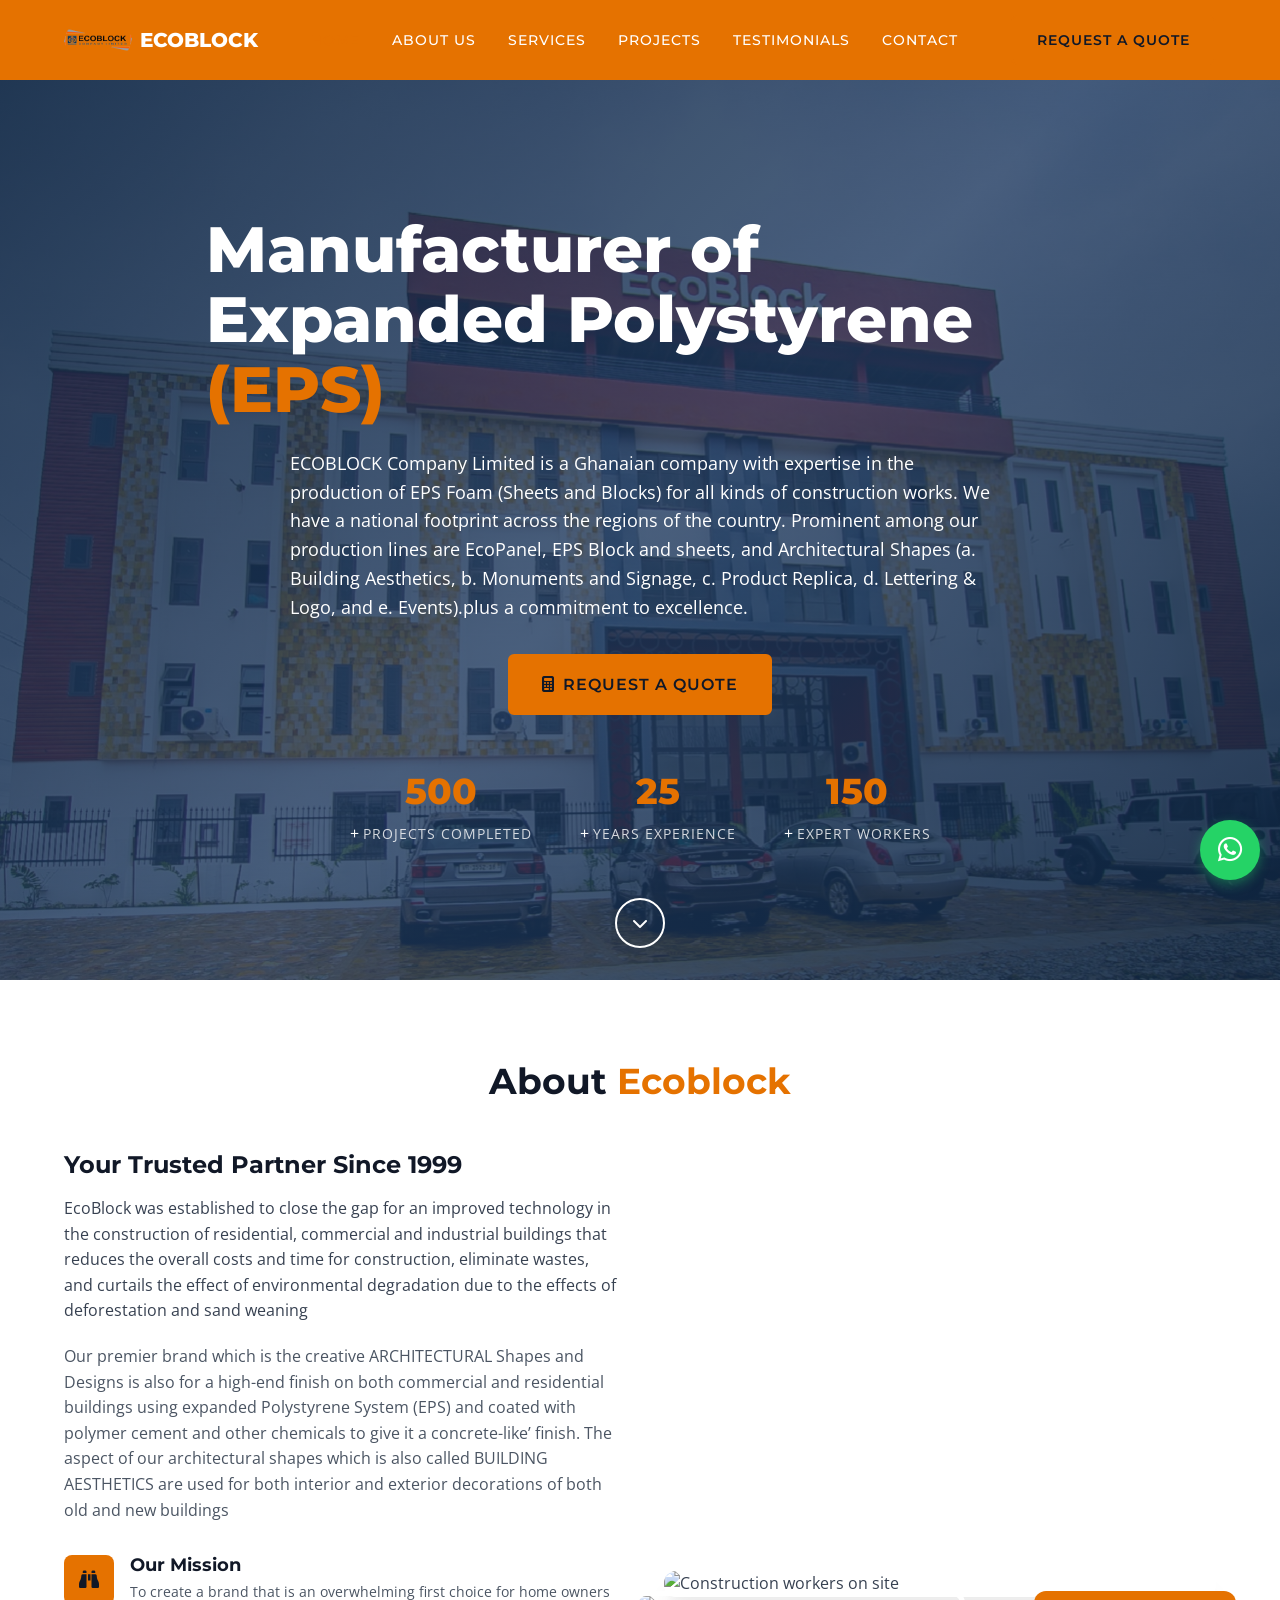
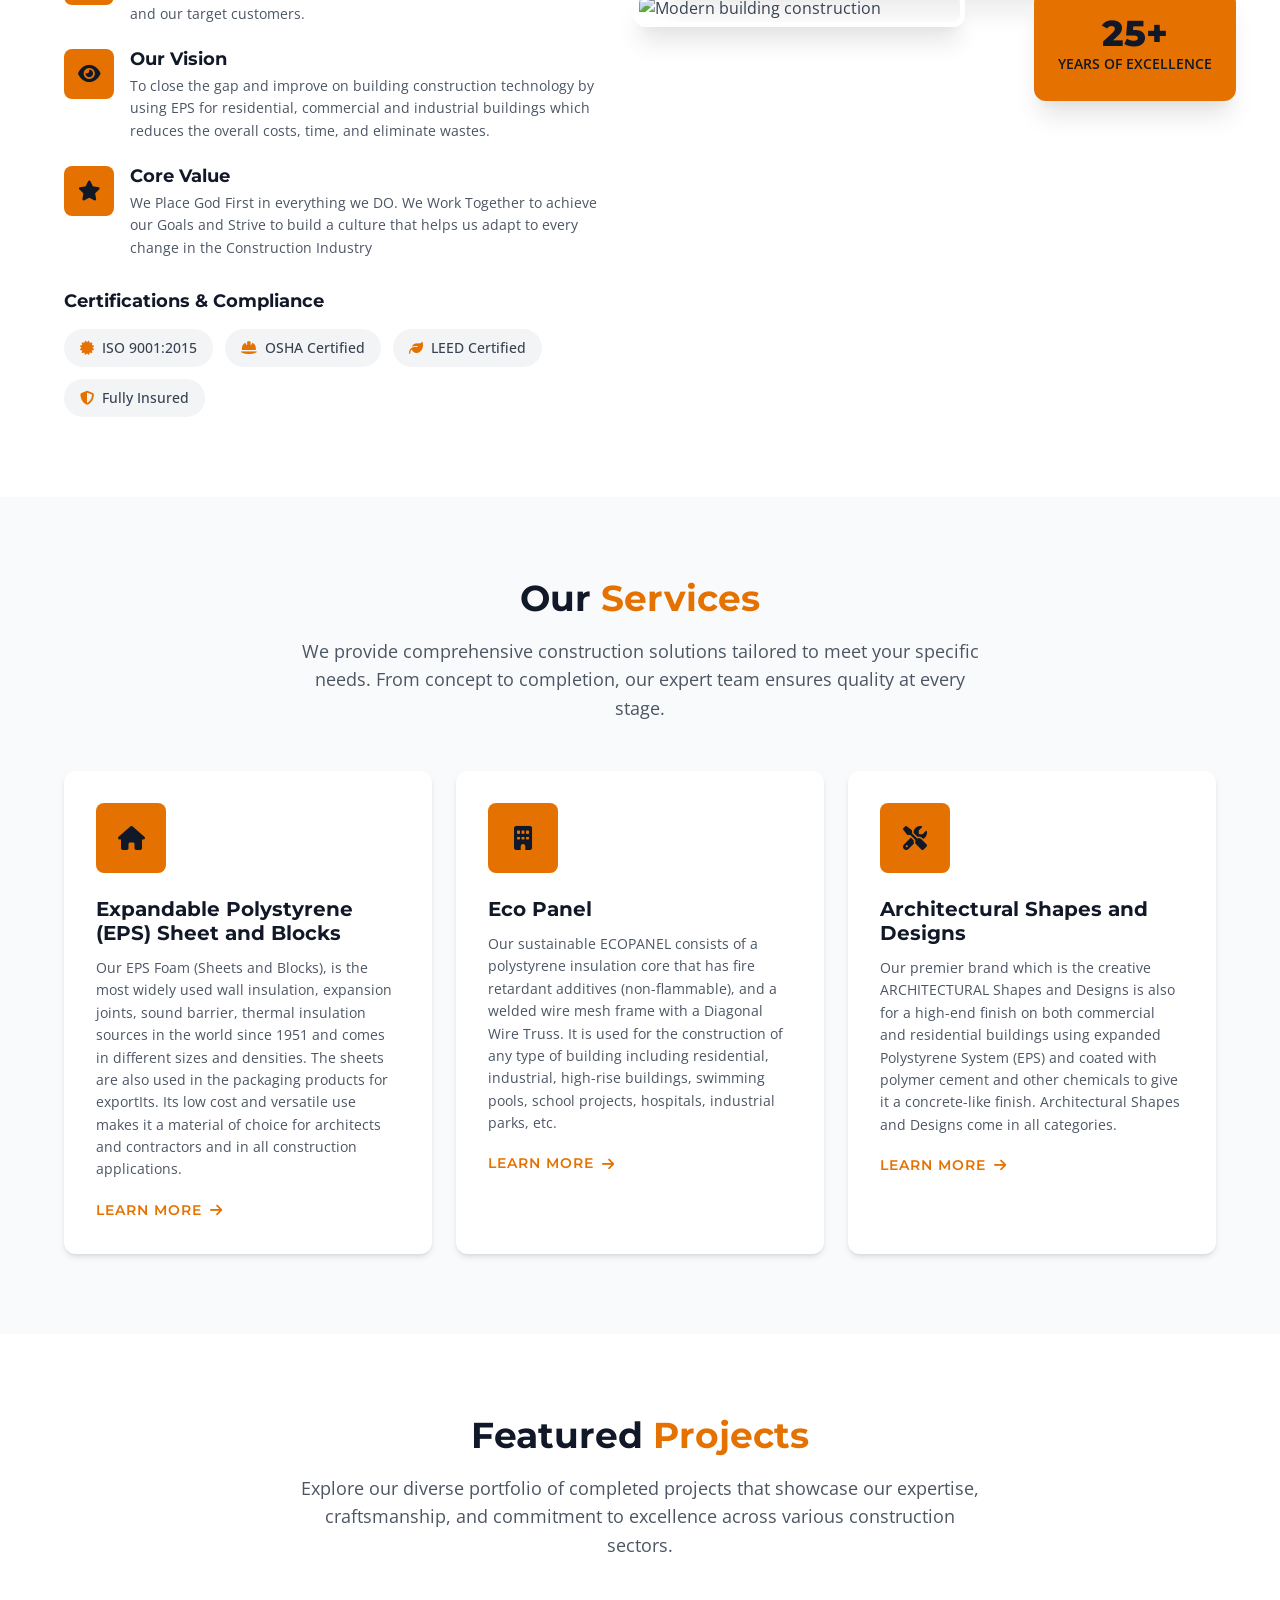
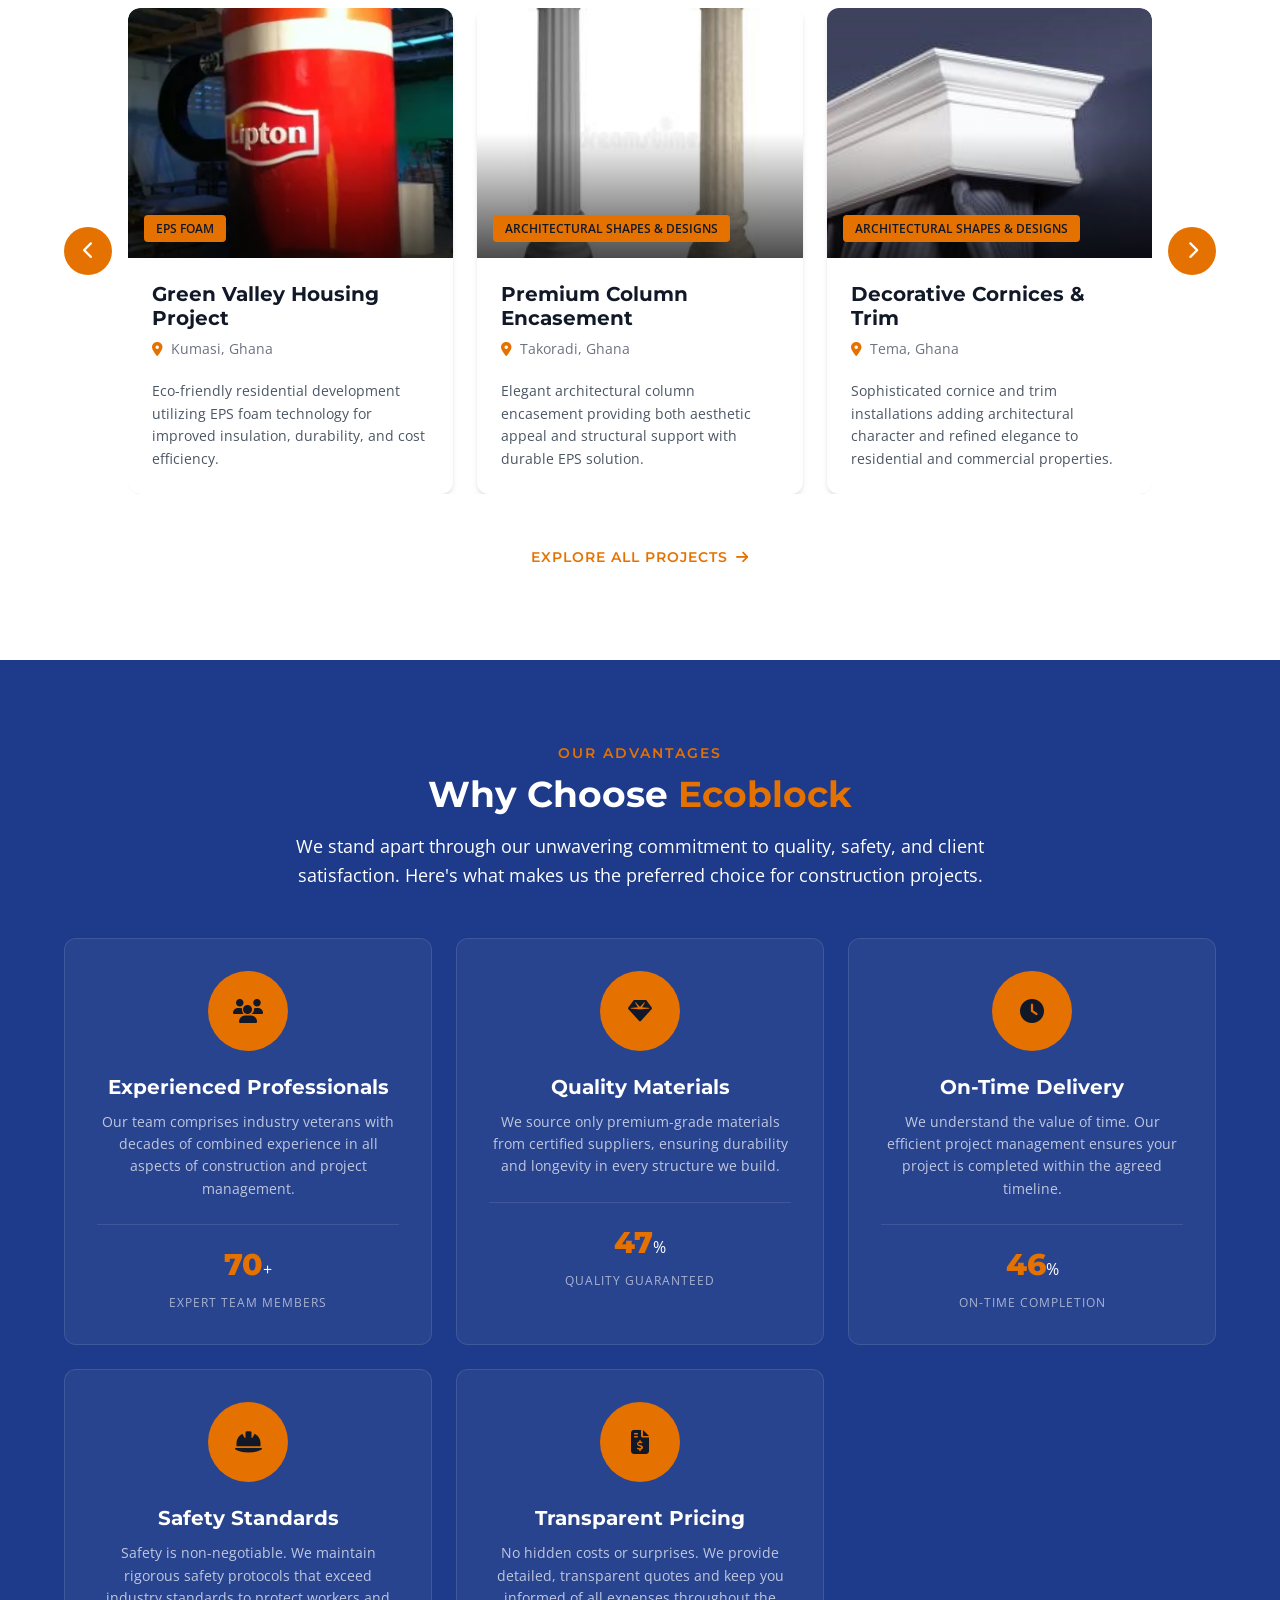
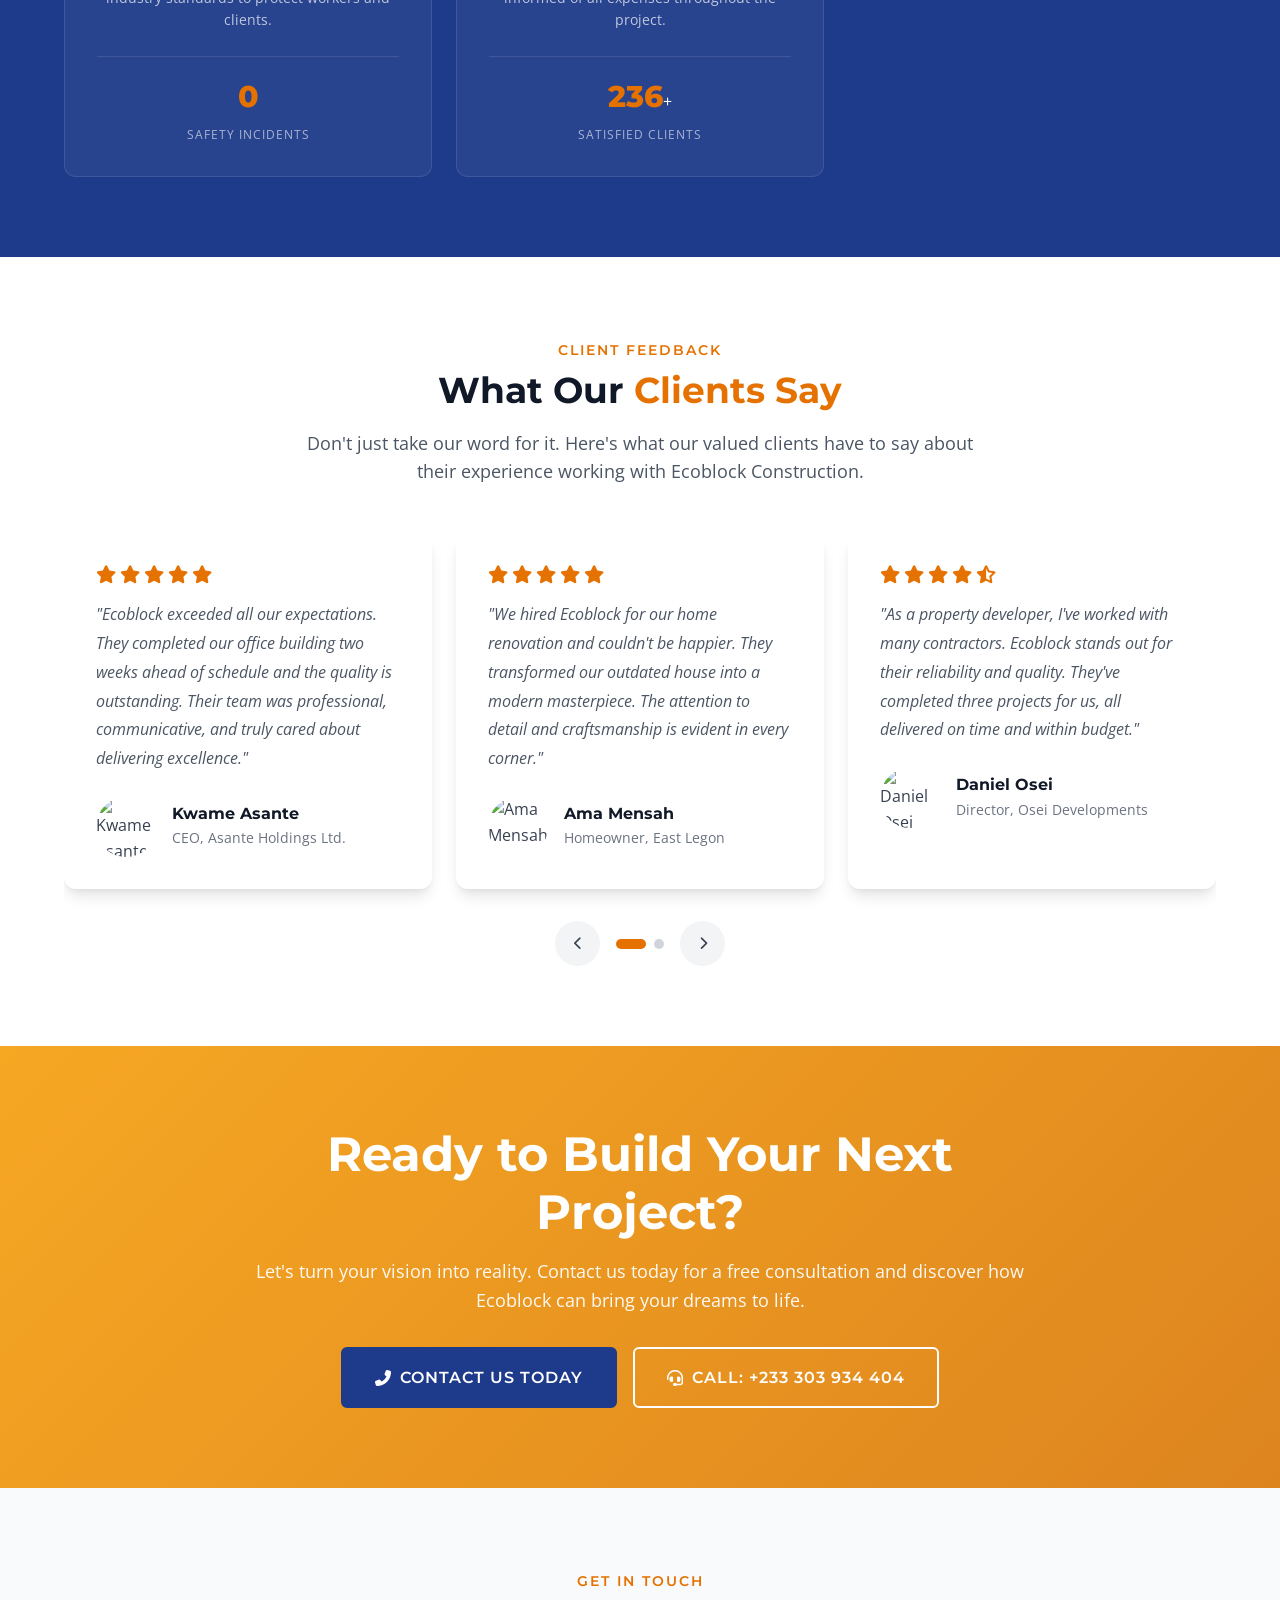
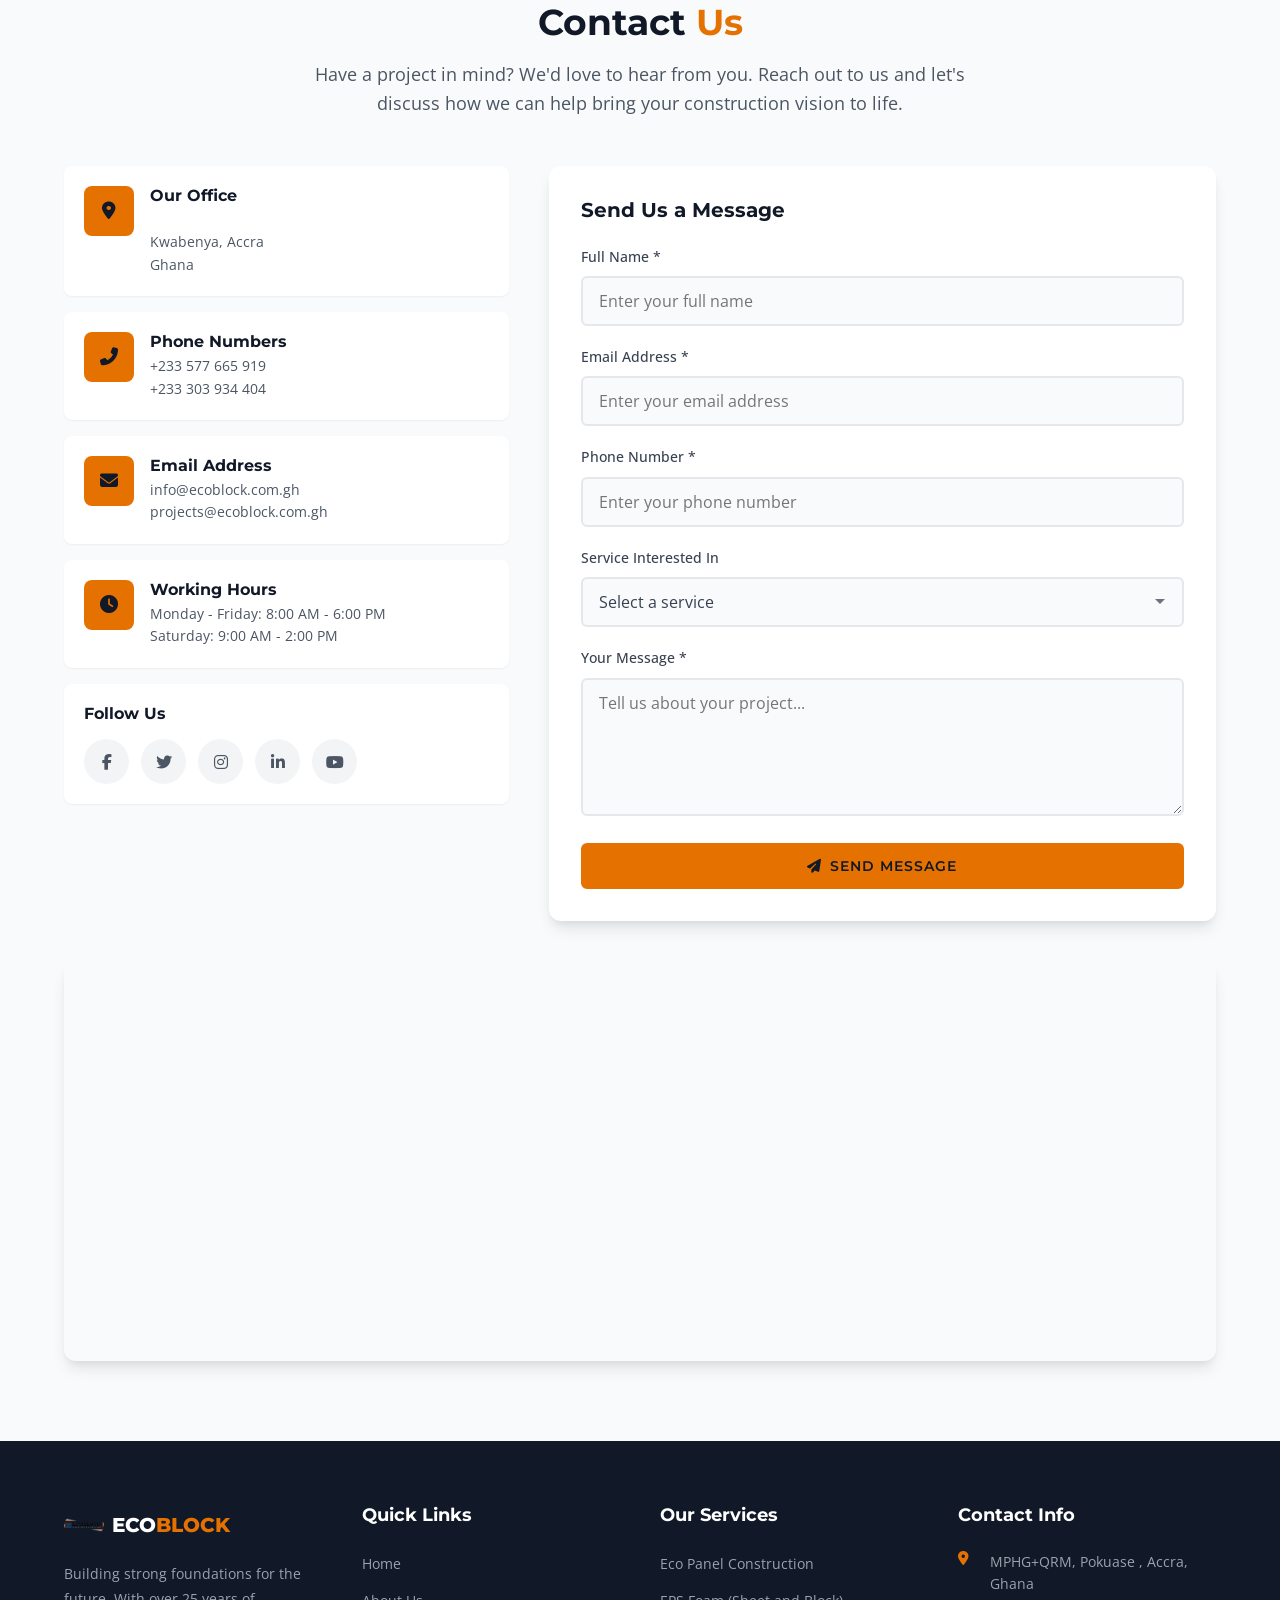
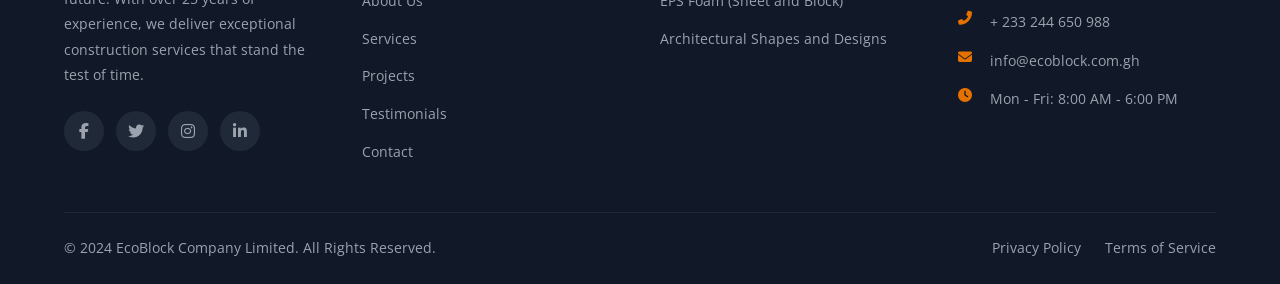
==== index.html @ 510cb577 "minor changes" ====
<!DOCTYPE html>
<html lang="en">
<head>
    <meta charset="UTF-8">
    <meta name="viewport" content="width=device-width, initial-scale=1.0">
    <meta name="description" content="Ecoblock Construction - Professional construction services for residential, commercial, and infrastructure projects. Building strong foundations for the future.">
    <meta name="keywords" content="construction, building, contractor, residential construction, commercial construction, renovation, remodeling">
    <meta name="author" content="Ecoblock Construction">
    <title>Ecoblock Construction | Building Strong Foundations for the Future</title>
    
    <!-- Favicon -->
    <link rel="icon" type="image/svg+xml" href="assets/images/favicon.svg">
    
    <!-- Google Fonts -->
    <link rel="preconnect" href="https://fonts.googleapis.com">
    <link rel="preconnect" href="https://fonts.gstatic.com" crossorigin>
    <link href="https://fonts.googleapis.com/css2?family=Montserrat:wght@400;500;600;700;800&family=Open+Sans:wght@400;500;600&display=swap" rel="stylesheet">
    
    <!-- Font Awesome Icons -->
    <link rel="stylesheet" href="https://cdnjs.cloudflare.com/ajax/libs/font-awesome/6.5.1/css/all.min.css">
    
    <!-- Custom CSS -->
    <link rel="stylesheet" href="css/styles.css">
</head>
<body>
    <!-- Header / Navigation -->
    <header class="header" id="header">
        <nav class="nav container">
            <a href="#home" class="nav__logo">
                <img src="assets/images/ecoblock-logo.svg" alt="Ecoblock Construction Logo" class="nav__logo-img">
                <span class="nav__logo-text">ECOBLOCK<span class="highlight"></span></span>
            </a>
            
            <div class="nav__menu" id="nav-menu">
                <ul class="nav__list">
                    <li class="nav__item">
                        <a href="#home" class="nav__link active">Home</a>
                    </li>
                    <li class="nav__item">
                        <a href="#about" class="nav__link">About Us</a>
                    </li>
                    <li class="nav__item">
                        <a href="#services" class="nav__link">Services</a>
                    </li>
                    <li class="nav__item">
                        <a href="#projects" class="nav__link">Projects</a>
                    </li>
                    <li class="nav__item">
                        <a href="#testimonials" class="nav__link">Testimonials</a>
                    </li>
                    <li class="nav__item">
                        <a href="#contact" class="nav__link">Contact</a>
                    </li>
                </ul>
                <button class="nav__close" id="nav-close" aria-label="Close menu">
                    <i class="fas fa-times"></i>
                </button>
            </div>
            
            <div class="nav__actions">
                <a href="#contact" class="btn btn--primary nav__cta">Request a Quote</a>
                <button class="nav__toggle" id="nav-toggle" aria-label="Open menu">
                    <i class="fas fa-bars"></i>
                </button>
            </div>
        </nav>
    </header>

    <main>
        <!-- Hero Section -->
        <section class="hero" id="home">
            <div class="hero__overlay"></div>
            <div class="hero__content container">
                <h1 class="hero__title animate-fade-up">
                    Manufacturer of Expanded Polystyrene<br>
                    <span class="highlight">(EPS)</span>
                </h1>
                <p class="hero__description animate-fade-up delay-1">
                     ECOBLOCK Company Limited is a Ghanaian company with expertise in the production of EPS Foam 
                    (Sheets and Blocks) for all kinds of construction works. We have a national 
                    footprint across the regions of the country. Prominent among our production 
                    lines are EcoPanel, EPS Block and sheets, and Architectural Shapes 
                    (a. Building Aesthetics, b. Monuments and Signage, c. Product Replica, d. 
                    Lettering & Logo, and  e. Events).plus a commitment to excellence.
                </p>
                <div class="hero__buttons animate-fade-up delay-2">
                    <a href="#contact" class="btn btn--primary btn--lg">
                        <i class="fas fa-calculator"></i>
                        Request a Quote
                    </a>              
                </div>
                <div class="hero__stats animate-fade-up delay-3">
                    <div class="hero__stat">
                        <span class="hero__stat-number" data-count="500">0</span>+
                        <span class="hero__stat-label">Projects Completed</span>
                    </div>
                    <div class="hero__stat">
                        <span class="hero__stat-number" data-count="25">0</span>+
                        <span class="hero__stat-label">Years Experience</span>
                    </div>
                    <div class="hero__stat">
                        <span class="hero__stat-number" data-count="150">0</span>+
                        <span class="hero__stat-label">Expert Workers</span>
                    </div>
                </div>
            </div>
            <div class="hero__scroll">
                <a href="#about" class="hero__scroll-link" aria-label="Scroll to About section">
                    <i class="fas fa-chevron-down"></i>
                </a>
            </div>
        </section>

        <!-- About Us Section -->
        <section class="about section" id="about">
            <div class="container">
                <div class="section__header">
                    <h2 class="section__title">About <span class="highlight">Ecoblock</span></h2>
                </div>
                
                <div class="about__grid">
                    <div class="about__content">
                        <h3 class="about__heading">Your Trusted Partner Since 1999</h3>
                        <p class="about__text">
                        </p>EcoBlock was established to close the gap for an improved technology in the construction 
                            of residential, commercial and industrial buildings that reduces the overall costs and 
                            time for construction, eliminate wastes, and curtails the effect of environmental 
                            degradation due to the effects of deforestation and sand weaning
                        <p class="about__text">
                            Our premier brand which is the creative ARCHITECTURAL Shapes and Designs is also for a 
                            high-end finish on both commercial and residential buildings using expanded Polystyrene
                            System (EPS) and coated with polymer cement and other chemicals to give it a concrete-like’ 
                            finish. The aspect of our architectural shapes which is also called BUILDING AESTHETICS 
                            are used for both interior and exterior decorations of both old and new buildings
                        </p>
                        
                        <div class="about__values">
                            <div class="about__value">
                                <div class="about__value-icon">
                                    <i class="fas fa-binoculars"></i>
                                </div>
                                <div class="about__value-content">
                                    <h4>Our Mission</h4>
                                    <p>To create a brand that is an overwhelming first choice for home owners and our target customers.</p>
                                </div>
                            </div>
                            <div class="about__value">
                                <div class="about__value-icon">
                                    <i class="fas fa-eye"></i>
                                </div>
                                <div class="about__value-content">
                                    <h4>Our Vision</h4>
                                    <p>To close the gap and improve on building construction technology by using EPS for 
                                        residential, commercial and industrial buildings which 
                                        reduces the overall costs, time, and eliminate wastes.</p>
                                </div>
                                
                            </div>
                            <div class="about__value">
                                <div class="about__value-icon">
                                    <i class="fas fa-star"></i>
                                </div>
                                <div class="about__value-content">
                                    <h4>Core Value</h4>
                                    <p> We Place God First in everything we DO. We Work Together to achieve our Goals 
                                        and Strive to build a culture that helps us adapt to every change in the Construction Industry     
                                    </p>
                                </div>
                                
                            </div>
                        </div>
                        
                        <div class="about__certifications">
                            <h4>Certifications & Compliance</h4>
                            <div class="about__badges">
                                <div class="about__badge">
                                    <i class="fas fa-certificate"></i>
                                    <span>ISO 9001:2015</span>
                                </div>
                                <div class="about__badge">
                                    <i class="fas fa-hard-hat"></i>
                                    <span>OSHA Certified</span>
                                </div>
                                <div class="about__badge">
                                    <i class="fas fa-leaf"></i>
                                    <span>LEED Certified</span>
                                </div>
                                <div class="about__badge">
                                    <i class="fas fa-shield-alt"></i>
                                    <span>Fully Insured</span>
                                </div>
                            </div>
                        </div>
                    </div>
                    
                    <div class="about__images">
                        <div class="about__image about__image--main">
                            <img src="https://images.unsplash.com/photo-1504307651254-35680f356dfd?w=600&h=400&fit=crop" 
                                 alt="Construction workers on site" 
                                 loading="lazy">
                        </div>
                        <div class="about__image about__image--secondary">
                            <img src="https://images.unsplash.com/photo-1541888946425-d81bb19240f5?w=400&h=300&fit=crop" 
                                 alt="Modern building construction" 
                                 loading="lazy">
                        </div>
                        <div class="about__experience">
                            <span class="about__experience-number">25+</span>
                            <span class="about__experience-text">Years of Excellence</span>
                        </div>
                    </div>
                </div>
            </div>
        </section>

        <!-- Services Section -->
        <section class="services section section--gray" id="services">
            <div class="container">
                <div class="section__header">
                    <h2 class="section__title">Our <span class="highlight">Services</span></h2>
                    <p class="section__description">
                        We provide comprehensive construction solutions tailored to meet your specific needs. 
                        From concept to completion, our expert team ensures quality at every stage.
                    </p>
                </div>
                
                <div class="services__grid">
                    <article class="service-card">
                        <div class="service-card__icon">
                            <i class="fas fa-home"></i>
                        </div>
                        <h3 class="service-card__title">Expandable Polystyrene (EPS) Sheet and Blocks </h3>
                        <p class="service-card__description">
                            Our EPS Foam (Sheets and Blocks), is the  most widely used wall insulation, 
                            expansion joints, sound barrier, thermal insulation sources in the world since 
                            1951 and comes in different sizes and densities. The sheets are also used in 
                            the packaging products for exportIts. Its low cost and versatile use makes it 
                            a material of choice for architects and contractors and in all construction applications.
                            
                        </p>
                        <a href="service-eps-foam.html" class="service-card__link">
                            Learn More <i class="fas fa-arrow-right"></i>
                        </a>
                    </article>
                    
                    <article class="service-card">
                        <div class="service-card__icon">
                            <i class="fas fa-building"></i>
                        </div>
                        <h3 class="service-card__title">Eco Panel</h3>
                        <p class="service-card__description">
                        Our sustainable ECOPANEL consists of a polystyrene insulation core that has fire retardant additives (non-flammable),
                        and a welded wire mesh frame with a Diagonal Wire Truss. It is used for the construction of any type of building
                        including residential, industrial, high-rise buildings, swimming pools, school projects, hospitals, industrial parks,
                        etc.
                        </p>
                        <a href="service-eco-panel.html" class="service-card__link">
                            Learn More <i class="fas fa-arrow-right"></i>
                        </a>
                    </article>
                    
                    <article class="service-card">
                        <div class="service-card__icon">
                            <i class="fas fa-tools"></i>
                        </div>
                        <h3 class="service-card__title">Architectural Shapes and Designs</h3>
                        <p class="service-card__description">
                        Our premier brand which is the creative ARCHITECTURAL Shapes and Designs is also for a high-end finish on both
                        commercial and residential buildings using expanded Polystyrene System (EPS) and coated with polymer cement and other
                        chemicals to give it a concrete-like finish. Architectural Shapes and Designs come in all categories.
                        </p>
                        <a href="service-architectural-shapes.html" class="service-card__link">
                            Learn More <i class="fas fa-arrow-right"></i>
                        </a>
                    </article>
                </div>
            </div>
        </section>

        <!-- Projects Section -->
        <section class="projects section" id="projects">
            <div class="container">
                <div class="section__header">
                    <h2 class="section__title">Featured <span class="highlight">Projects</span></h2>
                    <p class="section__description">
                        Explore our diverse portfolio of completed projects that showcase our expertise, 
                        craftsmanship, and commitment to excellence across various construction sectors.
                    </p>
                </div>
                
                <div class="projects__carousel">
                    <button class="carousel__btn carousel__btn--prev" id="projects-carousel-prev" aria-label="Previous project">
                        <i class="fas fa-chevron-left"></i>
                    </button>
                    
                    <div class="carousel__viewport">
                        <div class="carousel__track" id="projects-carousel-track">
                            <article class="project-card" data-category="residential">
                                <div class="project-card__image">
                                    <img src="assets/projects-images/ecoblock-ecopanel-2.webp" 
                                         alt="EPS Foam Residential Project" 
                                         loading="lazy">
                                    <div class="project-card__overlay">
                                        <span class="project-card__category">EPS Foam</span>
                                    </div>
                                </div>
                                <div class="project-card__content">
                                    <h3 class="project-card__title">Green Valley Housing Project</h3>
                                    <p class="project-card__location">
                                        <i class="fas fa-map-marker-alt"></i> Kumasi, Ghana
                                    </p>
                                    <p class="project-card__description">
                                        Eco-friendly residential development utilizing EPS foam technology 
                                        for improved insulation, durability, and cost efficiency.
                                    </p>
                                </div>
                            </article>
                            
                            <article class="project-card" data-category="infrastructure">
                                <div class="project-card__image">
                                    <img src="assets/projects-images/Column-Encasement-1.jpg" 
                                         alt="Architectural Column Encasement" 
                                         loading="lazy">
                                    <div class="project-card__overlay">
                                        <span class="project-card__category">Architectural Shapes & Designs</span>
                                    </div>
                                </div>
                                <div class="project-card__content">
                                    <h3 class="project-card__title">Premium Column Encasement</h3>
                                    <p class="project-card__location">
                                        <i class="fas fa-map-marker-alt"></i> Takoradi, Ghana
                                    </p>
                                    <p class="project-card__description">
                                        Elegant architectural column encasement providing both aesthetic appeal 
                                        and structural support with durable EPS solution.
                                    </p>
                                </div>
                            </article>
                            
                            <article class="project-card" data-category="infrastructure">
                                <div class="project-card__image">
                                    <img src="assets/projects-images/Cornices.jpg" 
                                         alt="Decorative Cornices Installation" 
                                         loading="lazy">
                                    <div class="project-card__overlay">
                                        <span class="project-card__category">Architectural Shapes & Designs</span>
                                    </div>
                                </div>
                                <div class="project-card__content">
                                    <h3 class="project-card__title">Decorative Cornices & Trim</h3>
                                    <p class="project-card__location">
                                        <i class="fas fa-map-marker-alt"></i> Tema, Ghana
                                    </p>
                                    <p class="project-card__description">
                                        Sophisticated cornice and trim installations adding architectural character 
                                        and refined elegance to residential and commercial properties.
                                    </p>
                                </div>
                            </article>
                            
                            <article class="project-card" data-category="commercial">
                                <div class="project-card__image">
                                    <img src="assets/projects-images/Fanmilk.webp" 
                                         alt="Fanmilk Facility Project" 
                                         loading="lazy">
                                    <div class="project-card__overlay">
                                        <span class="project-card__category">Commercial</span>
                                    </div>
                                </div>
                                <div class="project-card__content">
                                    <h3 class="project-card__title">Fanmilk Manufacturing Facility</h3>
                                    <p class="project-card__location">
                                        <i class="fas fa-map-marker-alt"></i> Central Region, Ghana
                                    </p>
                                    <p class="project-card__description">
                                        State-of-the-art manufacturing facility with climate-controlled EPS 
                                        insulation systems for optimal product preservation and efficiency.
                                    </p>
                                </div>
                            </article>
                            
                            <article class="project-card" data-category="commercial">
                                <div class="project-card__image">
                                    <img src="assets/projects-images/Lipton.webp" 
                                         alt="Lipton Distribution Center" 
                                         loading="lazy">
                                    <div class="project-card__overlay">
                                        <span class="project-card__category">Commercial</span>
                                    </div>
                                </div>
                                <div class="project-card__content">
                                    <h3 class="project-card__title">Lipton Distribution Center</h3>
                                    <p class="project-card__location">
                                        <i class="fas fa-map-marker-alt"></i> Accra, Ghana
                                    </p>
                                    <p class="project-card__description">
                                        Modern distribution center featuring advanced EPS insulation for temperature 
                                        control and warehouse optimization with sustainable design.
                                    </p>
                                </div>
                            </article>
                        </div>
                    </div>
                    
                    <button class="carousel__btn carousel__btn--next" id="projects-carousel-next" aria-label="Next project">
                        <i class="fas fa-chevron-right"></i>
                    </button>
                </div>
                
                <div class="projects__cta">
                    <a href="projects.html" class="btn btn--secondary">
                        Explore All Projects<i class="fas fa-arrow-right"></i>
                    </a>
                </div>
            </div>
        </section>

        <!-- Why Choose Us Section -->
        <section class="why-us section section--dark" id="why-us">
            <div class="container">
                <div class="section__header section__header--light">
                    <span class="section__subtitle">Our Advantages</span>
                    <h2 class="section__title">Why Choose <span class="highlight">Ecoblock</span></h2>
                    <p class="section__description">
                        We stand apart through our unwavering commitment to quality, safety, and client satisfaction. 
                        Here's what makes us the preferred choice for construction projects.
                    </p>
                </div>
                
                <div class="why-us__grid">
                    <div class="why-us__card">
                        <div class="why-us__icon">
                            <i class="fas fa-users"></i>
                        </div>
                        <h3 class="why-us__title">Experienced Professionals</h3>
                        <p class="why-us__description">
                            Our team comprises industry veterans with decades of combined experience 
                            in all aspects of construction and project management.
                        </p>
                        <div class="why-us__counter">
                            <span class="why-us__number" data-count="150">0</span>+
                            <span class="why-us__label">Expert Team Members</span>
                        </div>
                    </div>
                    
                    <div class="why-us__card">
                        <div class="why-us__icon">
                            <i class="fas fa-gem"></i>
                        </div>
                        <h3 class="why-us__title">Quality Materials</h3>
                        <p class="why-us__description">
                            We source only premium-grade materials from certified suppliers, 
                            ensuring durability and longevity in every structure we build.
                        </p>
                        <div class="why-us__counter">
                            <span class="why-us__number" data-count="100">0</span>%
                            <span class="why-us__label">Quality Guaranteed</span>
                        </div>
                    </div>
                    
                    <div class="why-us__card">
                        <div class="why-us__icon">
                            <i class="fas fa-clock"></i>
                        </div>
                        <h3 class="why-us__title">On-Time Delivery</h3>
                        <p class="why-us__description">
                            We understand the value of time. Our efficient project management 
                            ensures your project is completed within the agreed timeline.
                        </p>
                        <div class="why-us__counter">
                            <span class="why-us__number" data-count="98">0</span>%
                            <span class="why-us__label">On-Time Completion</span>
                        </div>
                    </div>
                    
                    <div class="why-us__card">
                        <div class="why-us__icon">
                            <i class="fas fa-hard-hat"></i>
                        </div>
                        <h3 class="why-us__title">Safety Standards</h3>
                        <p class="why-us__description">
                            Safety is non-negotiable. We maintain rigorous safety protocols 
                            that exceed industry standards to protect workers and clients.
                        </p>
                        <div class="why-us__counter">
                            <span class="why-us__number" data-count="0">0</span>
                            <span class="why-us__label">Safety Incidents</span>
                        </div>
                    </div>
                    
                    <div class="why-us__card">
                        <div class="why-us__icon">
                            <i class="fas fa-file-invoice-dollar"></i>
                        </div>
                        <h3 class="why-us__title">Transparent Pricing</h3>
                        <p class="why-us__description">
                            No hidden costs or surprises. We provide detailed, transparent 
                            quotes and keep you informed of all expenses throughout the project.
                        </p>
                        <div class="why-us__counter">
                            <span class="why-us__number" data-count="500">0</span>+
                            <span class="why-us__label">Satisfied Clients</span>
                        </div>
                    </div>
                </div>
            </div>
        </section>

        <!-- Testimonials Section -->
        <section class="testimonials section" id="testimonials">
            <div class="container">
                <div class="section__header">
                    <span class="section__subtitle">Client Feedback</span>
                    <h2 class="section__title">What Our <span class="highlight">Clients Say</span></h2>
                    <p class="section__description">
                        Don't just take our word for it. Here's what our valued clients have to say 
                        about their experience working with Ecoblock Construction.
                    </p>
                </div>
                
                <div class="testimonials__slider">
                    <div class="testimonials__track">
                        <article class="testimonial-card">
                            <div class="testimonial-card__rating">
                                <i class="fas fa-star"></i>
                                <i class="fas fa-star"></i>
                                <i class="fas fa-star"></i>
                                <i class="fas fa-star"></i>
                                <i class="fas fa-star"></i>
                            </div>
                            <blockquote class="testimonial-card__quote">
                                "Ecoblock exceeded all our expectations. They completed our office building 
                                two weeks ahead of schedule and the quality is outstanding. Their team was 
                                professional, communicative, and truly cared about delivering excellence."
                            </blockquote>
                            <div class="testimonial-card__author">
                                <img src="https://images.unsplash.com/photo-1560250097-0b93528c311a?w=100&h=100&fit=crop" 
                                     alt="Kwame Asante" 
                                     class="testimonial-card__avatar">
                                <div class="testimonial-card__info">
                                    <h4 class="testimonial-card__name">Kwame Asante</h4>
                                    <p class="testimonial-card__role">CEO, Asante Holdings Ltd.</p>
                                </div>
                            </div>
                        </article>
                        
                        <article class="testimonial-card">
                            <div class="testimonial-card__rating">
                                <i class="fas fa-star"></i>
                                <i class="fas fa-star"></i>
                                <i class="fas fa-star"></i>
                                <i class="fas fa-star"></i>
                                <i class="fas fa-star"></i>
                            </div>
                            <blockquote class="testimonial-card__quote">
                                "We hired Ecoblock for our home renovation and couldn't be happier. 
                                They transformed our outdated house into a modern masterpiece. The attention 
                                to detail and craftsmanship is evident in every corner."
                            </blockquote>
                            <div class="testimonial-card__author">
                                <img src="https://images.unsplash.com/photo-1573496359142-b8d87734a5a2?w=100&h=100&fit=crop" 
                                     alt="Ama Mensah" 
                                     class="testimonial-card__avatar">
                                <div class="testimonial-card__info">
                                    <h4 class="testimonial-card__name">Ama Mensah</h4>
                                    <p class="testimonial-card__role">Homeowner, East Legon</p>
                                </div>
                            </div>
                        </article>
                        
                        <article class="testimonial-card">
                            <div class="testimonial-card__rating">
                                <i class="fas fa-star"></i>
                                <i class="fas fa-star"></i>
                                <i class="fas fa-star"></i>
                                <i class="fas fa-star"></i>
                                <i class="fas fa-star-half-alt"></i>
                            </div>
                            <blockquote class="testimonial-card__quote">
                                "As a property developer, I've worked with many contractors. Ecoblock 
                                stands out for their reliability and quality. They've completed three 
                                projects for us, all delivered on time and within budget."
                            </blockquote>
                            <div class="testimonial-card__author">
                                <img src="https://images.unsplash.com/photo-1472099645785-5658abf4ff4e?w=100&h=100&fit=crop" 
                                     alt="Daniel Osei" 
                                     class="testimonial-card__avatar">
                                <div class="testimonial-card__info">
                                    <h4 class="testimonial-card__name">Daniel Osei</h4>
                                    <p class="testimonial-card__role">Director, Osei Developments</p>
                                </div>
                            </div>
                        </article>
                        
                        <article class="testimonial-card">
                            <div class="testimonial-card__rating">
                                <i class="fas fa-star"></i>
                                <i class="fas fa-star"></i>
                                <i class="fas fa-star"></i>
                                <i class="fas fa-star"></i>
                                <i class="fas fa-star"></i>
                            </div>
                            <blockquote class="testimonial-card__quote">
                                "The Ecoblock team built our church's new community center. Their 
                                respect for our vision and budget constraints while delivering exceptional 
                                quality made them a blessing to work with."
                            </blockquote>
                            <div class="testimonial-card__author">
                                <img src="https://images.unsplash.com/photo-1507003211169-0a1dd7228f2d?w=100&h=100&fit=crop" 
                                     alt="Rev. Emmanuel Adjei" 
                                     class="testimonial-card__avatar">
                                <div class="testimonial-card__info">
                                    <h4 class="testimonial-card__name">Rev. Emmanuel Adjei</h4>
                                    <p class="testimonial-card__role">Senior Pastor, Grace Chapel</p>
                                </div>
                            </div>
                        </article>
                    </div>
                    
                    <div class="testimonials__controls">
                        <button class="testimonials__btn testimonials__btn--prev" aria-label="Previous testimonial">
                            <i class="fas fa-chevron-left"></i>
                        </button>
                        <div class="testimonials__dots"></div>
                        <button class="testimonials__btn testimonials__btn--next" aria-label="Next testimonial">
                            <i class="fas fa-chevron-right"></i>
                        </button>
                    </div>
                </div>
            </div>
        </section>

        <!-- CTA Section -->
        <section class="cta section">
            <div class="cta__background"></div>
            <div class="container">
                <div class="cta__content">
                    <h2 class="cta__title">Ready to Build Your Next Project?</h2>
                    <p class="cta__description">
                        Let's turn your vision into reality. Contact us today for a free consultation 
                        and discover how Ecoblock can bring your  dreams to life.
                    </p>
                    <div class="cta__buttons">
                        <a href="#contact" class="btn btn--primary btn--lg">
                            <i class="fas fa-phone-alt"></i>
                            Contact Us Today
                        </a>
                        <a href="tel:+233302123456" class="btn btn--outline-light btn--lg">
                            <i class="fas fa-headset"></i>
                            Call: +233 303 934 404
                        </a>
                    </div>
                </div>
            </div>
        </section>

        <!-- Contact Section -->
        <section class="contact section section--gray" id="contact">
            <div class="container">
                <div class="section__header">
                    <span class="section__subtitle">Get In Touch</span>
                    <h2 class="section__title">Contact <span class="highlight">Us</span></h2>
                    <p class="section__description">
                        Have a project in mind? We'd love to hear from you. Reach out to us and 
                        let's discuss how we can help bring your construction vision to life.
                    </p>
                </div>
                
                <div class="contact__grid">
                    <div class="contact__info">
                        <div class="contact__card">
                            <div class="contact__card-icon">
                                <i class="fas fa-map-marker-alt"></i>
                            </div>
                            <div class="contact__card-content">
                                <h3>Our Office</h3>
                                <p><br>Kwabenya, Accra<br>Ghana</p>
                            </div>
                        </div>
                        
                        <div class="contact__card">
                            <div class="contact__card-icon">
                                <i class="fas fa-phone-alt"></i>
                            </div>
                            <div class="contact__card-content">
                                <h3>Phone Numbers</h3>
                                <p>
                                    <a href="tel:+233302123456">+233 577 665 919</a><br>
                                    <a href="tel:+233244567890">+233 303 934 404</a>
                                </p>
                            </div>
                        </div>
                        
                        <div class="contact__card">
                            <div class="contact__card-icon">
                                <i class="fas fa-envelope"></i>
                            </div>
                            <div class="contact__card-content">
                                <h3>Email Address</h3>
                                <p>
                                    <a href="mailto:info@ecoblock.com">info@ecoblock.com.gh</a><br>
                                    <a href="mailto:projects@ecoblock.com">projects@ecoblock.com.gh</a>
                                </p>
                            </div>
                        </div>
                        
                        <div class="contact__card">
                            <div class="contact__card-icon">
                                <i class="fas fa-clock"></i>
                            </div>
                            <div class="contact__card-content">
                                <h3>Working Hours</h3>
                                <p>Monday - Friday: 8:00 AM - 6:00 PM<br>Saturday: 9:00 AM - 2:00 PM</p>
                            </div>
                        </div>
                        
                        <div class="contact__social">
                            <h3>Follow Us</h3>
                            <div class="contact__social-links">
                                <a href="#" class="contact__social-link" aria-label="Facebook">
                                    <i class="fab fa-facebook-f"></i>
                                </a>
                                <a href="#" class="contact__social-link" aria-label="Twitter">
                                    <i class="fab fa-twitter"></i>
                                </a>
                                <a href="#" class="contact__social-link" aria-label="Instagram">
                                    <i class="fab fa-instagram"></i>
                                </a>
                                <a href="#" class="contact__social-link" aria-label="LinkedIn">
                                    <i class="fab fa-linkedin-in"></i>
                                </a>
                                <a href="#" class="contact__social-link" aria-label="YouTube">
                                    <i class="fab fa-youtube"></i>
                                </a>
                            </div>
                        </div>
                    </div>
                    
                    <div class="contact__form-wrapper">
                        <form class="contact__form" id="contact-form" novalidate>
                            <h3 class="contact__form-title">Send Us a Message</h3>
                            
                            <div class="form__group">
                                <label for="name" class="form__label">Full Name *</label>
                                <input type="text" 
                                       id="name" 
                                       name="name" 
                                       class="form__input" 
                                       placeholder="Enter your full name"
                                       required>
                                <span class="form__error" id="name-error"></span>
                            </div>
                            
                            <div class="form__group">
                                <label for="email" class="form__label">Email Address *</label>
                                <input type="email" 
                                       id="email" 
                                       name="email" 
                                       class="form__input" 
                                       placeholder="Enter your email address"
                                       required>
                                <span class="form__error" id="email-error"></span>
                            </div>
                            
                            <div class="form__group">
                                <label for="phone" class="form__label">Phone Number *</label>
                                <input type="tel" 
                                       id="phone" 
                                       name="phone" 
                                       class="form__input" 
                                       placeholder="Enter your phone number"
                                       required>
                                <span class="form__error" id="phone-error"></span>
                            </div>
                            
                            <div class="form__group">
                                <label for="service" class="form__label">Service Interested In</label>
                                <select id="service" name="service" class="form__input form__select">
                                    <option value="">Select a service</option>
                                    <option value="residential">EPS Foam (Sheets and Blocks)</option>
                                    <option value="commercial">ECOPANEL Construction</option>
                                    <option value="renovation">Architectural Designs and Shapes</option>
                                    
                                    
                                </select>
                            </div>
                            
                            <div class="form__group">
                                <label for="message" class="form__label">Your Message *</label>
                                <textarea id="message" 
                                          name="message" 
                                          class="form__input form__textarea" 
                                          placeholder="Tell us about your project..."
                                          rows="5"
                                          required></textarea>
                                <span class="form__error" id="message-error"></span>
                            </div>
                            
                            <button type="submit" class="btn btn--primary btn--block">
                                <i class="fas fa-paper-plane"></i>
                                Send Message
                            </button>
                            
                            <div class="form__success" id="form-success">
                                <i class="fas fa-check-circle"></i>
                                <p>Thank you! Your message has been sent successfully. We'll get back to you soon.</p>
                            </div>
                        </form>
                    </div>
                </div>
                
                <!-- Google Map -->
                <div class="contact__map">
                    <iframe 
                        src="https://www.google.com/maps/embed?pb=!1m18!1m12!1m3!1d3970.7229!2d-0.1870!3d5.5600!2m3!1f0!2f0!3f0!3m2!1i1024!2i768!4f13.1!3m3!1m2!1s0x0%3A0x0!2zNcKwMzMnMzYuMCJOIDDCsDExJzEzLjIiVw!5e0!3m2!1sen!2sgh!4v1234567890"
                        width="100%" 
                        height="400" 
                        style="border:0;" 
                        allowfullscreen="" 
                        loading="lazy" 
                        referrerpolicy="no-referrer-when-downgrade"
                        title="Ecoblock Construction Office Location">
                    </iframe>
                </div>
            </div>
        </section>
    </main>

    <!-- Footer -->
    <footer class="footer">
        <div class="container">
            <div class="footer__grid">
                <div class="footer__brand">
                    <a href="#home" class="footer__logo">
                        <img src="assets/images/ecoblock-logo.svg" alt="Ecoblock Construction Logo" class="footer__logo-img">
                        <span class="footer__logo-text">ECO<span class="highlight">BLOCK</span></span>
                    </a>
                    <p class="footer__description">
                        Building strong foundations for the future. With over 25 years of experience, 
                        we deliver exceptional construction services that stand the test of time.
                    </p>
                    <div class="footer__social">
                        <a href="#" class="footer__social-link" aria-label="Facebook">
                            <i class="fab fa-facebook-f"></i>
                        </a>
                        <a href="#" class="footer__social-link" aria-label="Twitter">
                            <i class="fab fa-twitter"></i>
                        </a>
                        <a href="#" class="footer__social-link" aria-label="Instagram">
                            <i class="fab fa-instagram"></i>
                        </a>
                        <a href="#" class="footer__social-link" aria-label="LinkedIn">
                            <i class="fab fa-linkedin-in"></i>
                        </a>
                    </div>
                </div>
                
                <div class="footer__links">
                    <h3 class="footer__title">Quick Links</h3>
                    <ul class="footer__list">
                        <li><a href="#home">Home</a></li>
                        <li><a href="#about">About Us</a></li>
                        <li><a href="#services">Services</a></li>
                        <li><a href="#projects">Projects</a></li>
                        <li><a href="#testimonials">Testimonials</a></li>
                        <li><a href="#contact">Contact</a></li>
                    </ul>
                </div>
                
                <div class="footer__links">
                    <h3 class="footer__title">Our Services</h3>
                    <ul class="footer__list">
                        <li><a href="#services">Eco Panel Construction</a></li>
                        <li><a href="#services">EPS Foam (Sheet and Block)</a></li>
                        <li><a href="#services">Architectural Shapes and Designs</a></li>         

                    </ul>
                </div>
                
                <div class="footer__contact">
                    <h3 class="footer__title">Contact Info</h3>
                    <ul class="footer__contact-list">
                        <li>
                            <i class="fas fa-map-marker-alt"></i>
                            <span>MPHG+QRM, Pokuase , Accra, Ghana</span>
                        </li>
                        <li>
                            <i class="fas fa-phone-alt"></i>
                            <a href="tel:+233302123456">+ 233 244 650 988</a>
                        </li>
                        <li>
                            <i class="fas fa-envelope"></i>
                            <a href="mailto:info@ecoblock.com">info@ecoblock.com.gh</a>
                        </li>
                        <li>
                            <i class="fas fa-clock"></i>
                            <span>Mon - Fri: 8:00 AM - 6:00 PM</span>
                        </li>
                    </ul>
                </div>
            </div>
            
            <div class="footer__bottom">
                <p class="footer__copyright">
                    &copy; 2024 EcoBlock Company Limited. All Rights Reserved.
                </p>
                <div class="footer__legal">
                    <a href="#">Privacy Policy</a>
                    <a href="#">Terms of Service</a>
                </div>
            </div>
        </div>
    </footer>

    <!-- Back to Top Button -->
    <button class="back-to-top" id="back-to-top" aria-label="Back to top">
        <i class="fas fa-chevron-up"></i>
    </button>

    <!-- WhatsApp Button -->
    <a href="https://wa.me/233244650988?text=Hello%20Ecoblock%20Company%20Limited%2C%20I%20would%20like%20to%20inquire%20about%20your%20services" 
       target="_blank" 
       rel="noopener noreferrer" 
       class="whatsapp-button" 
       aria-label="Chat with us on WhatsApp">
        <i class="fab fa-whatsapp"></i>
    </a>

    <!-- JavaScript -->
    <script src="js/main.js"></script>
</body>
</html>
---- css/styles.css ----
/* ===================================
   BuildStrong Construction Website
   Modern CSS Stylesheet
   =================================== */

/* ===================================
   CSS Custom Properties (Variables)
   =================================== */
:root {
    /* Primary Colors */
    --color-primary: #e57200;
    --color-primary-dark: #d97706;
    --color-primary-light: #fbbf24;
    
    /* Secondary Colors */
    --color-secondary: #0c2269;
    --color-secondary-dark: #1e3a8a;
    --color-secondary-light: #3b82f6;
    
    /* Neutral Colors */
    --color-dark: #1f2937;
    --color-gray-900: #111827;
    --color-gray-800: #1f2937;
    --color-gray-700: #374151;
    --color-gray-600: #4b5563;
    --color-gray-500: #6b7280;
    --color-gray-400: #9ca3af;
    --color-gray-300: #d1d5db;
    --color-gray-200: #e5e7eb;
    --color-gray-100: #f3f4f6;
    --color-gray-50: #f9fafb;
    --color-white: #ffffff;
    
    /* Accent Colors */
    --color-success: #10b981;
    --color-warning: #f59e0b;
    --color-error: #ef4444;
    --color-info: #3b82f6;
    
    /* Typography */
    --font-heading: 'Montserrat', sans-serif;
    --font-body: 'Open Sans', sans-serif;
    
    /* Font Sizes */
    --text-xs: 0.75rem;
    --text-sm: 0.875rem;
    --text-base: 1rem;
    --text-lg: 1.125rem;
    --text-xl: 1.25rem;
    --text-2xl: 1.5rem;
    --text-3xl: 1.875rem;
    --text-4xl: 2.25rem;
    --text-5xl: 3rem;
    --text-6xl: 3.75rem;
    
    /* Font Weights */
    --font-normal: 400;
    --font-medium: 500;
    --font-semibold: 600;
    --font-bold: 700;
    --font-extrabold: 800;
    
    /* Spacing */
    --spacing-1: 0.25rem;
    --spacing-2: 0.5rem;
    --spacing-3: 0.75rem;
    --spacing-4: 1rem;
    --spacing-5: 1.25rem;
    --spacing-6: 1.5rem;
    --spacing-8: 2rem;
    --spacing-10: 2.5rem;
    --spacing-12: 3rem;
    --spacing-16: 4rem;
    --spacing-20: 5rem;
    --spacing-24: 6rem;
    
    /* Border Radius */
    --radius-sm: 0.25rem;
    --radius-md: 0.375rem;
    --radius-lg: 0.5rem;
    --radius-xl: 0.75rem;
    --radius-2xl: 1rem;
    --radius-full: 9999px;
    
    /* Shadows */
    --shadow-sm: 0 1px 2px 0 rgba(0, 0, 0, 0.05);
    --shadow-md: 0 4px 6px -1px rgba(0, 0, 0, 0.1), 0 2px 4px -1px rgba(0, 0, 0, 0.06);
    --shadow-lg: 0 10px 15px -3px rgba(0, 0, 0, 0.1), 0 4px 6px -2px rgba(0, 0, 0, 0.05);
    --shadow-xl: 0 20px 25px -5px rgba(0, 0, 0, 0.1), 0 10px 10px -5px rgba(0, 0, 0, 0.04);
    --shadow-2xl: 0 25px 50px -12px rgba(0, 0, 0, 0.25);
    
    /* Transitions */
    --transition-fast: 150ms ease;
    --transition-base: 300ms ease;
    --transition-slow: 500ms ease;
    
    /* Z-Index */
    --z-dropdown: 100;
    --z-sticky: 200;
    --z-fixed: 300;
    --z-modal: 400;
    --z-tooltip: 500;
    
    /* Container */
    --container-max: 1200px;
    --container-padding: 1.5rem;
    
    /* Header Height */
    --header-height: 80px;
}

/* ===================================
   CSS Reset & Base Styles
   =================================== */
*,
*::before,
*::after {
    box-sizing: border-box;
    margin: 0;
    padding: 0;
}

html {
    scroll-behavior: smooth;
    font-size: 16px;
}

body {
    font-family: var(--font-body);
    font-size: var(--text-base);
    font-weight: var(--font-normal);
    line-height: 1.6;
    color: var(--color-gray-700);
    background-color: var(--color-white);
    overflow-x: hidden;
}

h1, h2, h3, h4, h5, h6 {
    font-family: var(--font-heading);
    font-weight: var(--font-bold);
    line-height: 1.2;
    color: var(--color-gray-900);
}

h1 { font-size: var(--text-5xl); }
h2 { font-size: var(--text-4xl); }
h3 { font-size: var(--text-2xl); }
h4 { font-size: var(--text-xl); }
h5 { font-size: var(--text-lg); }
h6 { font-size: var(--text-base); }

p {
    margin-bottom: var(--spacing-4);
}

a {
    color: var(--color-primary);
    text-decoration: none;
    transition: color var(--transition-fast);
}

a:hover {
    color: var(--color-primary-dark);
}

img {
    max-width: 100%;
    height: auto;
    display: block;
}

ul, ol {
    list-style: none;
}

button {
    font-family: inherit;
    cursor: pointer;
    border: none;
    background: none;
}

input, textarea, select {
    font-family: inherit;
    font-size: inherit;
}

/* ===================================
   Utility Classes
   =================================== */
.container {
    max-width: var(--container-max);
    margin: 0 auto;
    padding: 0 var(--container-padding);
}

.highlight {
    color: var(--color-primary);
}

.section {
    padding: var(--spacing-20) 0;
}

.section--gray {
    background-color: var(--color-gray-50);
}

.section--dark {
    background-color: var(--color-secondary-dark);
    color: var(--color-white);
}

.section__header {
    text-align: center;
    max-width: 700px;
    margin: 0 auto var(--spacing-12);
}

.section__header--light .section__title,
.section__header--light .section__description {
    color: var(--color-white);
}

.section__subtitle {
    display: inline-block;
    font-family: var(--font-heading);
    font-size: var(--text-sm);
    font-weight: var(--font-semibold);
    text-transform: uppercase;
    letter-spacing: 2px;
    color: var(--color-primary);
    margin-bottom: var(--spacing-2);
}

.section__title {
    font-size: var(--text-4xl);
    margin-bottom: var(--spacing-4);
}

.section__description {
    font-size: var(--text-lg);
    color: var(--color-gray-600);
}

/* Animations */
.animate-fade-up {
    opacity: 0;
    transform: translateY(30px);
    animation: fadeUp 0.8s ease forwards;
}

.delay-1 { animation-delay: 0.2s; }
.delay-2 { animation-delay: 0.4s; }
.delay-3 { animation-delay: 0.6s; }

@keyframes fadeUp {
    to {
        opacity: 1;
        transform: translateY(0);
    }
}

@keyframes fadeIn {
    from { opacity: 0; }
    to { opacity: 1; }
}

@keyframes slideInLeft {
    from {
        opacity: 0;
        transform: translateX(-50px);
    }
    to {
        opacity: 1;
        transform: translateX(0);
    }
}

@keyframes slideInRight {
    from {
        opacity: 0;
        transform: translateX(50px);
    }
    to {
        opacity: 1;
        transform: translateX(0);
    }
}

@keyframes pulse {
    0%, 100% { transform: scale(1); }
    50% { transform: scale(1.05); }
}

@keyframes bounce {
    0%, 100% { transform: translateY(0); }
    50% { transform: translateY(-10px); }
}

/* ===================================
   Button Styles
   =================================== */
.btn {
    display: inline-flex;
    align-items: center;
    justify-content: center;
    gap: var(--spacing-2);
    padding: var(--spacing-3) var(--spacing-6);
    font-family: var(--font-heading);
    font-size: var(--text-sm);
    font-weight: var(--font-semibold);
    text-transform: uppercase;
    letter-spacing: 1px;
    border-radius: var(--radius-md);
    transition: all var(--transition-base);
    cursor: pointer;
}

.btn--primary {
    background-color: var(--color-primary);
    color: var(--color-gray-900);
    border: 2px solid var(--color-primary);
}

.btn--primary:hover {
    background-color: var(--color-primary-dark);
    border-color: var(--color-primary-dark);
    color: var(--color-white);
    transform: translateY(-2px);
    box-shadow: var(--shadow-lg);
}

.btn--outline {
    background-color: transparent;
    color: var(--color-white);
    border: 2px solid var(--color-white);
}

.btn--outline:hover {
    background-color: var(--color-white);
    color: var(--color-gray-900);
    transform: translateY(-2px);
}

.btn--outline-light {
    background-color: transparent;
    color: var(--color-white);
    border: 2px solid var(--color-white);
}

.btn--outline-light:hover {
    background-color: var(--color-white);
    color: var(--color-secondary-dark);
}

.btn--lg {
    padding: var(--spacing-4) var(--spacing-8);
    font-size: var(--text-base);
}

.btn--block {
    width: 100%;
}

/* ===================================
   Header / Navigation
   =================================== */
.header {
    position: sticky;
    top: 0;
    left: 0;
    width: 100%;
    height: var(--header-height);
    background-color: var(--color-primary);
    z-index: var(--z-fixed);
    transition: all var(--transition-base);
}

.header.scrolled {
    background-color: var(--color-white);
    box-shadow: var(--shadow-md);
}

.header.scrolled .nav__link {
    color: var(--color-gray-700);
}

.header.scrolled .nav__link:hover,
.header.scrolled .nav__link.active {
    color: var(--color-primary);
}

.header.scrolled .nav__logo-text {
    color: var(--color-gray-900);
}

.nav {
    display: flex;
    align-items: center;
    justify-content: space-between;
    height: 100%;
}

.nav__logo {
    display: flex;
    align-items: center;
    gap: var(--spacing-2);
}

.nav__logo-img {
    width: 67.5px;
    height: 67.5px;
}

.nav__logo-text {
    font-family: var(--font-heading);
    font-size: var(--text-xl);
    font-weight: var(--font-extrabold);
    color: var(--color-white);
    transition: color var(--transition-base);
}

.nav__menu {
    display: flex;
    align-items: center;
}

.nav__list {
    display: flex;
    align-items: center;
    gap: var(--spacing-8);
}

.nav__link {
    font-family: var(--font-heading);
    font-size: var(--text-sm);
    font-weight: var(--font-medium);
    color: var(--color-white);
    text-transform: uppercase;
    letter-spacing: 1px;
    position: relative;
    transition: color var(--transition-fast);
}

.nav__link::after {
    content: '';
    position: absolute;
    bottom: -5px;
    left: 0;
    width: 0;
    height: 2px;
    background-color: var(--color-primary);
    transition: width var(--transition-base);
}

.nav__link:hover::after,
.nav__link.active::after {
    width: 100%;
}

.nav__link:hover,
.nav__link.active {
    color: var(--color-primary);
}

.nav__actions {
    display: flex;
    align-items: center;
    gap: var(--spacing-4);
}

.nav__cta {
    display: none;
}

.nav__toggle,
.nav__close {
    display: none;
    font-size: var(--text-xl);
    color: var(--color-white);
    cursor: pointer;
}

.header.scrolled .nav__toggle {
    color: var(--color-gray-900);
}

/* Mobile Navigation */
@media (max-width: 991px) {
    .nav__menu {
        position: fixed;
        top: 0;
        right: -100%;
        width: 80%;
        max-width: 400px;
        height: 100vh;
        background-color: var(--color-white);
        flex-direction: column;
        justify-content: center;
        padding: var(--spacing-8);
        box-shadow: var(--shadow-2xl);
        transition: right var(--transition-base);
        z-index: var(--z-modal);
    }

    .nav__menu.show {
        right: 0;
    }

    .nav__list {
        flex-direction: column;
        gap: var(--spacing-6);
    }

    .nav__link {
        font-size: var(--text-lg);
        color: var(--color-gray-700);
    }

    .nav__close {
        display: block;
        position: absolute;
        top: var(--spacing-6);
        right: var(--spacing-6);
        color: var(--color-gray-700);
    }

    .nav__toggle {
        display: block;
    }

    .nav__cta {
        display: none;
    }
}

@media (min-width: 992px) {
    .nav__cta {
        display: inline-flex;
    }
}

/* ===================================
   Hero Section
   =================================== */
.hero {
    position: relative;
    min-height: 100vh;
    display: flex;
    align-items: center;
    justify-content: center;
    background: url('../assets/images/hero-bg.jpg') center/cover no-repeat;
    color: var(--color-white);
}

.hero__overlay {
    position: absolute;
    top: 0;
    left: 0;
    width: 100%;
    height: 100%;
    background: linear-gradient(
        135deg,
        rgba(15, 39, 68, 0.9) 0%,
        rgba(30, 58, 95, 0.8) 50%,
        rgba(15, 39, 68, 0.9) 100%
    );
}

.hero__content {
    position: relative;
    z-index: 1;
    text-align: left;
    max-width: 900px;
    padding: var(--spacing-20) var(--spacing-4);
}

.hero__title {
    font-size: clamp(2.5rem, 5vw, 4rem);
    font-weight: var(--font-extrabold);
    margin-bottom: var(--spacing-6);
    color: var(--color-white);
    line-height: 1.1;
}

.hero__description {
    font-size: var(--text-lg);
    max-width: 700px;
    margin: 0 auto var(--spacing-8);
    opacity: 0.9;
}

.hero__buttons {
    display: flex;
    flex-wrap: wrap;
    justify-content: center;
    gap: var(--spacing-4);
    margin-bottom: var(--spacing-12);
}

.hero__stats {
    display: flex;
    justify-content: center;
    gap: var(--spacing-12);
    flex-wrap: wrap;
}

.hero__stat {
    text-align: center;
}

.hero__stat-number {
    display: block;
    font-family: var(--font-heading);
    font-size: var(--text-4xl);
    font-weight: var(--font-extrabold);
    color: var(--color-primary);
}

.hero__stat-label {
    font-size: var(--text-sm);
    text-transform: uppercase;
    letter-spacing: 1px;
    opacity: 0.8;
}

.hero__scroll {
    position: absolute;
    bottom: var(--spacing-8);
    left: 50%;
    transform: translateX(-50%);
    z-index: 1;
}

.hero__scroll-link {
    display: flex;
    align-items: center;
    justify-content: center;
    width: 50px;
    height: 50px;
    border: 2px solid var(--color-white);
    border-radius: var(--radius-full);
    color: var(--color-white);
    animation: bounce 2s infinite;
    transition: all var(--transition-base);
}

.hero__scroll-link:hover {
    background-color: var(--color-primary);
    border-color: var(--color-primary);
    color: var(--color-gray-900);
}

/* ===================================
   About Section
   =================================== */
.about__grid {
    display: grid;
    grid-template-columns: 1fr;
    gap: var(--spacing-12);
    align-items: center;
}

@media (min-width: 992px) {
    .about__grid {
        grid-template-columns: 1fr 1fr;
    }
}

.about__heading {
    font-size: var(--text-2xl);
    margin-bottom: var(--spacing-4);
}

.about__text {
    color: var(--color-gray-600);
    margin-bottom: var(--spacing-4);
}
p + p {
    margin-top: 20px; /* Adjust the space as needed */
}


.about__values {
    display: flex;
    flex-direction: column;
    gap: var(--spacing-6);
    margin: var(--spacing-8) 0;
}

.about__value {
    display: flex;
    gap: var(--spacing-4);
}

.about__value-icon {
    flex-shrink: 0;
    width: 50px;
    height: 50px;
    display: flex;
    align-items: center;
    justify-content: center;
    background-color: var(--color-primary);
    border-radius: var(--radius-lg);
    color: var(--color-gray-900);
    font-size: var(--text-xl);
}

.about__value-content h4 {
    font-size: var(--text-lg);
    margin-bottom: var(--spacing-1);
}

.about__value-content p {
    font-size: var(--text-sm);
    color: var(--color-gray-600);
    margin-bottom: 0;
}

.about__certifications h4 {
    font-size: var(--text-lg);
    margin-bottom: var(--spacing-4);
}

.about__badges {
    display: flex;
    flex-wrap: wrap;
    gap: var(--spacing-3);
}

.about__badge {
    display: flex;
    align-items: center;
    gap: var(--spacing-2);
    padding: var(--spacing-2) var(--spacing-4);
    background-color: var(--color-gray-100);
    border-radius: var(--radius-full);
    font-size: var(--text-sm);
    font-weight: var(--font-medium);
}

.about__badge i {
    color: var(--color-primary);
}

.about__images {
    position: relative;
}

.about__image {
    border-radius: var(--radius-xl);
    overflow: hidden;
    box-shadow: var(--shadow-xl);
}

.about__image img {
    width: 100%;
    height: auto;
    object-fit: cover;
    transition: transform var(--transition-slow);
}

.about__image:hover img {
    transform: scale(1.05);
}

.about__image--main {
    position: relative;
    z-index: 1;
}

.about__image--secondary {
    display: none;
}

@media (min-width: 768px) {
    .about__image--secondary {
        display: block;
        position: absolute;
        bottom: -30px;
        left: -30px;
        width: 60%;
        z-index: 2;
        border: 5px solid var(--color-white);
    }
}

.about__experience {
    position: absolute;
    top: 20px;
    right: -20px;
    background-color: var(--color-primary);
    color: var(--color-gray-900);
    padding: var(--spacing-6);
    border-radius: var(--radius-xl);
    text-align: center;
    box-shadow: var(--shadow-xl);
    z-index: 3;
}

.about__experience-number {
    display: block;
    font-family: var(--font-heading);
    font-size: var(--text-4xl);
    font-weight: var(--font-extrabold);
    line-height: 1;
}

.about__experience-text {
    font-size: var(--text-sm);
    font-weight: var(--font-semibold);
    text-transform: uppercase;
}

/* ===================================
   Services Section
   =================================== */
.services__grid {
    display: grid;
    grid-template-columns: repeat(auto-fit, minmax(300px, 1fr));
    gap: var(--spacing-6);
}

.service-card {
    background-color: var(--color-white);
    padding: var(--spacing-8);
    border-radius: var(--radius-xl);
    box-shadow: var(--shadow-md);
    transition: all var(--transition-base);
    position: relative;
    overflow: hidden;
}

.service-card::before {
    content: '';
    position: absolute;
    top: 0;
    left: 0;
    width: 100%;
    height: 4px;
    background-color: var(--color-primary);
    transform: scaleX(0);
    transform-origin: left;
    transition: transform var(--transition-base);
}

.service-card:hover {
    transform: translateY(-10px);
    box-shadow: var(--shadow-xl);
}

.service-card:hover::before {
    transform: scaleX(1);
}

.service-card__icon {
    width: 70px;
    height: 70px;
    display: flex;
    align-items: center;
    justify-content: center;
    background-color: var(--color-primary);
    border-radius: var(--radius-lg);
    margin-bottom: var(--spacing-6);
    font-size: var(--text-2xl);
    color: var(--color-gray-900);
    transition: all var(--transition-base);
}

.service-card:hover .service-card__icon {
    background-color: var(--color-secondary);
    color: var(--color-white);
}

.service-card__title {
    font-size: var(--text-xl);
    margin-bottom: var(--spacing-3);
}

.service-card__description {
    color: var(--color-gray-600);
    margin-bottom: var(--spacing-4);
    font-size: var(--text-sm);
}

.service-card__link {
    display: inline-flex;
    align-items: center;
    gap: var(--spacing-2);
    font-family: var(--font-heading);
    font-size: var(--text-sm);
    font-weight: var(--font-semibold);
    color: var(--color-primary);
    text-transform: uppercase;
    letter-spacing: 1px;
}

.service-card__link i {
    transition: transform var(--transition-fast);
}

.service-card__link:hover i {
    transform: translateX(5px);
}

/* ===================================
   Projects Section
   =================================== */
.projects__filters {
    display: flex;
    justify-content: center;
    flex-wrap: wrap;
    gap: var(--spacing-3);
    margin-bottom: var(--spacing-10);
}

.projects__filter {
    padding: var(--spacing-2) var(--spacing-5);
    font-family: var(--font-heading);
    font-size: var(--text-sm);
    font-weight: var(--font-medium);
    color: var(--color-gray-600);
    background-color: var(--color-gray-100);
    border-radius: var(--radius-full);
    transition: all var(--transition-fast);
}

.projects__filter:hover,
.projects__filter.active {
    background-color: var(--color-primary);
    color: var(--color-gray-900);
}

/* Projects Carousel */
.projects__carousel {
    display: flex;
    align-items: center;
    gap: var(--spacing-4);
    position: relative;
    margin-top: var(--spacing-8);
}

.carousel__viewport {
    flex: 1;
    overflow: hidden;
    border-radius: var(--radius-xl);
}

.carousel__track {
    display: flex;
    gap: var(--spacing-6);
    transition: transform var(--transition-base);
}

.carousel__track .project-card {
    flex: 0 0 calc(50% - var(--spacing-3));
    scroll-snap-align: start;
}

.carousel__btn {
    display: flex;
    align-items: center;
    justify-content: center;
    width: 48px;
    height: 48px;
    border-radius: var(--radius-full);
    background-color: var(--color-primary);
    color: var(--color-white);
    border: none;
    cursor: pointer;
    font-size: var(--text-lg);
    transition: all var(--transition-fast);
    flex-shrink: 0;
}

.carousel__btn:hover {
    background-color: var(--color-primary-dark);
    transform: scale(1.1);
}

.carousel__btn:active {
    transform: scale(0.95);
}

.carousel__btn--prev {
    order: -1;
}

/* Projects CTA */
.projects__cta {
    display: flex;
    justify-content: center;
    margin-top: var(--spacing-10);
}

.projects__grid {
    display: grid;
    grid-template-columns: repeat(auto-fit, minmax(350px, 1fr));
    gap: var(--spacing-6);
}

.project-card {
    background-color: var(--color-white);
    border-radius: var(--radius-xl);
    overflow: hidden;
    box-shadow: var(--shadow-md);
    transition: all var(--transition-base);
}

.project-card:hover {
    transform: translateY(-10px);
    box-shadow: var(--shadow-xl);
}

.project-card.hidden {
    display: none;
}

.project-card__image {
    position: relative;
    height: 250px;
    overflow: hidden;
}

.project-card__image img {
    width: 100%;
    height: 100%;
    object-fit: cover;
    transition: transform var(--transition-slow);
}

.project-card:hover .project-card__image img {
    transform: scale(1.1);
}

.project-card__overlay {
    position: absolute;
    top: 0;
    left: 0;
    width: 100%;
    height: 100%;
    background: linear-gradient(to top, rgba(0, 0, 0, 0.7) 0%, transparent 50%);
    display: flex;
    align-items: flex-end;
    padding: var(--spacing-4);
}

.project-card__category {
    display: inline-block;
    padding: var(--spacing-1) var(--spacing-3);
    background-color: var(--color-primary);
    color: var(--color-gray-900);
    font-size: var(--text-xs);
    font-weight: var(--font-semibold);
    text-transform: uppercase;
    border-radius: var(--radius-sm);
}

.project-card__content {
    padding: var(--spacing-6);
}

.project-card__title {
    font-size: var(--text-xl);
    margin-bottom: var(--spacing-2);
}

.project-card__location {
    display: flex;
    align-items: center;
    gap: var(--spacing-2);
    font-size: var(--text-sm);
    color: var(--color-gray-500);
    margin-bottom: var(--spacing-3);
}

.project-card__location i {
    color: var(--color-primary);
}

.project-card__description {
    font-size: var(--text-sm);
    color: var(--color-gray-600);
    margin-bottom: 0;
}

/* ===================================
   Why Choose Us Section
   =================================== */
.why-us__grid {
    display: grid;
    grid-template-columns: repeat(auto-fit, minmax(280px, 1fr));
    gap: var(--spacing-6);
}

.why-us__card {
    background-color: rgba(255, 255, 255, 0.05);
    padding: var(--spacing-8);
    border-radius: var(--radius-xl);
    text-align: center;
    border: 1px solid rgba(255, 255, 255, 0.1);
    transition: all var(--transition-base);
}

.why-us__card:hover {
    background-color: rgba(255, 255, 255, 0.1);
    transform: translateY(-5px);
}

.why-us__icon {
    width: 80px;
    height: 80px;
    display: flex;
    align-items: center;
    justify-content: center;
    background-color: var(--color-primary);
    border-radius: var(--radius-full);
    margin: 0 auto var(--spacing-6);
    font-size: var(--text-2xl);
    color: var(--color-gray-900);
}

.why-us__title {
    font-size: var(--text-xl);
    color: var(--color-white);
    margin-bottom: var(--spacing-3);
}

.why-us__description {
    font-size: var(--text-sm);
    color: rgba(255, 255, 255, 0.7);
    margin-bottom: var(--spacing-6);
}

.why-us__counter {
    padding-top: var(--spacing-4);
    border-top: 1px solid rgba(255, 255, 255, 0.1);
}

.why-us__number {
    font-family: var(--font-heading);
    font-size: var(--text-3xl);
    font-weight: var(--font-extrabold);
    color: var(--color-primary);
}

.why-us__label {
    display: block;
    font-size: var(--text-xs);
    text-transform: uppercase;
    letter-spacing: 1px;
    color: rgba(255, 255, 255, 0.6);
    margin-top: var(--spacing-1);
}

/* ===================================
   Testimonials Section
   =================================== */
.testimonials__slider {
    position: relative;
    overflow: hidden;
}

.testimonials__track {
    display: flex;
    gap: var(--spacing-6);
    transition: transform var(--transition-slow);
}

.testimonial-card {
    flex: 0 0 100%;
    background-color: var(--color-white);
    padding: var(--spacing-8);
    border-radius: var(--radius-xl);
    box-shadow: var(--shadow-lg);
}

@media (min-width: 768px) {
    .testimonial-card {
        flex: 0 0 calc(50% - var(--spacing-3));
    }
}

@media (min-width: 1024px) {
    .testimonial-card {
        flex: 0 0 calc(33.333% - var(--spacing-4));
    }
}

.testimonial-card__rating {
    display: flex;
    gap: var(--spacing-1);
    margin-bottom: var(--spacing-4);
}

.testimonial-card__rating i {
    color: var(--color-primary);
    font-size: var(--text-lg);
}

.testimonial-card__quote {
    font-size: var(--text-base);
    font-style: italic;
    color: var(--color-gray-600);
    margin-bottom: var(--spacing-6);
    line-height: 1.8;
}

.testimonial-card__author {
    display: flex;
    align-items: center;
    gap: var(--spacing-4);
}

.testimonial-card__avatar {
    width: 60px;
    height: 60px;
    border-radius: var(--radius-full);
    object-fit: cover;
}

.testimonial-card__name {
    font-size: var(--text-base);
    margin-bottom: var(--spacing-1);
}

.testimonial-card__role {
    font-size: var(--text-sm);
    color: var(--color-gray-500);
    margin-bottom: 0;
}

.testimonials__controls {
    display: flex;
    align-items: center;
    justify-content: center;
    gap: var(--spacing-4);
    margin-top: var(--spacing-8);
}

.testimonials__btn {
    width: 45px;
    height: 45px;
    display: flex;
    align-items: center;
    justify-content: center;
    background-color: var(--color-gray-100);
    border-radius: var(--radius-full);
    color: var(--color-gray-700);
    transition: all var(--transition-fast);
}

.testimonials__btn:hover {
    background-color: var(--color-primary);
    color: var(--color-gray-900);
}

.testimonials__dots {
    display: flex;
    gap: var(--spacing-2);
}

.testimonials__dot {
    width: 10px;
    height: 10px;
    background-color: var(--color-gray-300);
    border-radius: var(--radius-full);
    cursor: pointer;
    transition: all var(--transition-fast);
}

.testimonials__dot.active {
    width: 30px;
    background-color: var(--color-primary);
}

/* ===================================
   CTA Section
   =================================== */
.cta {
    position: relative;
    background: url('https://images.unsplash.com/photo-1541888946425-d81bb19240f5?w=1920&h=600&fit=crop') center/cover no-repeat fixed;
    color: var(--color-white);
}

.cta__background {
    position: absolute;
    top: 0;
    left: 0;
    width: 100%;
    height: 100%;
    background: linear-gradient(
        135deg,
        rgba(245, 158, 11, 0.9) 0%,
        rgba(217, 119, 6, 0.9) 100%
    );
}

.cta__content {
    position: relative;
    z-index: 1;
    text-align: center;
    max-width: 800px;
    margin: 0 auto;
}

.cta__title {
    font-size: clamp(2rem, 4vw, 3rem);
    color: var(--color-white);
    margin-bottom: var(--spacing-4);
}

.cta__description {
    font-size: var(--text-lg);
    margin-bottom: var(--spacing-8);
    opacity: 0.95;
}

.cta__buttons {
    display: flex;
    flex-wrap: wrap;
    justify-content: center;
    gap: var(--spacing-4);
}

.cta .btn--primary {
    background-color: var(--color-secondary-dark);
    border-color: var(--color-secondary-dark);
    color: var(--color-white);
}

.cta .btn--primary:hover {
    background-color: var(--color-white);
    border-color: var(--color-white);
    color: var(--color-secondary-dark);
}

/* ===================================
   Contact Section
   =================================== */
.contact__grid {
    display: grid;
    grid-template-columns: 1fr;
    gap: var(--spacing-10);
    margin-bottom: var(--spacing-10);
}

@media (min-width: 992px) {
    .contact__grid {
        grid-template-columns: 1fr 1.5fr;
    }
}

.contact__info {
    display: flex;
    flex-direction: column;
    gap: var(--spacing-4);
}

.contact__card {
    display: flex;
    gap: var(--spacing-4);
    padding: var(--spacing-5);
    background-color: var(--color-white);
    border-radius: var(--radius-lg);
    box-shadow: var(--shadow-sm);
    transition: all var(--transition-base);
}

.contact__card:hover {
    box-shadow: var(--shadow-md);
    transform: translateX(5px);
}

.contact__card-icon {
    flex-shrink: 0;
    width: 50px;
    height: 50px;
    display: flex;
    align-items: center;
    justify-content: center;
    background-color: var(--color-primary);
    border-radius: var(--radius-lg);
    color: var(--color-gray-900);
    font-size: var(--text-lg);
}

.contact__card-content h3 {
    font-size: var(--text-base);
    margin-bottom: var(--spacing-1);
}

.contact__card-content p {
    font-size: var(--text-sm);
    color: var(--color-gray-600);
    margin-bottom: 0;
}

.contact__card-content a {
    color: var(--color-gray-600);
}

.contact__card-content a:hover {
    color: var(--color-primary);
}

.contact__social {
    padding: var(--spacing-5);
    background-color: var(--color-white);
    border-radius: var(--radius-lg);
    box-shadow: var(--shadow-sm);
}

.contact__social h3 {
    font-size: var(--text-base);
    margin-bottom: var(--spacing-4);
}

.contact__social-links {
    display: flex;
    gap: var(--spacing-3);
}

.contact__social-link {
    width: 45px;
    height: 45px;
    display: flex;
    align-items: center;
    justify-content: center;
    background-color: var(--color-gray-100);
    border-radius: var(--radius-full);
    color: var(--color-gray-600);
    transition: all var(--transition-fast);
}

.contact__social-link:hover {
    background-color: var(--color-primary);
    color: var(--color-gray-900);
}

.contact__form-wrapper {
    background-color: var(--color-white);
    padding: var(--spacing-8);
    border-radius: var(--radius-xl);
    box-shadow: var(--shadow-lg);
}

.contact__form-title {
    font-size: var(--text-xl);
    margin-bottom: var(--spacing-6);
}

.form__group {
    margin-bottom: var(--spacing-5);
}

.form__label {
    display: block;
    font-size: var(--text-sm);
    font-weight: var(--font-medium);
    color: var(--color-gray-700);
    margin-bottom: var(--spacing-2);
}

.form__input {
    width: 100%;
    padding: var(--spacing-3) var(--spacing-4);
    font-size: var(--text-base);
    color: var(--color-gray-700);
    background-color: var(--color-gray-50);
    border: 2px solid var(--color-gray-200);
    border-radius: var(--radius-md);
    transition: all var(--transition-fast);
}

.form__input:focus {
    outline: none;
    border-color: var(--color-primary);
    background-color: var(--color-white);
}

.form__input.error {
    border-color: var(--color-error);
}

.form__textarea {
    resize: vertical;
    min-height: 120px;
}

.form__select {
    cursor: pointer;
    appearance: none;
    background-image: url("data:image/svg+xml,%3Csvg xmlns='http://www.w3.org/2000/svg' width='12' height='12' viewBox='0 0 12 12'%3E%3Cpath fill='%236b7280' d='M6 8L1 3h10z'/%3E%3C/svg%3E");
    background-repeat: no-repeat;
    background-position: right 1rem center;
}

.form__error {
    display: block;
    font-size: var(--text-xs);
    color: var(--color-error);
    margin-top: var(--spacing-1);
}

.form__success {
    display: none;
    align-items: center;
    gap: var(--spacing-3);
    padding: var(--spacing-4);
    background-color: rgba(16, 185, 129, 0.1);
    border-radius: var(--radius-md);
    margin-top: var(--spacing-4);
}

.form__success.show {
    display: flex;
}

.form__success i {
    font-size: var(--text-2xl);
    color: var(--color-success);
}

.form__success p {
    font-size: var(--text-sm);
    color: var(--color-success);
    margin-bottom: 0;
}

.contact__map {
    border-radius: var(--radius-xl);
    overflow: hidden;
    box-shadow: var(--shadow-lg);
}

.contact__map iframe {
    display: block;
}

/* ===================================
   Footer
   =================================== */
.footer {
    background-color: var(--color-gray-900);
    color: var(--color-gray-400);
    padding: var(--spacing-16) 0 0;
}

.footer__grid {
    display: grid;
    grid-template-columns: repeat(auto-fit, minmax(250px, 1fr));
    gap: var(--spacing-10);
    padding-bottom: var(--spacing-12);
    border-bottom: 1px solid var(--color-gray-800);
}

.footer__logo {
    display: flex;
    align-items: center;
    gap: var(--spacing-2);
    margin-bottom: var(--spacing-4);
}

.footer__logo-img {
    width: 40px;
    height: 40px;
}

.footer__logo-text {
    font-family: var(--font-heading);
    font-size: var(--text-xl);
    font-weight: var(--font-extrabold);
    color: var(--color-white);
}

.footer__description {
    font-size: var(--text-sm);
    line-height: 1.8;
    margin-bottom: var(--spacing-6);
}

.footer__social {
    display: flex;
    gap: var(--spacing-3);
}

.footer__social-link {
    width: 40px;
    height: 40px;
    display: flex;
    align-items: center;
    justify-content: center;
    background-color: var(--color-gray-800);
    border-radius: var(--radius-full);
    color: var(--color-gray-400);
    transition: all var(--transition-fast);
}

.footer__social-link:hover {
    background-color: var(--color-primary);
    color: var(--color-gray-900);
}

.footer__title {
    font-size: var(--text-lg);
    color: var(--color-white);
    margin-bottom: var(--spacing-6);
}

.footer__list {
    display: flex;
    flex-direction: column;
    gap: var(--spacing-3);
}

.footer__list a {
    font-size: var(--text-sm);
    color: var(--color-gray-400);
    transition: all var(--transition-fast);
}

.footer__list a:hover {
    color: var(--color-primary);
    padding-left: var(--spacing-2);
}

.footer__contact-list {
    display: flex;
    flex-direction: column;
    gap: var(--spacing-4);
}

.footer__contact-list li {
    display: flex;
    gap: var(--spacing-3);
    font-size: var(--text-sm);
}

.footer__contact-list i {
    color: var(--color-primary);
    width: 20px;
    flex-shrink: 0;
}

.footer__contact-list a {
    color: var(--color-gray-400);
}

.footer__contact-list a:hover {
    color: var(--color-primary);
}

.footer__bottom {
    display: flex;
    flex-direction: column;
    align-items: center;
    gap: var(--spacing-4);
    padding: var(--spacing-6) 0;
    text-align: center;
}

@media (min-width: 768px) {
    .footer__bottom {
        flex-direction: row;
        justify-content: space-between;
    }
}

.footer__copyright {
    font-size: var(--text-sm);
    margin-bottom: 0;
}

.footer__legal {
    display: flex;
    gap: var(--spacing-6);
}

.footer__legal a {
    font-size: var(--text-sm);
    color: var(--color-gray-400);
}

.footer__legal a:hover {
    color: var(--color-primary);
}

/* ===================================
   Back to Top Button
   =================================== */
.back-to-top {
    position: fixed;
    bottom: var(--spacing-6);
    right: var(--spacing-6);
    width: 50px;
    height: 50px;
    display: flex;
    align-items: center;
    justify-content: center;
    background-color: var(--color-primary);
    color: var(--color-gray-900);
    border-radius: var(--radius-full);
    box-shadow: var(--shadow-lg);
    opacity: 0;
    visibility: hidden;
    transform: translateY(20px);
    transition: all var(--transition-base);
    z-index: var(--z-fixed);
}

.back-to-top.show {
    opacity: 1;
    visibility: visible;
    transform: translateY(0);
}

.back-to-top:hover {
    background-color: var(--color-primary-dark);
    transform: translateY(-5px);
}

/* ===================================
   Scroll Animations
   =================================== */
.scroll-animate {
    opacity: 0;
    transform: translateY(30px);
    transition: all 0.6s ease;
}

.scroll-animate.animated {
    opacity: 1;
    transform: translateY(0);
}

/* ===================================
   Responsive Adjustments
   =================================== */
@media (max-width: 767px) {
    :root {
        --header-height: 70px;
    }

    .section {
        padding: var(--spacing-16) 0;
    }

    .section__title {
        font-size: var(--text-3xl);
    }

    .hero__title {
        font-size: var(--text-3xl);
    }

    .hero__stats {
        gap: var(--spacing-6);
    }

    .hero__stat-number {
        font-size: var(--text-2xl);
    }

    .about__experience {
        position: relative;
        top: 0;
        right: 0;
        margin-top: var(--spacing-4);
        display: inline-block;
    }

    .projects__grid {
        grid-template-columns: 1fr;
    }

    /* Mobile Carousel Styles */
    .carousel__track .project-card {
        flex: 0 0 100%;
    }

    .carousel__btn {
        width: 40px;
        height: 40px;
        font-size: var(--text-base);
    }

    .cta__title {
        font-size: var(--text-2xl);
    }
}

@media (min-width: 768px) and (max-width: 1023px) {
    /* Tablet Carousel Styles */
    .carousel__track .project-card {
        flex: 0 0 calc(50% - var(--spacing-3));
    }
}

@media (min-width: 1024px) {
    /* Desktop Carousel Styles */
    .carousel__track .project-card {
        flex: 0 0 calc(33.333% - var(--spacing-4));
    }
}

@media (max-width: 480px) {
    .hero__buttons {
        flex-direction: column;
    }

    .hero__buttons .btn {
        width: 100%;
    }

    .cta__buttons {
        flex-direction: column;
    }

    .cta__buttons .btn {
        width: 100%;
    }
}

/* ===================================
   WhatsApp Button
   =================================== */
.whatsapp-button {
    position: fixed;
    bottom: 20px;
    right: 20px;
    width: 60px;
    height: 60px;
    background-color: #25d366;
    border-radius: 50%;
    display: flex;
    align-items: center;
    justify-content: center;
    box-shadow: 0 4px 12px rgba(37, 211, 102, 0.4);
    cursor: pointer;
    z-index: 999;
    transition: all var(--transition-base);
    text-decoration: none;
}

.whatsapp-button:hover {
    background-color: #20ba5a;
    transform: scale(1.1);
    box-shadow: 0 6px 20px rgba(37, 211, 102, 0.6);
}

.whatsapp-button i {
    color: var(--color-white);
    font-size: 28px;
}

@media (max-width: 768px) {
    .whatsapp-button {
        width: 55px;
        height: 55px;
        bottom: 15px;
        right: 15px;
    }

    .whatsapp-button i {
        font-size: 24px;
    }
}

/* ===================================
   Print Styles
   =================================== */
@media print {
    .header,
    .hero__scroll,
    .back-to-top,
    .nav__toggle,
    .testimonials__controls,
    .whatsapp-button {
        display: none !important;
    }

    .hero {
        min-height: auto;
        padding: var(--spacing-8);
    }

    .section {
        padding: var(--spacing-8) 0;
    }
}
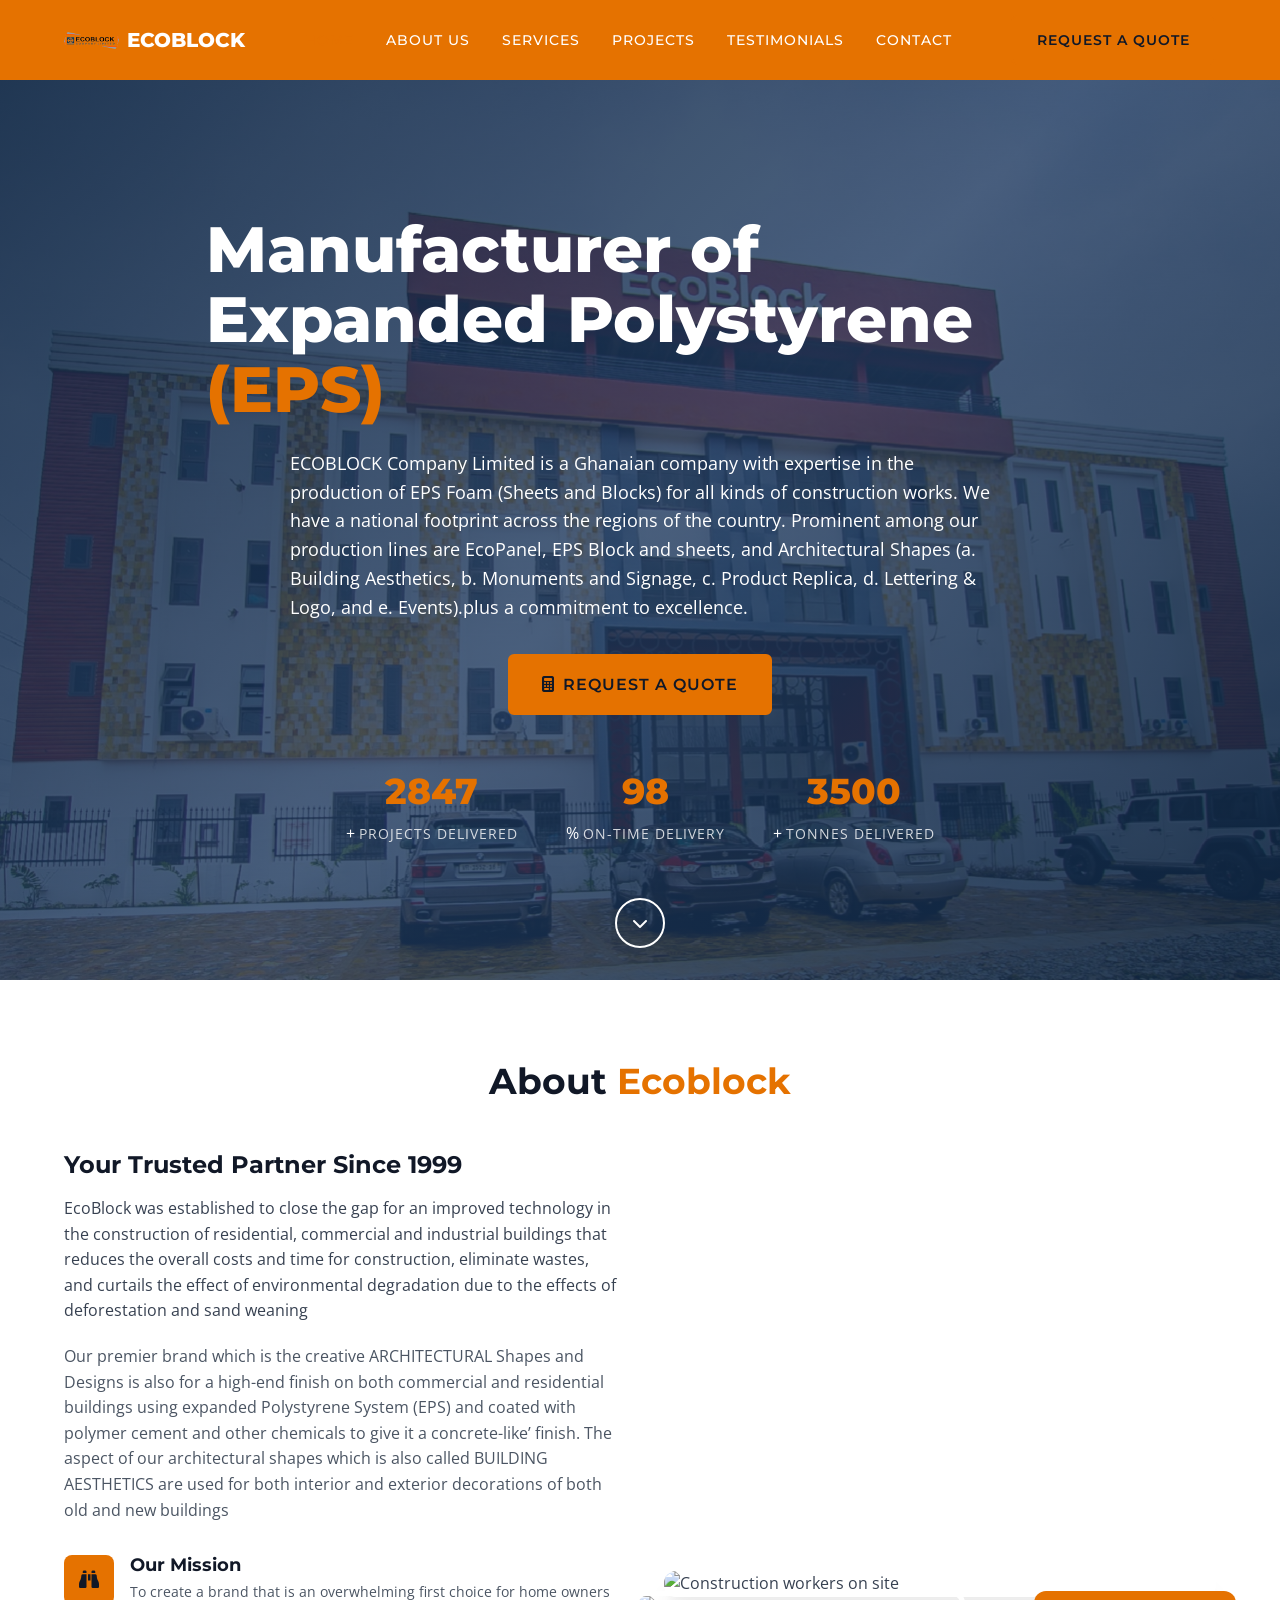
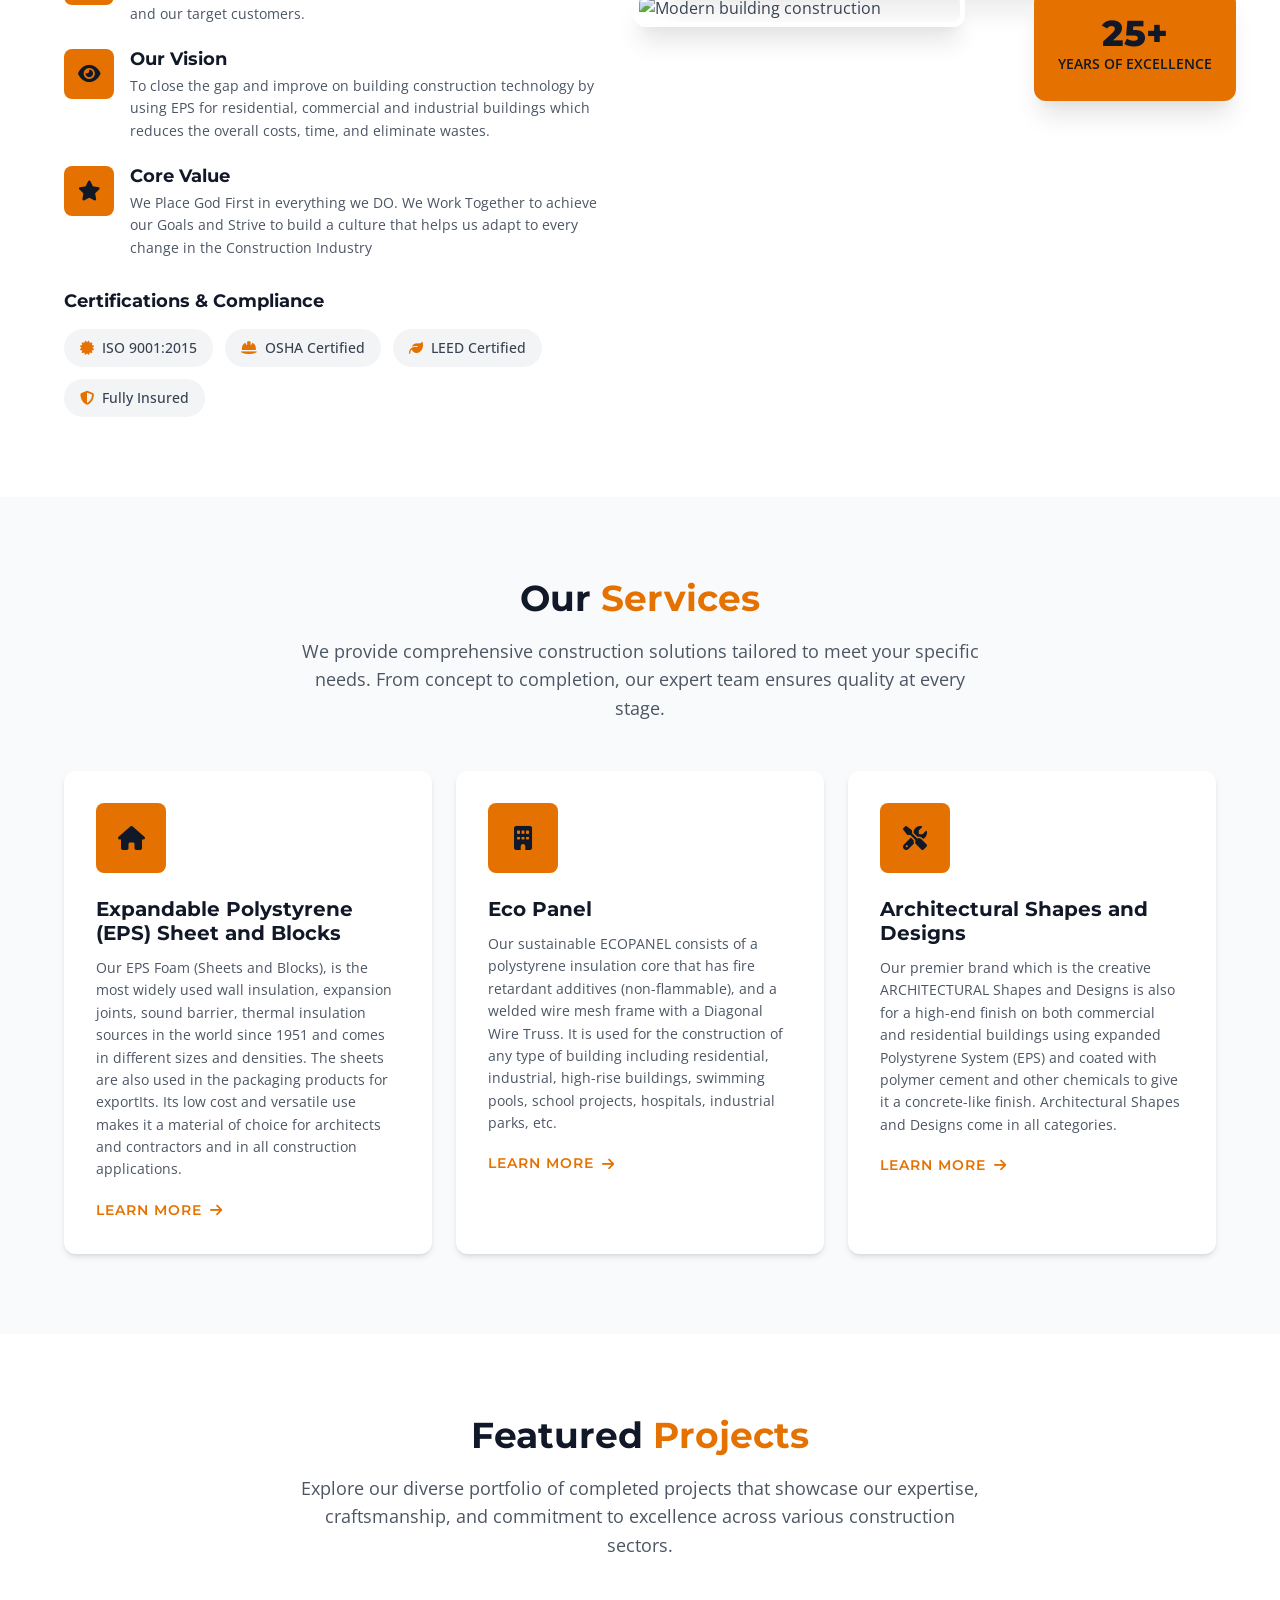
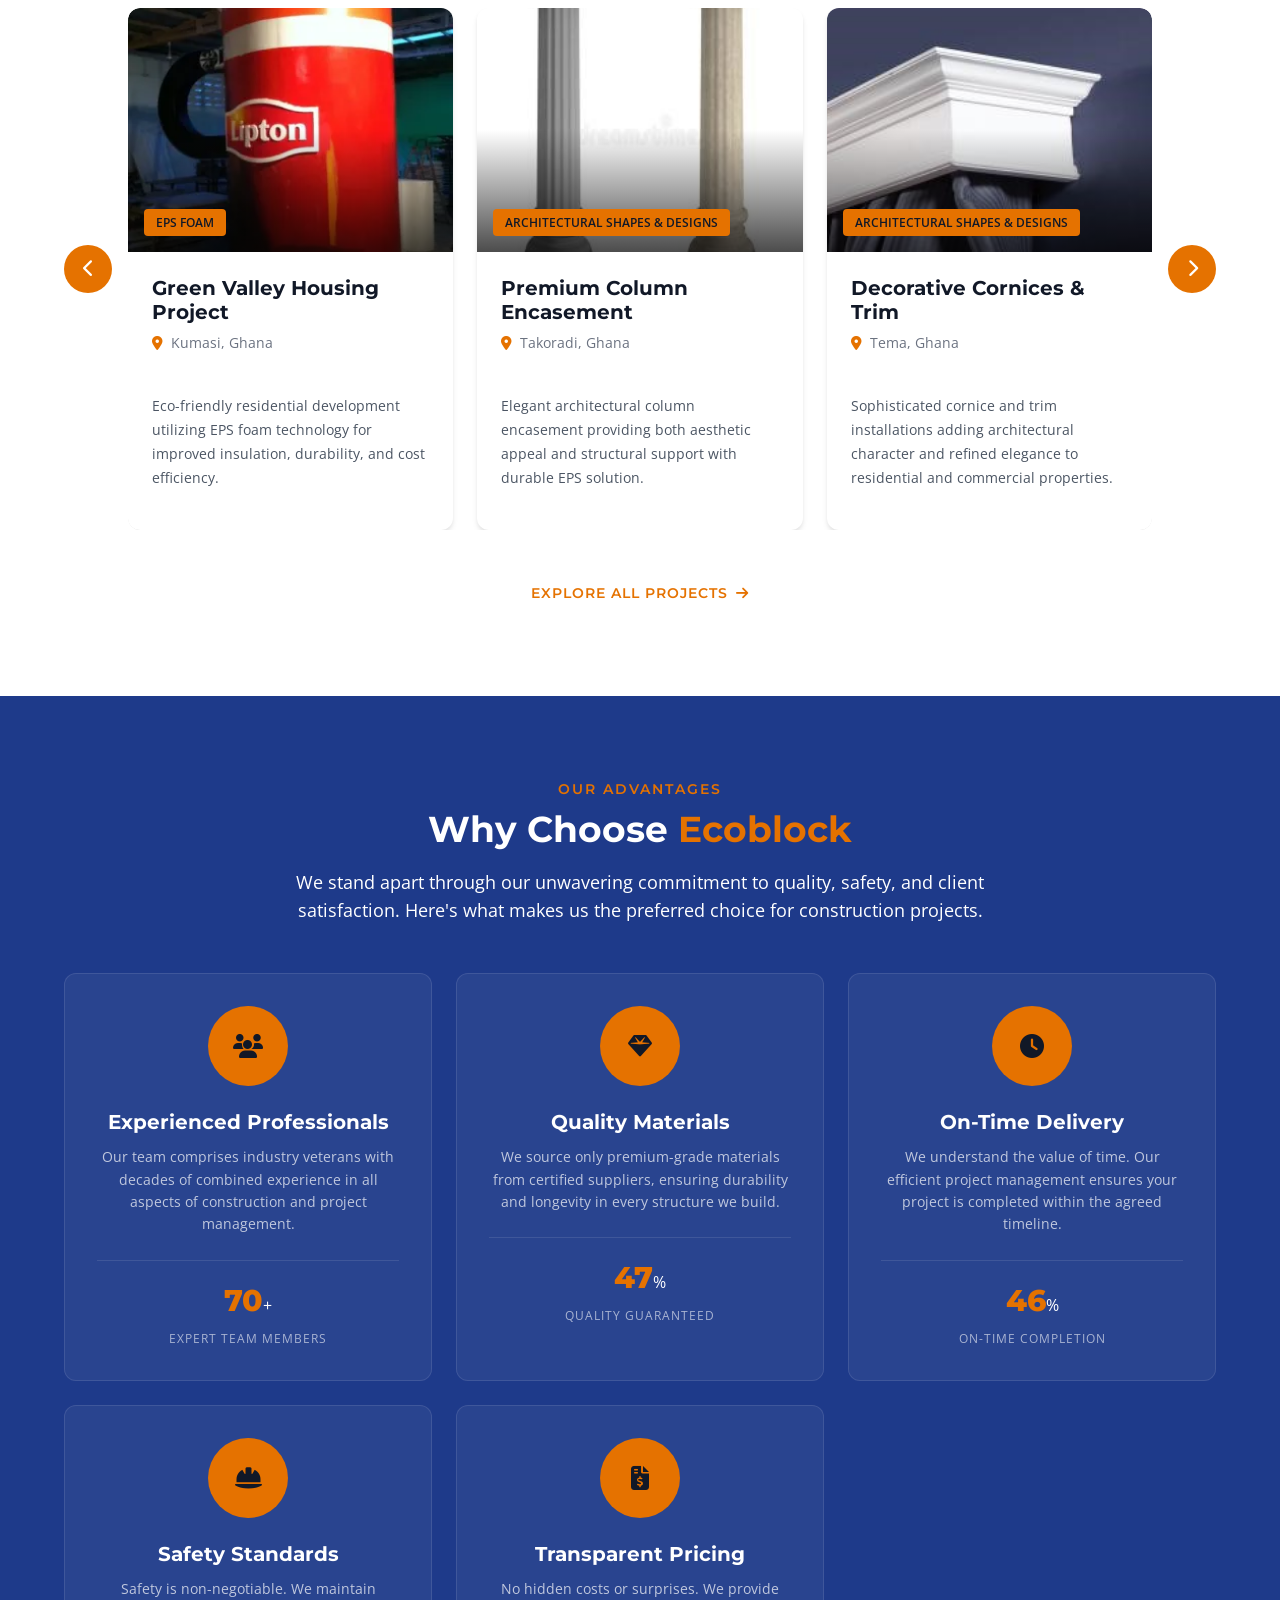
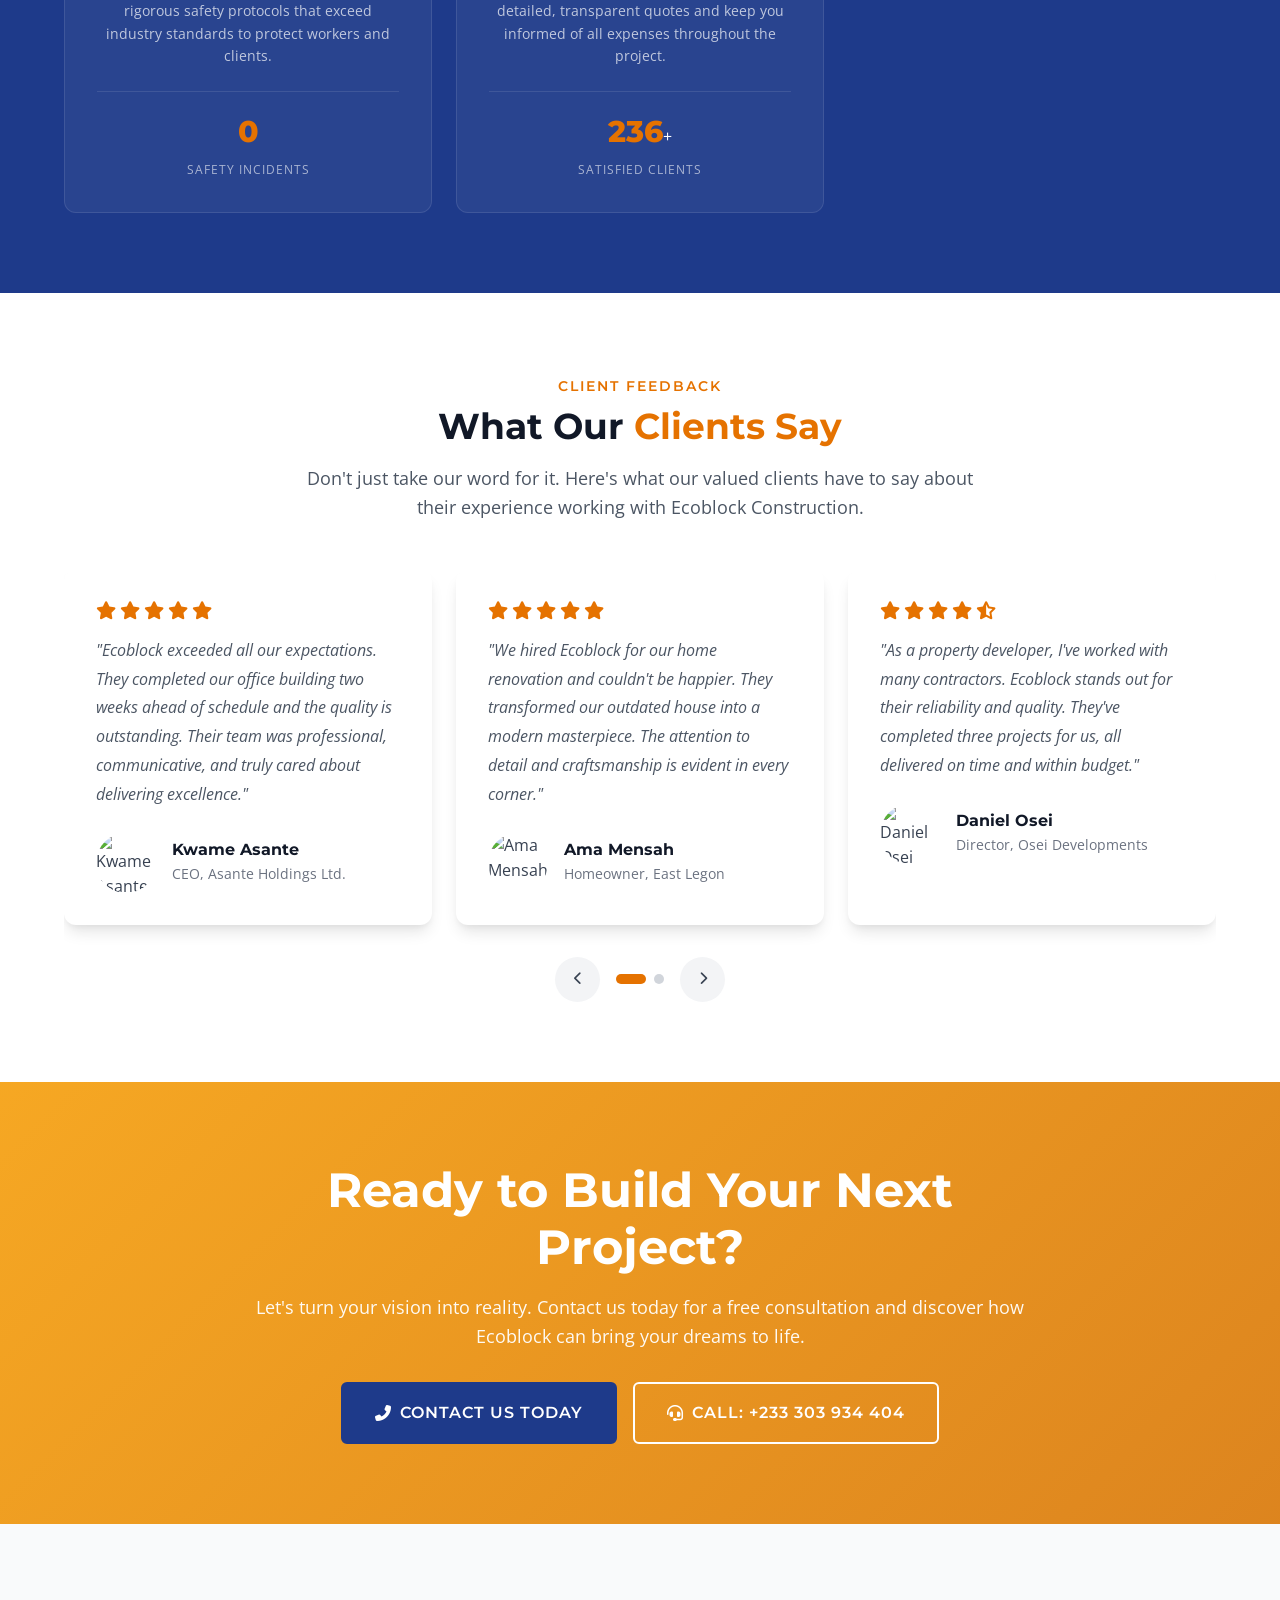
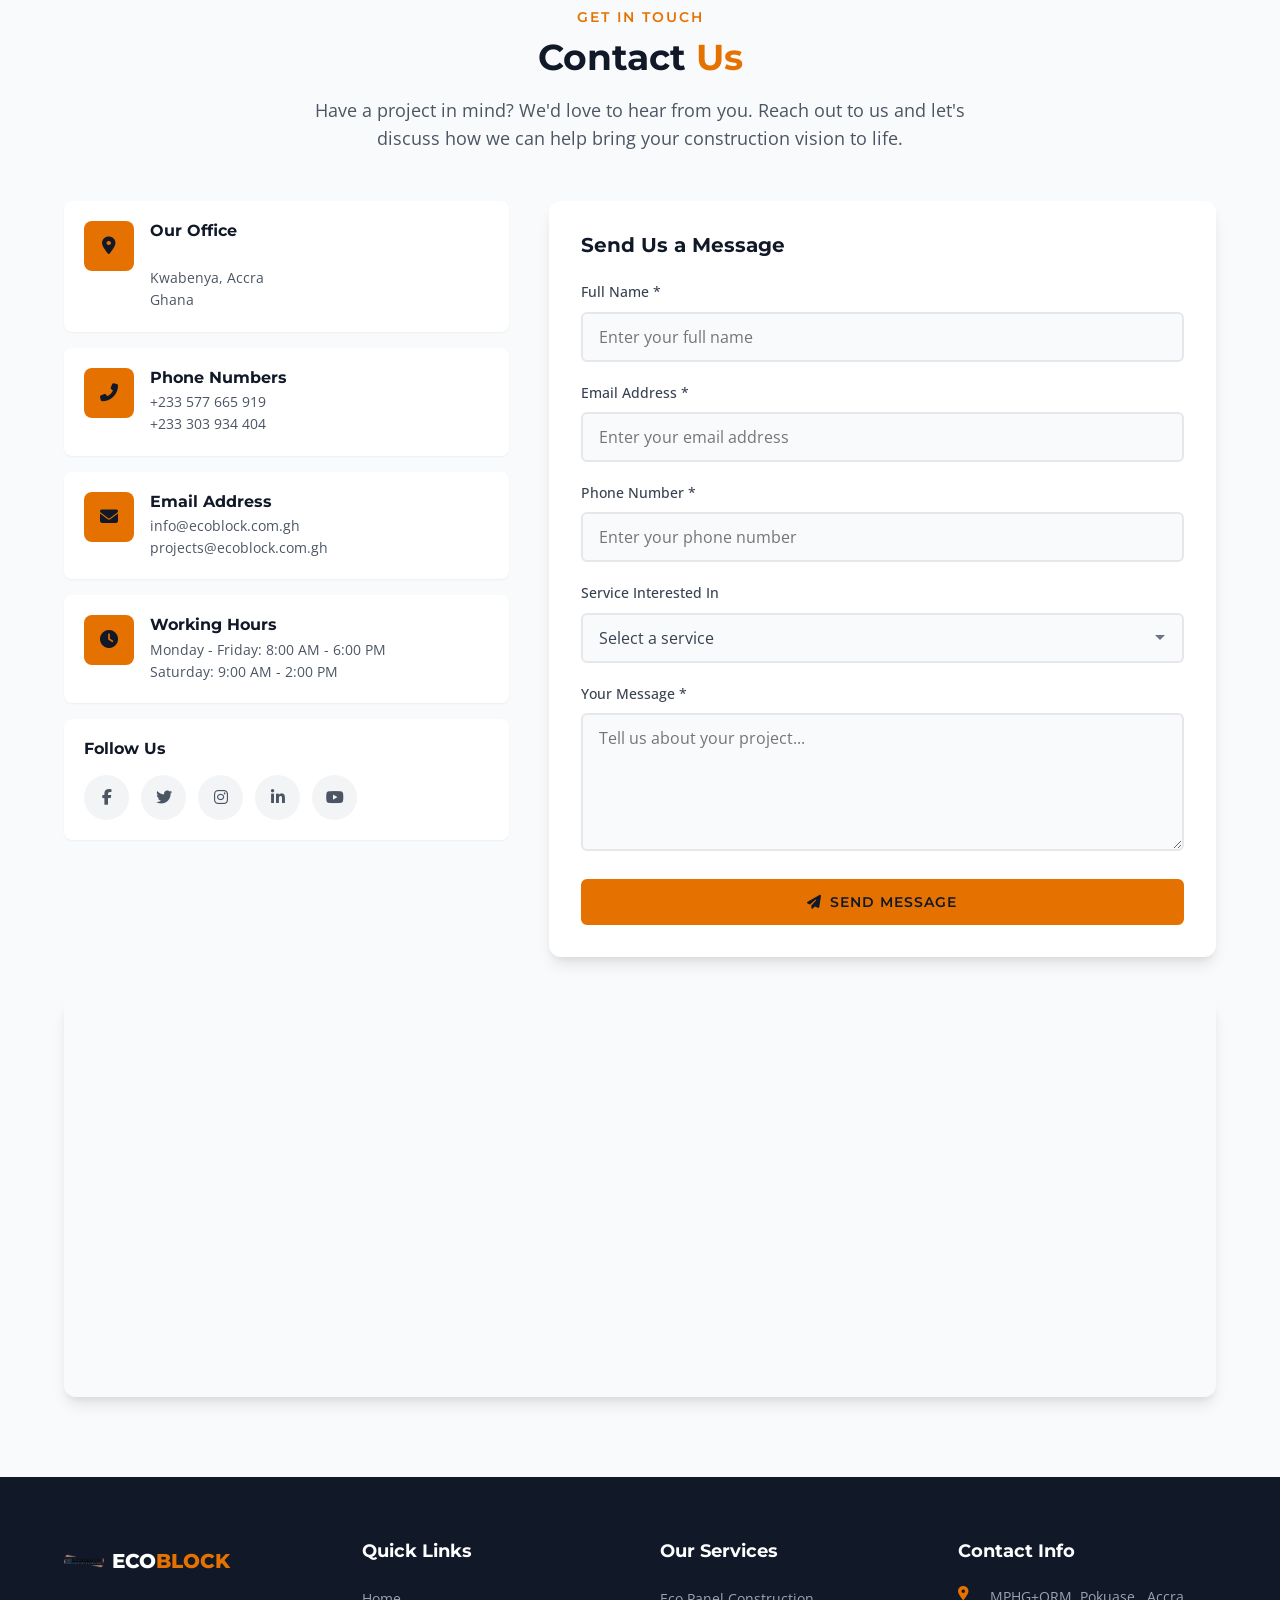
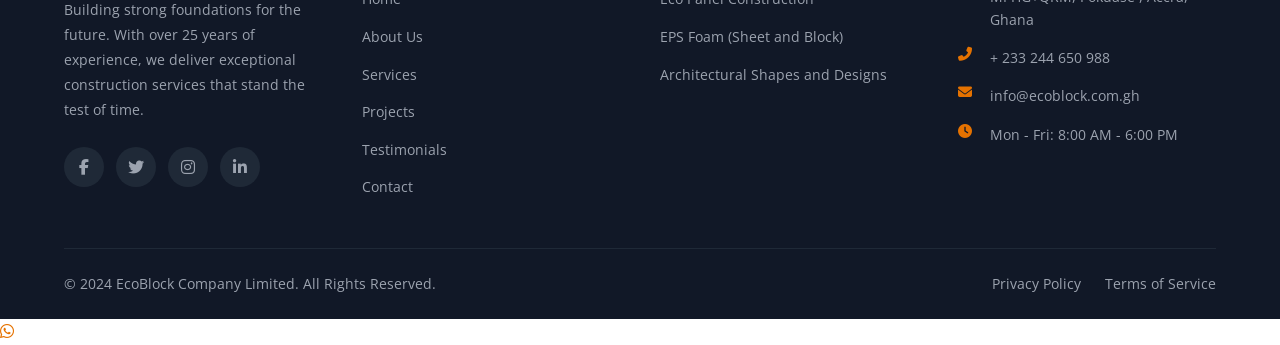
==== commit 2afffccf: "concersion related stats added" ====
--- a/index.html
+++ b/index.html
@@ -91,16 +91,16 @@
                 </div>
                 <div class="hero__stats animate-fade-up delay-3">
                     <div class="hero__stat">
-                        <span class="hero__stat-number" data-count="500">0</span>+
-                        <span class="hero__stat-label">Projects Completed</span>
+                        <span class="hero__stat-number" data-count="2847">0</span>+
+                        <span class="hero__stat-label">Projects Delivered</span>
                     </div>
                     <div class="hero__stat">
-                        <span class="hero__stat-number" data-count="25">0</span>+
-                        <span class="hero__stat-label">Years Experience</span>
+                        <span class="hero__stat-number" data-count="98">0</span>%
+                        <span class="hero__stat-label">On-Time Delivery</span>
                     </div>
                     <div class="hero__stat">
-                        <span class="hero__stat-number" data-count="150">0</span>+
-                        <span class="hero__stat-label">Expert Workers</span>
+                        <span class="hero__stat-number" data-count="3500">0</span>+
+                        <span class="hero__stat-label">Tonnes Delivered</span>
                     </div>
                 </div>
             </div>
--- a/css/styles.css
+++ b/css/styles.css
@@ -409,8 +409,8 @@
 }
 
 .nav__logo-img {
-    width: 67.5px;
-    height: 67.5px;
+    width: 55px;
+    height: 55px;
 }
 
 .nav__logo-text {
@@ -554,6 +554,16 @@
     color: var(--color-white);
 }
 
+.hero--service {
+    min-height: 50vh;
+}
+
+@media (max-width: 768px) {
+    .hero--service {
+        min-height: 40vh;
+    }
+}
+
 .hero__overlay {
     position: absolute;
     top: 0;
@@ -678,7 +688,7 @@
     margin-bottom: var(--spacing-4);
 }
 p + p {
-    margin-top: 20px; /* Adjust the space as needed */
+    margin-top: var(--spacing-5);
 }
 
 
@@ -996,8 +1006,12 @@
 
 .projects__grid {
     display: grid;
-    grid-template-columns: repeat(auto-fit, minmax(350px, 1fr));
+    grid-template-columns: repeat(3, 1fr);
     gap: var(--spacing-6);
+    width: 100%;
+    position: relative;
+    grid-auto-flow: row;
+    grid-auto-rows: 1fr;
 }
 
 .project-card {
@@ -1006,6 +1020,11 @@
     overflow: hidden;
     box-shadow: var(--shadow-md);
     transition: all var(--transition-base);
+    display: flex;
+    flex-direction: column;
+    height: 100%;
+    min-width: 0;
+    width: 100%;
 }
 
 .project-card:hover {
@@ -1019,15 +1038,19 @@
 
 .project-card__image {
     position: relative;
-    height: 250px;
+    width: 100%;
+    aspect-ratio: 4 / 3;
     overflow: hidden;
+    flex-shrink: 0;
 }
 
 .project-card__image img {
     width: 100%;
     height: 100%;
     object-fit: cover;
+    object-position: center;
     transition: transform var(--transition-slow);
+    display: block;
 }
 
 .project-card:hover .project-card__image img {
@@ -1059,11 +1082,16 @@
 
 .project-card__content {
     padding: var(--spacing-6);
+    display: flex;
+    flex-direction: column;
+    gap: var(--spacing-2);
 }
 
 .project-card__title {
     font-size: var(--text-xl);
-    margin-bottom: var(--spacing-2);
+    margin-bottom: 0;
+    color: var(--color-gray-900);
+    font-weight: var(--font-bold);
 }
 
 .project-card__location {
@@ -1082,7 +1110,20 @@
 .project-card__description {
     font-size: var(--text-sm);
     color: var(--color-gray-600);
-    margin-bottom: 0;
+    line-height: 1.7;
+    margin-bottom: var(--spacing-4);
+}
+
+.project-card__details {
+    display: flex;
+    gap: var(--spacing-4);
+    margin-top: auto;
+    padding-top: var(--spacing-4);
+    border-top: 1px solid var(--color-gray-100);
+    font-size: var(--text-xs);
+    font-weight: var(--font-semibold);
+    text-transform: uppercase;
+    color: var(--color-gray-500);
 }
 
 /* ===================================
@@ -1775,6 +1816,22 @@
         grid-template-columns: 1fr;
     }
 
+    .project-card__image {
+        aspect-ratio: 4 / 3;
+    }
+
+    .project-card__title {
+        font-size: var(--text-lg);
+    }
+
+    .project-card__content {
+        padding: var(--spacing-4);
+    }
+
+    .project-card__description {
+        font-size: var(--text-xs);
+    }
+
     /* Mobile Carousel Styles */
     .carousel__track .project-card {
         flex: 0 0 100%;
@@ -1806,6 +1863,46 @@
 }
 
 @media (max-width: 480px) {
+    .projects__grid {
+        grid-template-columns: 1fr;
+        gap: var(--spacing-4);
+    }
+
+    .project-card {
+        border-radius: var(--radius-lg);
+    }
+
+    .project-card__image {
+        aspect-ratio: 4 / 3;
+    }
+
+    .project-card__title {
+        font-size: var(--text-base);
+        margin-bottom: var(--spacing-2);
+    }
+
+    .project-card__content {
+        padding: var(--spacing-3);
+        gap: var(--spacing-1);
+    }
+
+    .project-card__location {
+        font-size: var(--text-xs);
+        margin-bottom: var(--spacing-2);
+    }
+
+    .project-card__description {
+        font-size: var(--text-xs);
+        line-height: 1.5;
+        margin-bottom: var(--spacing-2);
+    }
+
+    .project-card__details {
+        gap: var(--spacing-2);
+        font-size: var(--text-xs);
+        padding-top: var(--spacing-2);
+    }
+
     .hero__buttons {
         flex-direction: column;
     }
@@ -1820,6 +1917,503 @@
 
     .cta__buttons .btn {
         width: 100%;
+    }
+}
+
+@media (min-width: 481px) and (max-width: 767px) {
+    .projects__grid {
+        grid-template-columns: repeat(2, 1fr);
+        gap: var(--spacing-5);
+    }
+
+    .project-card__image {
+        aspect-ratio: 4 / 3;
+        max-height: 220px;
+    
+    .project-card__title {
+        font-size: var(--text-lg);
+    }
+
+    .project-card__content {
+        padding: var(--spacing-4);
+    }
+
+    .project-card__description {
+        font-size: var(--text-sm);
+        line-height: 1.6;
+    }
+
+    .project-card__details {
+        gap: var(--spacing-3);
+        font-size: var(--text-xs);
+    }
+}
+
+@media (min-width: 768px) and (max-width: 1023px) {
+    .projects__grid {
+        grid-template-columns: repeat(2, 1fr);
+        gap: var(--spacing-6);
+    }
+
+    .project-card__image {
+        aspect-ratio: 4 / 3;
+        max-height: 240px;
+    
+    .project-card__title {
+        font-size: var(--text-xl);
+    }
+
+    .project-card__content {
+        padding: var(--spacing-5);
+    }
+
+    .project-card__description {
+        font-size: var(--text-sm);
+        line-height: 1.7;
+    }
+
+    /* Tablet Carousel Styles */
+    .carousel__track .project-card {
+        flex: 0 0 calc(50% - var(--spacing-3));
+    }
+}
+
+@media (min-width: 1024px) {
+    .projects__grid {
+        grid-template-columns: repeat(3, 1fr);
+        gap: var(--spacing-6);
+    }
+
+    .project-card__image {
+        aspect-ratio: 4 / 3;
+    }
+
+    .project-card__title {
+        font-size: var(--text-xl);
+    }
+
+    .project-card__content {
+        padding: var(--spacing-6);
+    }
+
+    .project-card__description {
+        font-size: var(--text-sm);
+        line-height: 1.7;
+    }
+
+    /* Desktop Carousel Styles */
+    .carousel__track .project-card {
+        flex: 0 0 calc(33.333% - var(--spacing-4));
+    }
+}
+
+@media (min-width: 1280px) {
+    .projects__grid {
+        gap: var(--spacing-7);
+    }
+}
+
+@media (min-width: 1536px) {
+    .projects__grid {
+        gap: var(--spacing-8);
+    }
+
+    .project-card__image {
+        aspect-ratio: 4 / 3;
+    }
+}
+
+/* ===================================
+   Service Page Cards - Modern Design
+   =================================== */
+
+/* Overview Cards */
+.overview-card {
+    background: linear-gradient(135deg, #ffffff 0%, #f9fafb 100%);
+    border: 1px solid #e5e7eb;
+    border-radius: var(--radius-2xl);
+    padding: var(--spacing-8);
+    text-align: center;
+    transition: all var(--transition-base);
+    position: relative;
+    overflow: hidden;
+    box-shadow: var(--shadow-md);
+}
+
+.overview-card::before {
+    content: '';
+    position: absolute;
+    top: 0;
+    left: 0;
+    right: 0;
+    height: 4px;
+    background: linear-gradient(90deg, var(--color-primary), var(--color-primary-light));
+    transform: scaleX(0);
+    transition: transform var(--transition-base);
+}
+
+.overview-card:hover {
+    transform: translateY(-8px);
+    box-shadow: var(--shadow-xl);
+    background: linear-gradient(135deg, #fff8f1 0%, #fffbf5 100%);
+    border-color: var(--color-primary);
+}
+
+.overview-card:hover::before {
+    transform: scaleX(1);
+}
+
+.overview-card__icon {
+    width: 64px;
+    height: 64px;
+    background: linear-gradient(135deg, var(--color-primary), var(--color-primary-dark));
+    border-radius: var(--radius-2xl);
+    display: flex;
+    align-items: center;
+    justify-content: center;
+    margin: 0 auto var(--spacing-4) auto;
+    font-size: 32px;
+    color: var(--color-white);
+    box-shadow: 0 4px 12px rgba(229, 114, 0, 0.3);
+}
+
+.overview-card h3 {
+    color: var(--color-dark);
+    font-weight: var(--font-bold);
+    margin-bottom: var(--spacing-3);
+    font-size: var(--text-lg);
+}
+
+.overview-card p {
+    color: var(--color-gray-600);
+    line-height: 1.6;
+    font-size: var(--text-sm);
+}
+
+/* Product Cards */
+.product-card {
+    background: linear-gradient(135deg, #ffffff 0%, #f9fafb 100%);
+    border-radius: var(--radius-2xl);
+    padding: var(--spacing-8);
+    transition: all var(--transition-base);
+    position: relative;
+    overflow: hidden;
+    box-shadow: var(--shadow-md);
+    border: 1px solid #e5e7eb;
+}
+
+.product-card::after {
+    content: '';
+    position: absolute;
+    top: -50%;
+    right: -50%;
+    width: 200%;
+    height: 200%;
+    background: radial-gradient(circle, rgba(229, 114, 0, 0.1) 0%, transparent 70%);
+    transition: all var(--transition-slow);
+    opacity: 0;
+}
+
+.product-card:hover {
+    transform: translateY(-10px) scale(1.02);
+    box-shadow: var(--shadow-xl);
+    border-color: var(--color-primary);
+    background: linear-gradient(135deg, #fff8f1 0%, #fffbf5 100%);
+}
+
+.product-card:hover::after {
+    opacity: 1;
+    top: -25%;
+    right: -25%;
+}
+
+.product-card__icon {
+    width: 72px;
+    height: 72px;
+    background: linear-gradient(135deg, var(--color-secondary), var(--color-secondary-dark));
+    border-radius: var(--radius-2xl);
+    display: flex;
+    align-items: center;
+    justify-content: center;
+    font-size: 36px;
+    color: var(--color-white);
+    margin-bottom: var(--spacing-6);
+    box-shadow: 0 8px 16px rgba(12, 34, 105, 0.25);
+}
+
+.product-card__title {
+    color: var(--color-dark);
+    font-weight: var(--font-bold);
+    font-size: var(--text-lg);
+    margin-bottom: var(--spacing-3);
+    line-height: 1.4;
+}
+
+.product-card__description {
+    color: var(--color-gray-600);
+    font-size: var(--text-sm);
+    margin-bottom: var(--spacing-4);
+    line-height: 1.6;
+}
+
+.product-card__features {
+    list-style: none;
+    padding: 0;
+    margin: 0;
+}
+
+.product-card__features li {
+    color: var(--color-gray-700);
+    padding: var(--spacing-2) 0;
+    font-size: var(--text-sm);
+    display: flex;
+    align-items: center;
+    gap: var(--spacing-3);
+}
+
+.product-card__features i {
+    color: var(--color-success);
+    font-weight: var(--font-bold);
+    min-width: 20px;
+}
+
+/* Application Items */
+.application-item {
+    background: linear-gradient(135deg, rgba(255, 255, 255, 0.9) 0%, rgba(249, 250, 251, 0.9) 100%);
+    border: 2px solid transparent;
+    border-radius: var(--radius-2xl);
+    padding: var(--spacing-6);
+    text-align: center;
+    transition: all var(--transition-base);
+    position: relative;
+    backdrop-filter: blur(10px);
+    box-shadow: 0 8px 32px rgba(0, 0, 0, 0.08);
+}
+
+.application-item::before {
+    content: '';
+    position: absolute;
+    top: 0;
+    left: 0;
+    right: 0;
+    bottom: 0;
+    background: linear-gradient(135deg, rgba(229, 114, 0, 0.05) 0%, rgba(12, 34, 105, 0.05) 100%);
+    border-radius: var(--radius-2xl);
+    opacity: 0;
+    transition: opacity var(--transition-base);
+    pointer-events: none;
+    z-index: -1;
+}
+
+.application-item:hover {
+    transform: translateY(-6px);
+    border-color: var(--color-primary);
+    box-shadow: 0 16px 48px rgba(229, 114, 0, 0.2);
+}
+
+.application-item:hover::before {
+    opacity: 1;
+}
+
+.application-item__icon {
+    width: 60px;
+    height: 60px;
+    background: linear-gradient(135deg, var(--color-primary), var(--color-primary-dark));
+    border-radius: 50%;
+    display: flex;
+    align-items: center;
+    justify-content: center;
+    margin: 0 auto var(--spacing-4) auto;
+    font-size: 28px;
+    color: var(--color-white);
+    box-shadow: 0 6px 20px rgba(229, 114, 0, 0.35);
+    transition: all var(--transition-base);
+}
+
+.application-item:hover .application-item__icon {
+    transform: rotate(-10deg) scale(1.1);
+    box-shadow: 0 8px 24px rgba(229, 114, 0, 0.4);
+}
+
+.application-item h3 {
+    color: var(--color-dark);
+    font-weight: var(--font-bold);
+    font-size: var(--text-base);
+    margin-bottom: var(--spacing-2);
+}
+
+.application-item p {
+    color: var(--color-gray-600);
+    font-size: var(--text-sm);
+    line-height: 1.6;
+}
+
+/* Benefit Items */
+.benefit-item {
+    background: var(--color-white);
+    border: 1px solid var(--color-gray-100);
+    border-radius: var(--radius-2xl);
+    padding: var(--spacing-10) var(--spacing-8);
+    transition: all var(--transition-base);
+    display: flex;
+    flex-direction: column;
+    position: relative;
+    box-shadow: 0 10px 30px rgba(0, 0, 0, 0.05);
+}
+
+.benefit-item::after {
+    content: '';
+    position: absolute;
+    bottom: 0;
+    left: 0;
+    width: 100%;
+    height: 4px;
+    background: var(--color-primary);
+    transform: scaleX(0);
+    transition: transform var(--transition-base);
+    transform-origin: left;
+}
+
+.benefit-item:hover {
+    transform: translateY(-10px);
+    box-shadow: 0 20px 40px rgba(0, 0, 0, 0.1);
+    border-color: var(--color-primary-light);
+}
+
+.benefit-item:hover::after {
+    transform: scaleX(1);
+}
+
+.benefit-item:hover .benefit-item__number {
+    opacity: 0.2;
+    transform: scale(1.1);
+}
+
+.benefit-item__number {
+    font-size: var(--text-5xl);
+    font-weight: var(--font-extrabold);
+    color: var(--color-primary);
+    opacity: 0.1;
+    position: absolute;
+    top: 20px;
+    right: 30px;
+    transition: all var(--transition-base);
+    pointer-events: none;
+    line-height: 1;
+}
+
+.benefit-item__title {
+    color: var(--color-dark);
+    font-weight: var(--font-extrabold);
+    font-size: var(--text-lg);
+    margin-bottom: var(--spacing-4);
+    line-height: 1.4;
+    position: relative;
+}
+
+.benefit-item__description {
+    color: var(--color-gray-600);
+    font-size: var(--text-base);
+    line-height: 1.8;
+    margin: 0;
+}
+
+/* Grid Layouts */
+.service-overview__grid {
+    display: grid;
+    grid-template-columns: repeat(auto-fit, minmax(260px, 1fr));
+    gap: var(--spacing-6);
+    margin-top: var(--spacing-12);
+}
+
+.products__grid {
+    display: grid;
+    grid-template-columns: repeat(auto-fit, minmax(300px, 1fr));
+    gap: var(--spacing-8);
+    margin-top: var(--spacing-12);
+}
+
+.applications__grid {
+    display: grid;
+    grid-template-columns: repeat(3, 1fr);
+    gap: var(--spacing-6);
+    margin-top: var(--spacing-12);
+}
+
+.benefits__list {
+    display: grid;
+    grid-template-columns: repeat(3, 1fr);
+    gap: var(--spacing-6);
+    margin-top: var(--spacing-12);
+}
+
+/* Responsive Design */
+@media (max-width: 1024px) {
+    .applications__grid {
+        grid-template-columns: repeat(2, 1fr);
+        gap: var(--spacing-6);
+    }
+
+    .benefits__list {
+        grid-template-columns: repeat(2, 1fr);
+        gap: var(--spacing-6);
+    }
+}
+
+@media (max-width: 768px) {
+    .service-overview__grid {
+        grid-template-columns: repeat(auto-fit, minmax(200px, 1fr));
+        gap: var(--spacing-4);
+    }
+
+    .products__grid {
+        grid-template-columns: 1fr;
+        gap: var(--spacing-6);
+    }
+
+    .applications__grid {
+        grid-template-columns: repeat(2, 1fr);
+        gap: var(--spacing-4);
+    }
+
+    .benefits__list {
+        padding: var(--spacing-6);
+    }
+
+    .benefit-item {
+        padding: var(--spacing-8) var(--spacing-6);
+    }
+
+    .overview-card,
+    .product-card {
+        padding: var(--spacing-6);
+    }
+}
+
+@media (max-width: 480px) {
+    .service-overview__grid {
+        grid-template-columns: 1fr;
+    }
+
+    .applications__grid {
+        grid-template-columns: 1fr;
+    }
+
+    .overview-card,
+    .product-card,
+    .application-item {
+        padding: var(--spacing-4);
+    }
+
+    .product-card__icon,
+    .overview-card__icon {
+        width: 56px;
+        height: 56px;
+        font-size: 28px;
+    }
+
+    .benefit-item__number {
+        font-size: var(--text-2xl);
     }
 }
 
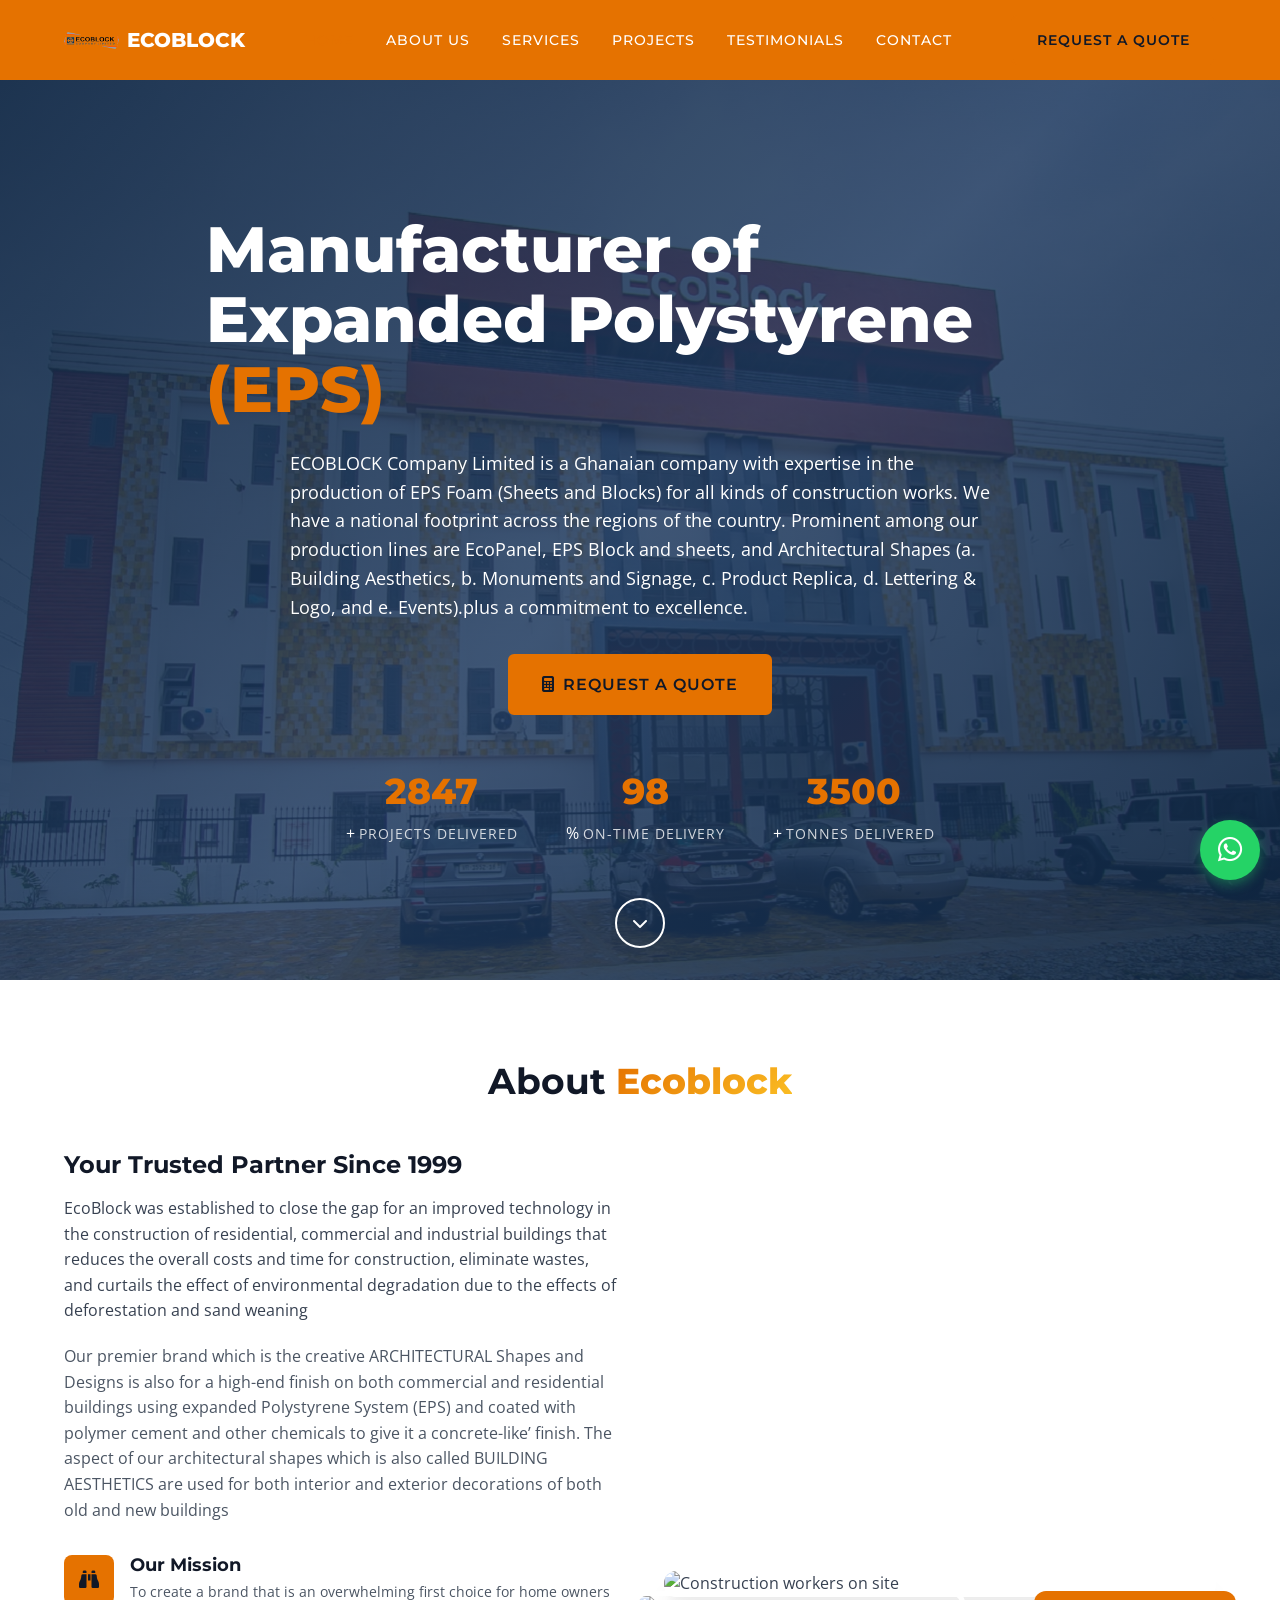
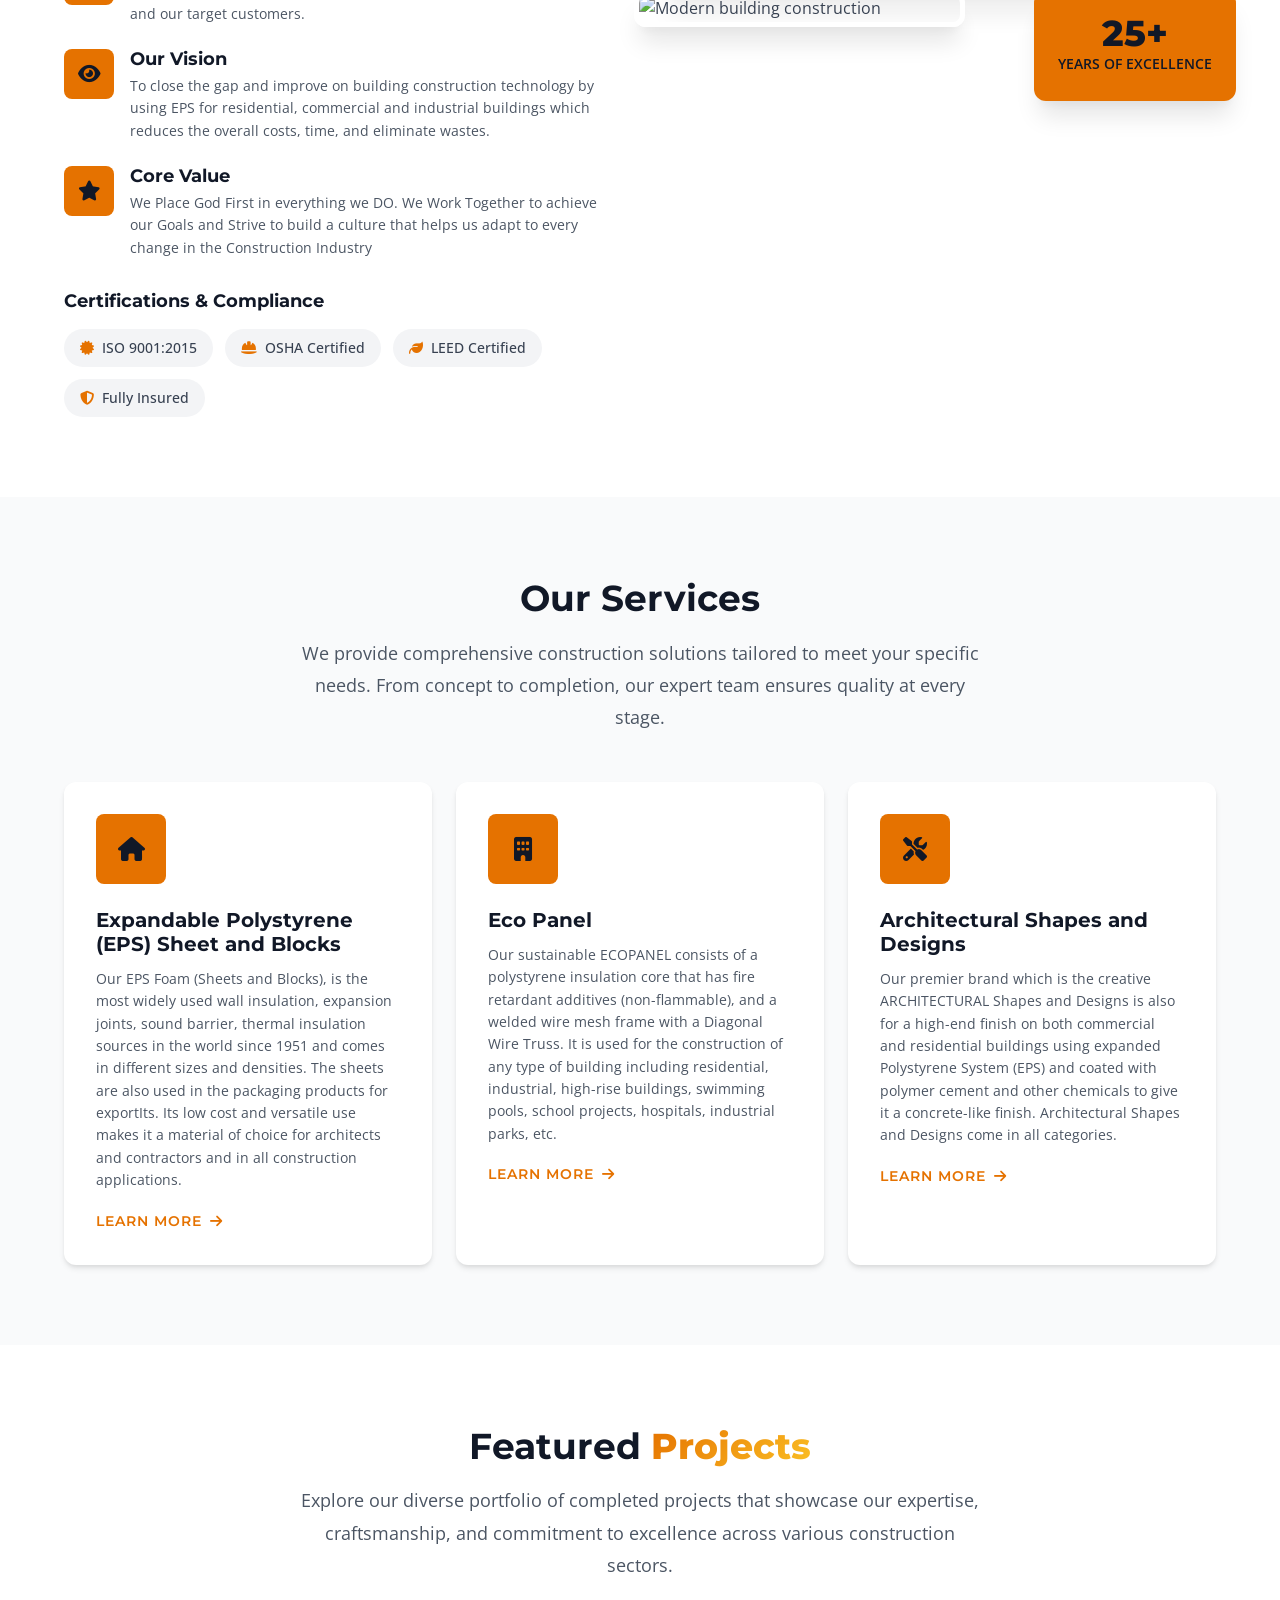
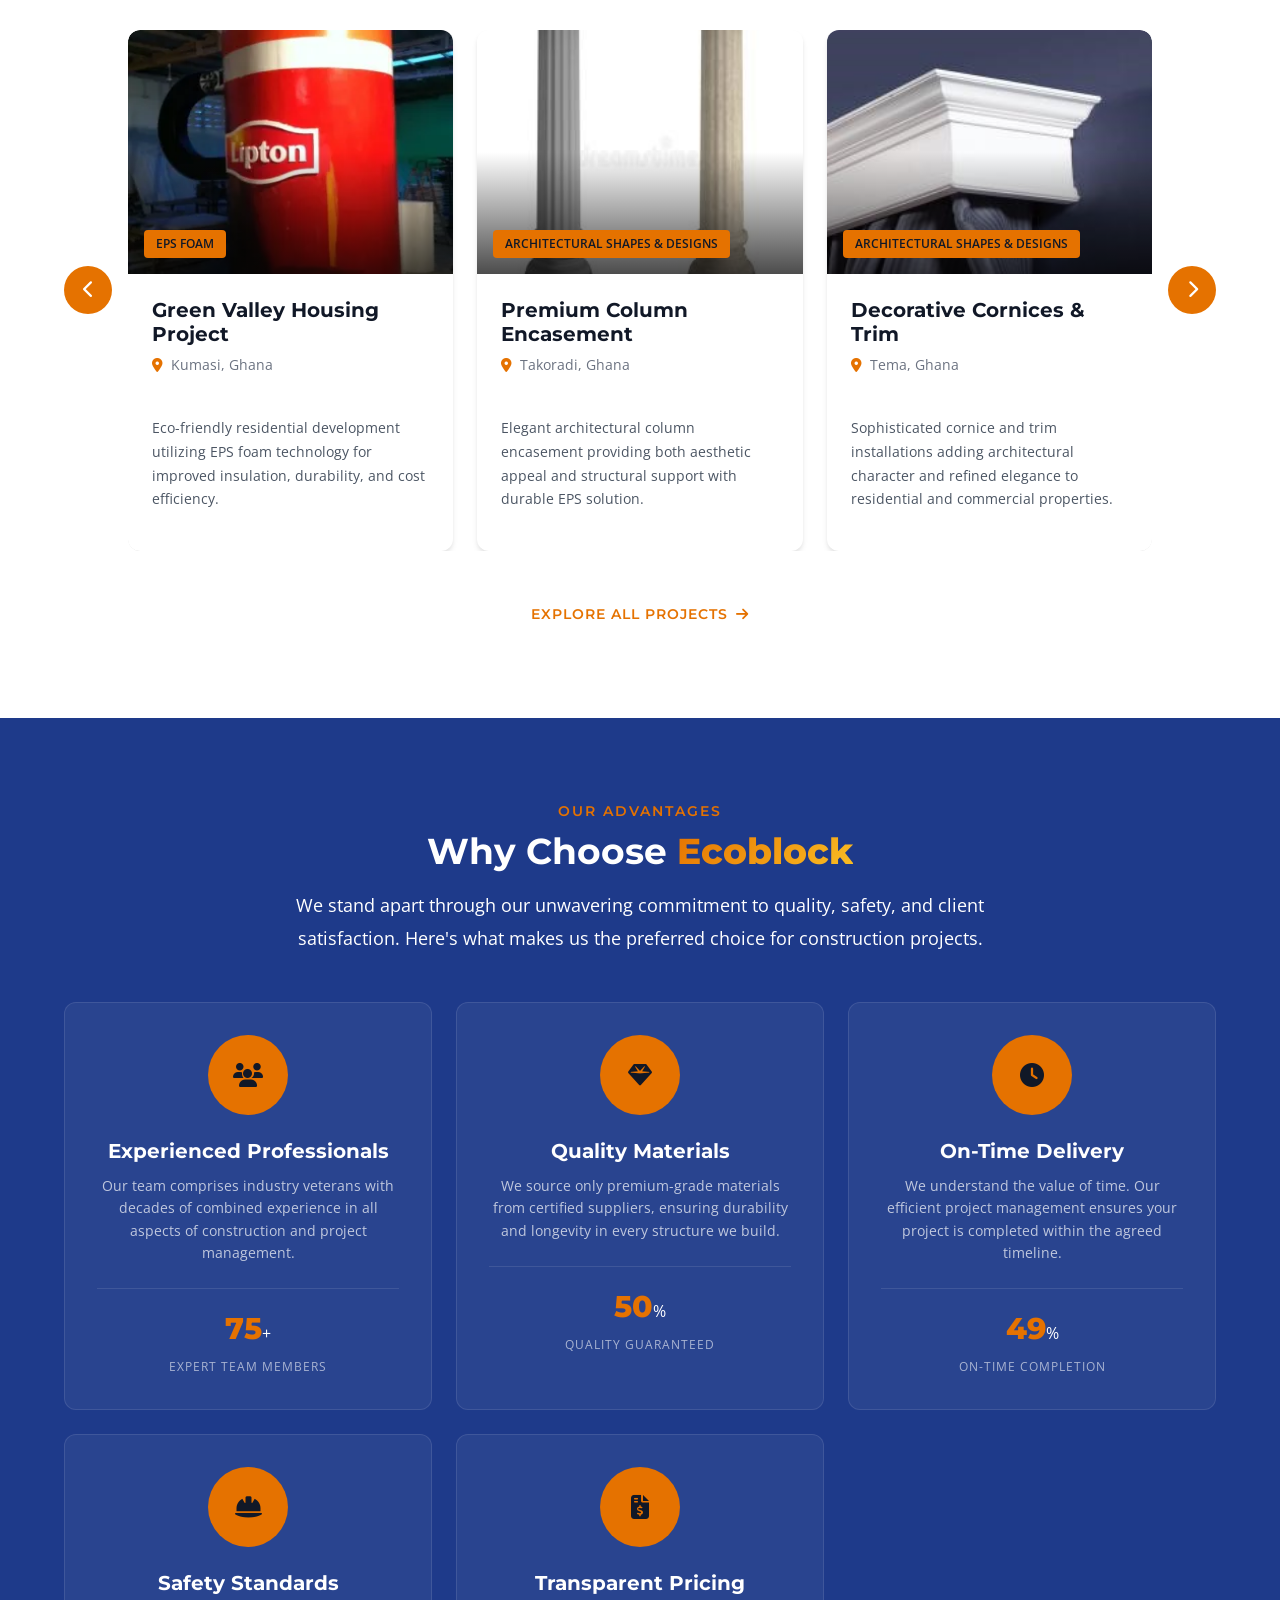
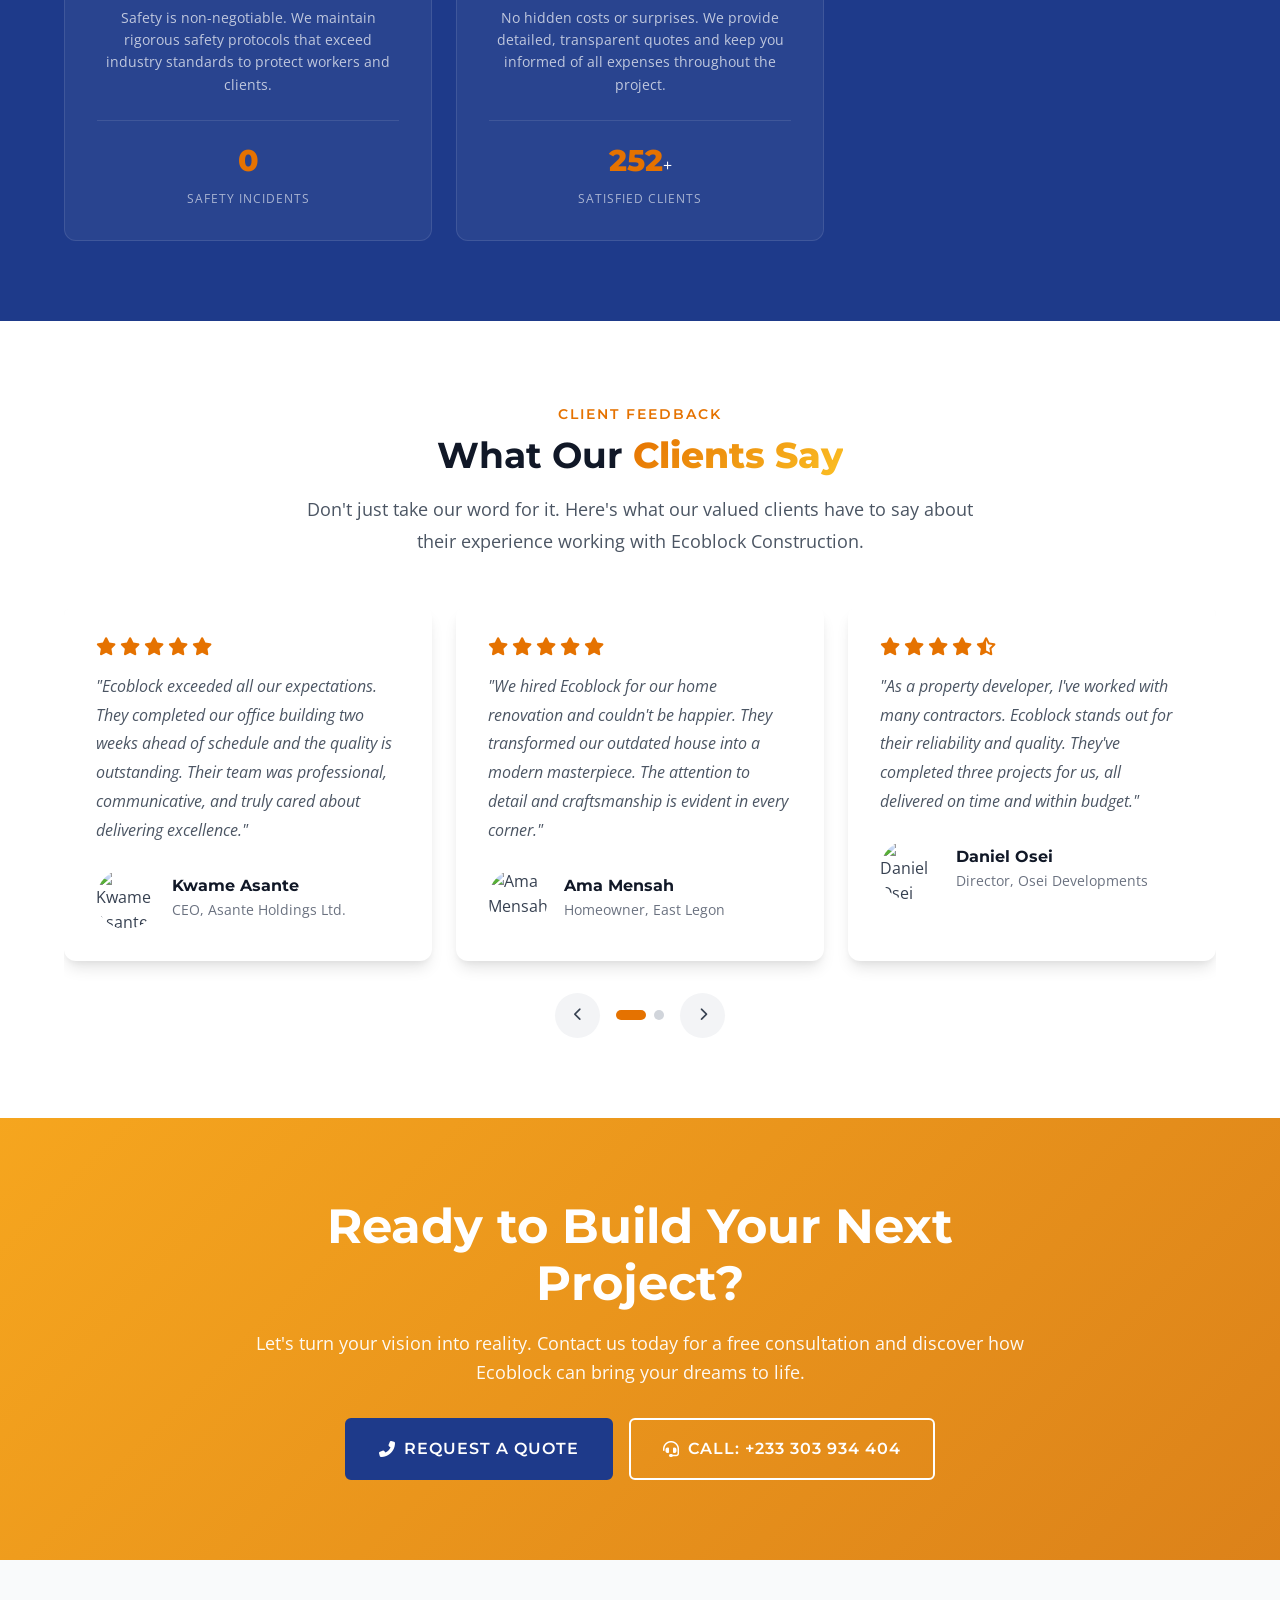
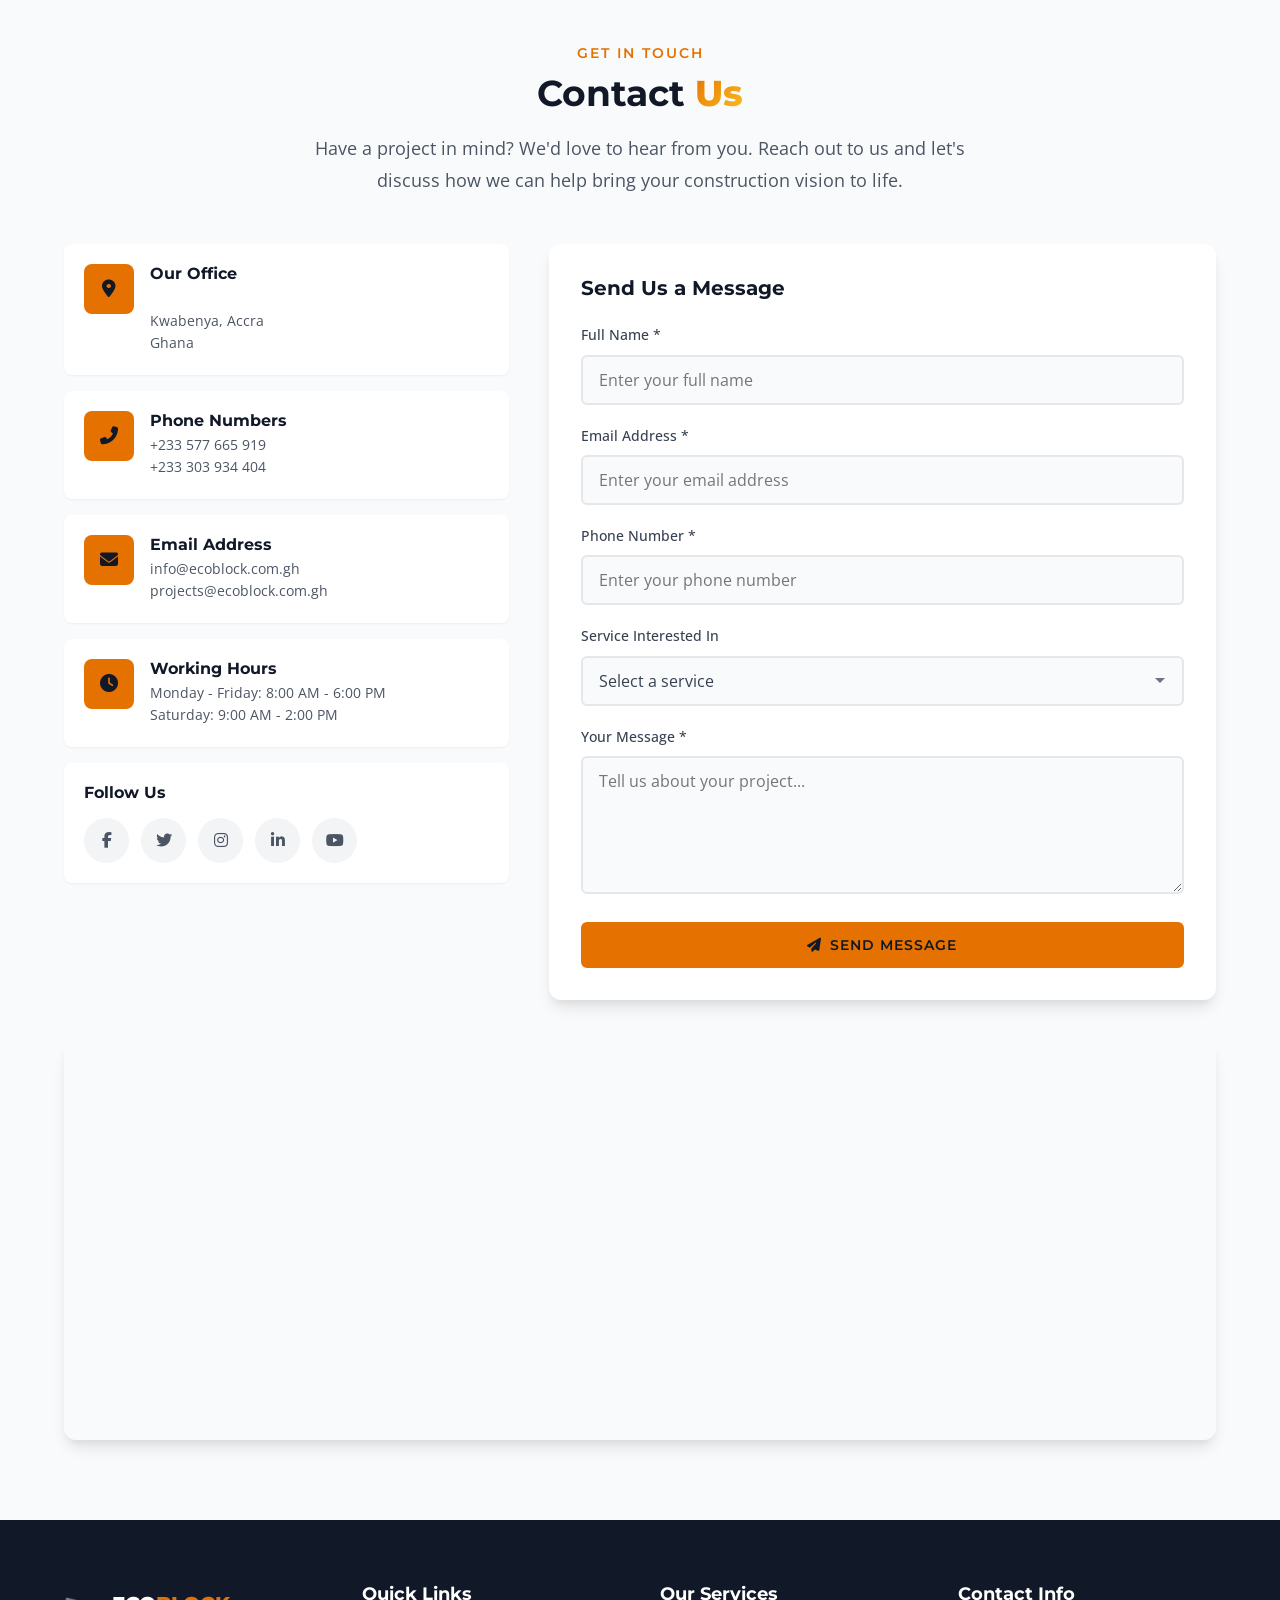
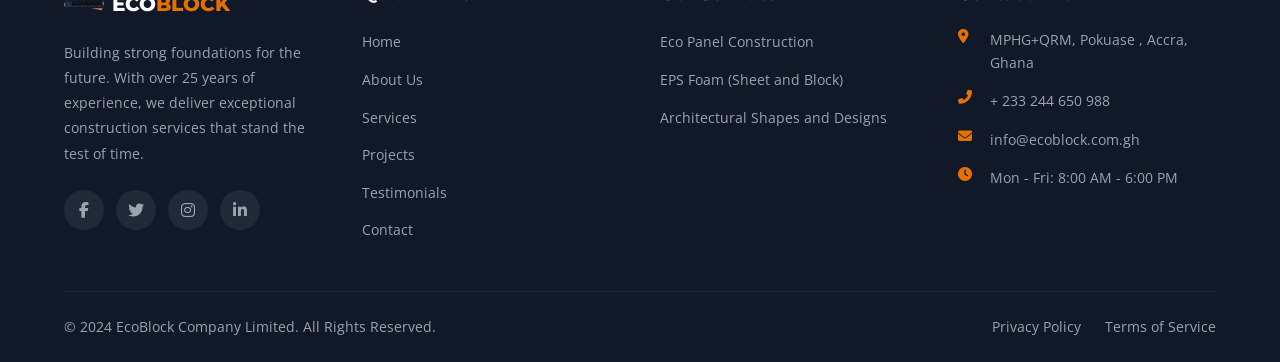
==== commit 07fda049: "styling changes" ====
--- a/index.html
+++ b/index.html
@@ -217,7 +217,7 @@
         <section class="services section section--gray" id="services">
             <div class="container">
                 <div class="section__header">
-                    <h2 class="section__title">Our <span class="highlight">Services</span></h2>
+                    <h2 class="section__title">Our Services</h2>
                     <p class="section__description">
                         We provide comprehensive construction solutions tailored to meet your specific needs. 
                         From concept to completion, our expert team ensures quality at every stage.
@@ -643,7 +643,7 @@
                     <div class="cta__buttons">
                         <a href="#contact" class="btn btn--primary btn--lg">
                             <i class="fas fa-phone-alt"></i>
-                            Contact Us Today
+                        Request a Quote
                         </a>
                         <a href="tel:+233302123456" class="btn btn--outline-light btn--lg">
                             <i class="fas fa-headset"></i>
--- a/css/styles.css
+++ b/css/styles.css
@@ -11,6 +11,7 @@
     --color-primary: #e57200;
     --color-primary-dark: #d97706;
     --color-primary-light: #fbbf24;
+    --color-primary-very-light: #fff8f1;
     
     /* Secondary Colors */
     --color-secondary: #0c2269;
@@ -36,6 +37,7 @@
     --color-warning: #f59e0b;
     --color-error: #ef4444;
     --color-info: #3b82f6;
+    --color-eco-green: #10b981;
     
     /* Typography */
     --font-heading: 'Montserrat', sans-serif;
@@ -198,6 +200,14 @@
     color: var(--color-primary);
 }
 
+.highlight-gradient {
+    background: linear-gradient(135deg, var(--color-primary), var(--color-primary-light));
+    -webkit-background-clip: text;
+    -webkit-text-fill-color: transparent;
+    background-clip: text;
+    font-weight: var(--font-extrabold);
+}
+
 .section {
     padding: var(--spacing-20) 0;
 }
@@ -208,6 +218,11 @@
 
 .section--dark {
     background-color: var(--color-secondary-dark);
+    color: var(--color-white);
+}
+
+.section--dark-gradient {
+    background: linear-gradient(135deg, var(--color-secondary-dark) 0%, var(--color-secondary) 100%);
     color: var(--color-white);
 }
 
@@ -236,11 +251,22 @@
 .section__title {
     font-size: var(--text-4xl);
     margin-bottom: var(--spacing-4);
+    line-height: 1.2;
+}
+
+.section__title .highlight {
+    display: inline;
+    background: linear-gradient(135deg, var(--color-primary), var(--color-primary-light));
+    -webkit-background-clip: text;
+    -webkit-text-fill-color: transparent;
+    background-clip: text;
+    font-weight: var(--font-extrabold);
 }
 
 .section__description {
     font-size: var(--text-lg);
     color: var(--color-gray-600);
+    line-height: 1.8;
 }
 
 /* Animations */
@@ -296,6 +322,47 @@
 @keyframes bounce {
     0%, 100% { transform: translateY(0); }
     50% { transform: translateY(-10px); }
+}
+
+@keyframes glow {
+    0%, 100% {
+        box-shadow: 0 0 20px rgba(229, 114, 0, 0.3);
+    }
+    50% {
+        box-shadow: 0 0 30px rgba(229, 114, 0, 0.5);
+    }
+}
+
+@keyframes floatUp {
+    0% {
+        transform: translateY(0px);
+        opacity: 0;
+    }
+    100% {
+        transform: translateY(-30px);
+        opacity: 1;
+    }
+}
+
+@keyframes shimmer {
+    0% {
+        background-position: -1000px 0;
+    }
+    100% {
+        background-position: 1000px 0;
+    }
+}
+
+@keyframes gradientShift {
+    0% {
+        background-position: 0% 50%;
+    }
+    50% {
+        background-position: 100% 50%;
+    }
+    100% {
+        background-position: 0% 50%;
+    }
 }
 
 /* ===================================
@@ -327,8 +394,8 @@
     background-color: var(--color-primary-dark);
     border-color: var(--color-primary-dark);
     color: var(--color-white);
-    transform: translateY(-2px);
-    box-shadow: var(--shadow-lg);
+    transform: translateY(-3px);
+    box-shadow: 0 12px 28px rgba(229, 114, 0, 0.35);
 }
 
 .btn--outline {
@@ -572,9 +639,9 @@
     height: 100%;
     background: linear-gradient(
         135deg,
-        rgba(15, 39, 68, 0.9) 0%,
-        rgba(30, 58, 95, 0.8) 50%,
-        rgba(15, 39, 68, 0.9) 100%
+        rgba(15, 39, 68, 0.92) 0%,
+        rgba(30, 58, 95, 0.85) 50%,
+        rgba(15, 39, 68, 0.92) 100%
     );
 }
 
@@ -1333,8 +1400,8 @@
     height: 100%;
     background: linear-gradient(
         135deg,
-        rgba(245, 158, 11, 0.9) 0%,
-        rgba(217, 119, 6, 0.9) 100%
+        rgba(245, 158, 11, 0.92) 0%,
+        rgba(217, 119, 6, 0.92) 100%
     );
 }
 
@@ -1776,6 +1843,37 @@
     transform: translateY(0);
 }
 
+/* Stagger animations for service cards */
+.service-overview__grid .overview-card:nth-child(1) { transition-delay: 0s; }
+.service-overview__grid .overview-card:nth-child(2) { transition-delay: 0.1s; }
+.service-overview__grid .overview-card:nth-child(3) { transition-delay: 0.2s; }
+.service-overview__grid .overview-card:nth-child(4) { transition-delay: 0.3s; }
+.service-overview__grid .overview-card:nth-child(5) { transition-delay: 0.4s; }
+.service-overview__grid .overview-card:nth-child(6) { transition-delay: 0.5s; }
+
+.products__grid .product-card:nth-child(1) { transition-delay: 0s; }
+.products__grid .product-card:nth-child(2) { transition-delay: 0.1s; }
+.products__grid .product-card:nth-child(3) { transition-delay: 0.2s; }
+
+.applications__grid .application-item:nth-child(1) { transition-delay: 0s; }
+.applications__grid .application-item:nth-child(2) { transition-delay: 0.1s; }
+.applications__grid .application-item:nth-child(3) { transition-delay: 0.2s; }
+.applications__grid .application-item:nth-child(4) { transition-delay: 0.3s; }
+.applications__grid .application-item:nth-child(5) { transition-delay: 0.4s; }
+.applications__grid .application-item:nth-child(6) { transition-delay: 0.5s; }
+
+.benefits__list .benefit-item:nth-child(1) { transition-delay: 0s; }
+.benefits__list .benefit-item:nth-child(2) { transition-delay: 0.1s; }
+.benefits__list .benefit-item:nth-child(3) { transition-delay: 0.2s; }
+.benefits__list .benefit-item:nth-child(4) { transition-delay: 0.3s; }
+.benefits__list .benefit-item:nth-child(5) { transition-delay: 0.4s; }
+.benefits__list .benefit-item:nth-child(6) { transition-delay: 0.5s; }
+
+.metrics__grid .metric-card:nth-child(1) { transition-delay: 0s; }
+.metrics__grid .metric-card:nth-child(2) { transition-delay: 0.1s; }
+.metrics__grid .metric-card:nth-child(3) { transition-delay: 0.2s; }
+.metrics__grid .metric-card:nth-child(4) { transition-delay: 0.3s; }
+
 /* ===================================
    Responsive Adjustments
    =================================== */
@@ -1928,8 +2026,8 @@
 
     .project-card__image {
         aspect-ratio: 4 / 3;
-        max-height: 220px;
-    
+    }
+
     .project-card__title {
         font-size: var(--text-lg);
     }
@@ -1958,6 +2056,7 @@
     .project-card__image {
         aspect-ratio: 4 / 3;
         max-height: 240px;
+    }
     
     .project-card__title {
         font-size: var(--text-xl);
@@ -2030,14 +2129,18 @@
 /* Overview Cards */
 .overview-card {
     background: linear-gradient(135deg, #ffffff 0%, #f9fafb 100%);
-    border: 1px solid #e5e7eb;
+    border: 1.5px solid #e5e7eb;
     border-radius: var(--radius-2xl);
     padding: var(--spacing-8);
     text-align: center;
-    transition: all var(--transition-base);
     position: relative;
     overflow: hidden;
-    box-shadow: var(--shadow-md);
+    box-shadow: 0 10px 30px rgba(0, 0, 0, 0.08);
+}
+
+.overview-card:not(.scroll-animate),
+.overview-card.scroll-animate.animated {
+    transition: all var(--transition-base);
 }
 
 .overview-card::before {
@@ -2052,15 +2155,34 @@
     transition: transform var(--transition-base);
 }
 
+.overview-card::after {
+    content: '';
+    position: absolute;
+    top: -50%;
+    right: -50%;
+    width: 200%;
+    height: 200%;
+    background: radial-gradient(circle, rgba(229, 114, 0, 0.08) 0%, transparent 70%);
+    opacity: 0;
+    transition: all var(--transition-slow);
+    border-radius: 50%;
+}
+
 .overview-card:hover {
-    transform: translateY(-8px);
-    box-shadow: var(--shadow-xl);
+    transform: translateY(-12px);
+    box-shadow: 0 20px 40px rgba(229, 114, 0, 0.15), 0 0 40px rgba(229, 114, 0, 0.1);
     background: linear-gradient(135deg, #fff8f1 0%, #fffbf5 100%);
     border-color: var(--color-primary);
 }
 
 .overview-card:hover::before {
     transform: scaleX(1);
+}
+
+.overview-card:hover::after {
+    opacity: 1;
+    top: -25%;
+    right: -25%;
 }
 
 .overview-card__icon {
@@ -2095,11 +2217,15 @@
     background: linear-gradient(135deg, #ffffff 0%, #f9fafb 100%);
     border-radius: var(--radius-2xl);
     padding: var(--spacing-8);
-    transition: all var(--transition-base);
     position: relative;
     overflow: hidden;
-    box-shadow: var(--shadow-md);
-    border: 1px solid #e5e7eb;
+    box-shadow: 0 10px 30px rgba(0, 0, 0, 0.08);
+    border: 1.5px solid #e5e7eb;
+}
+
+.product-card:not(.scroll-animate),
+.product-card.scroll-animate.animated {
+    transition: all var(--transition-base);
 }
 
 .product-card::after {
@@ -2115,8 +2241,8 @@
 }
 
 .product-card:hover {
-    transform: translateY(-10px) scale(1.02);
-    box-shadow: var(--shadow-xl);
+    transform: translateY(-14px) scale(1.02);
+    box-shadow: 0 24px 48px rgba(229, 114, 0, 0.18), 0 0 50px rgba(229, 114, 0, 0.12);
     border-color: var(--color-primary);
     background: linear-gradient(135deg, #fff8f1 0%, #fffbf5 100%);
 }
@@ -2138,7 +2264,13 @@
     font-size: 36px;
     color: var(--color-white);
     margin-bottom: var(--spacing-6);
-    box-shadow: 0 8px 16px rgba(12, 34, 105, 0.25);
+    box-shadow: 0 12px 24px rgba(12, 34, 105, 0.35);
+    transition: all var(--transition-base);
+}
+
+.product-card:hover .product-card__icon {
+    transform: scale(1.12) rotate(5deg);
+    box-shadow: 0 16px 32px rgba(12, 34, 105, 0.45);
 }
 
 .product-card__title {
@@ -2177,17 +2309,37 @@
     min-width: 20px;
 }
 
+/* Service Overview Enhancement */
+.service-overview__content {
+    margin-bottom: var(--spacing-12);
+}
+
+.service-overview__content .section__title {
+    margin-bottom: var(--spacing-6);
+}
+
+.service-overview__text {
+    color: var(--color-gray-600);
+    line-height: 1.8;
+    font-size: var(--text-base);
+    margin-bottom: var(--spacing-5);
+}
+
 /* Application Items */
 .application-item {
-    background: linear-gradient(135deg, rgba(255, 255, 255, 0.9) 0%, rgba(249, 250, 251, 0.9) 100%);
+    background: linear-gradient(135deg, rgba(255, 255, 255, 0.95) 0%, rgba(249, 250, 251, 0.95) 100%);
     border: 2px solid transparent;
     border-radius: var(--radius-2xl);
     padding: var(--spacing-6);
     text-align: center;
-    transition: all var(--transition-base);
     position: relative;
     backdrop-filter: blur(10px);
-    box-shadow: 0 8px 32px rgba(0, 0, 0, 0.08);
+    box-shadow: 0 12px 36px rgba(0, 0, 0, 0.1);
+}
+
+.application-item:not(.scroll-animate),
+.application-item.scroll-animate.animated {
+    transition: all var(--transition-base);
 }
 
 .application-item::before {
@@ -2197,7 +2349,7 @@
     left: 0;
     right: 0;
     bottom: 0;
-    background: linear-gradient(135deg, rgba(229, 114, 0, 0.05) 0%, rgba(12, 34, 105, 0.05) 100%);
+    background: linear-gradient(135deg, rgba(229, 114, 0, 0.08) 0%, rgba(12, 34, 105, 0.08) 100%);
     border-radius: var(--radius-2xl);
     opacity: 0;
     transition: opacity var(--transition-base);
@@ -2206,9 +2358,9 @@
 }
 
 .application-item:hover {
-    transform: translateY(-6px);
+    transform: translateY(-10px);
     border-color: var(--color-primary);
-    box-shadow: 0 16px 48px rgba(229, 114, 0, 0.2);
+    box-shadow: 0 20px 50px rgba(229, 114, 0, 0.25), 0 0 30px rgba(229, 114, 0, 0.1);
 }
 
 .application-item:hover::before {
@@ -2226,13 +2378,13 @@
     margin: 0 auto var(--spacing-4) auto;
     font-size: 28px;
     color: var(--color-white);
-    box-shadow: 0 6px 20px rgba(229, 114, 0, 0.35);
+    box-shadow: 0 10px 28px rgba(229, 114, 0, 0.4);
     transition: all var(--transition-base);
 }
 
 .application-item:hover .application-item__icon {
-    transform: rotate(-10deg) scale(1.1);
-    box-shadow: 0 8px 24px rgba(229, 114, 0, 0.4);
+    transform: rotate(15deg) scale(1.15);
+    box-shadow: 0 14px 36px rgba(229, 114, 0, 0.5);
 }
 
 .application-item h3 {
@@ -2251,14 +2403,18 @@
 /* Benefit Items */
 .benefit-item {
     background: var(--color-white);
-    border: 1px solid var(--color-gray-100);
+    border: 1.5px solid var(--color-gray-100);
     border-radius: var(--radius-2xl);
     padding: var(--spacing-10) var(--spacing-8);
-    transition: all var(--transition-base);
     display: flex;
     flex-direction: column;
     position: relative;
-    box-shadow: 0 10px 30px rgba(0, 0, 0, 0.05);
+    box-shadow: 0 12px 32px rgba(0, 0, 0, 0.06);
+}
+
+.benefit-item:not(.scroll-animate),
+.benefit-item.scroll-animate.animated {
+    transition: all var(--transition-base);
 }
 
 .benefit-item::after {
@@ -2268,15 +2424,16 @@
     left: 0;
     width: 100%;
     height: 4px;
-    background: var(--color-primary);
+    background: linear-gradient(90deg, var(--color-primary), var(--color-primary-light));
     transform: scaleX(0);
     transition: transform var(--transition-base);
     transform-origin: left;
+    border-radius: 0 0 var(--radius-2xl) var(--radius-2xl);
 }
 
 .benefit-item:hover {
-    transform: translateY(-10px);
-    box-shadow: 0 20px 40px rgba(0, 0, 0, 0.1);
+    transform: translateY(-16px);
+    box-shadow: 0 24px 48px rgba(0, 0, 0, 0.12), 0 0 40px rgba(229, 114, 0, 0.08);
     border-color: var(--color-primary-light);
 }
 
@@ -2285,8 +2442,8 @@
 }
 
 .benefit-item:hover .benefit-item__number {
-    opacity: 0.2;
-    transform: scale(1.1);
+    opacity: 0.15;
+    transform: scale(1.15);
 }
 
 .benefit-item__number {
@@ -2348,7 +2505,8 @@
 }
 
 /* Responsive Design */
-@media (max-width: 1024px) {
+/* Desktop Breakpoints */
+@media (max-width: 1279px) {
     .applications__grid {
         grid-template-columns: repeat(2, 1fr);
         gap: var(--spacing-6);
@@ -2358,9 +2516,80 @@
         grid-template-columns: repeat(2, 1fr);
         gap: var(--spacing-6);
     }
-}
-
-@media (max-width: 768px) {
+
+    .metrics__grid {
+        grid-template-columns: repeat(3, 1fr);
+        gap: var(--spacing-7);
+    }
+}
+
+/* Tablet Breakpoint */
+@media (min-width: 768px) and (max-width: 1023px) {
+    .service-overview__grid {
+        grid-template-columns: repeat(2, 1fr);
+        gap: var(--spacing-5);
+    }
+
+    .products__grid {
+        grid-template-columns: repeat(2, 1fr);
+        gap: var(--spacing-6);
+    }
+
+    .applications__grid {
+        grid-template-columns: repeat(2, 1fr);
+        gap: var(--spacing-4);
+    }
+
+    .benefits__list {
+        grid-template-columns: repeat(2, 1fr);
+        gap: var(--spacing-5);
+        padding: var(--spacing-8);
+    }
+
+    .benefit-item {
+        padding: var(--spacing-8) var(--spacing-6);
+    }
+
+    .metrics__grid {
+        grid-template-columns: repeat(2, 1fr);
+        gap: var(--spacing-6);
+    }
+
+    .overview-card,
+    .product-card {
+        padding: var(--spacing-6);
+    }
+
+    .product-card__icon,
+    .overview-card__icon {
+        width: 60px;
+        height: 60px;
+        font-size: 30px;
+    }
+
+    .overview-card h3 {
+        font-size: var(--text-base);
+    }
+
+    .benefit-item__title {
+        font-size: var(--text-base);
+    }
+
+    .benefit-item__description {
+        font-size: var(--text-sm);
+    }
+
+    .metric-card__value {
+        font-size: var(--text-4xl);
+    }
+
+    .metric-card__label {
+        font-size: var(--text-base);
+    }
+}
+
+/* Small Tablet Breakpoint */
+@media (max-width: 767px) {
     .service-overview__grid {
         grid-template-columns: repeat(auto-fit, minmax(200px, 1fr));
         gap: var(--spacing-4);
@@ -2377,32 +2606,30 @@
     }
 
     .benefits__list {
+        grid-template-columns: 1fr;
+        gap: var(--spacing-5);
         padding: var(--spacing-6);
     }
 
     .benefit-item {
-        padding: var(--spacing-8) var(--spacing-6);
+        padding: var(--spacing-6) var(--spacing-5);
+    }
+
+    .benefit-item__title {
+        font-size: var(--text-base);
+    }
+
+    .benefit-item__description {
+        font-size: var(--text-sm);
+    }
+
+    .benefit-item__number {
+        font-size: var(--text-4xl);
     }
 
     .overview-card,
     .product-card {
         padding: var(--spacing-6);
-    }
-}
-
-@media (max-width: 480px) {
-    .service-overview__grid {
-        grid-template-columns: 1fr;
-    }
-
-    .applications__grid {
-        grid-template-columns: 1fr;
-    }
-
-    .overview-card,
-    .product-card,
-    .application-item {
-        padding: var(--spacing-4);
     }
 
     .product-card__icon,
@@ -2412,8 +2639,87 @@
         font-size: 28px;
     }
 
+    .overview-card h3 {
+        font-size: var(--text-base);
+    }
+}
+
+/* Mobile Breakpoint */
+@media (max-width: 480px) {
+    .service-overview__grid {
+        grid-template-columns: 1fr;
+        gap: var(--spacing-3);
+    }
+
+    .products__grid {
+        grid-template-columns: 1fr;
+        gap: var(--spacing-4);
+    }
+
+    .applications__grid {
+        grid-template-columns: 1fr;
+        gap: var(--spacing-3);
+    }
+
+    .benefits__list {
+        grid-template-columns: 1fr;
+        gap: var(--spacing-4);
+        padding: var(--spacing-4);
+    }
+
+    .benefit-item {
+        padding: var(--spacing-4) var(--spacing-3);
+    }
+
+    .benefit-item__title {
+        font-size: var(--text-base);
+    }
+
+    .benefit-item__description {
+        font-size: var(--text-xs);
+    }
+
     .benefit-item__number {
         font-size: var(--text-2xl);
+        right: 15px;
+    }
+
+    .overview-card,
+    .product-card,
+    .application-item {
+        padding: var(--spacing-4);
+    }
+
+    .product-card__icon,
+    .overview-card__icon {
+        width: 48px;
+        height: 48px;
+        font-size: 24px;
+    }
+
+    .overview-card h3 {
+        font-size: var(--text-sm);
+    }
+
+    .application-item h3 {
+        font-size: var(--text-sm);
+    }
+
+    .metrics__grid {
+        grid-template-columns: 1fr;
+        gap: var(--spacing-4);
+    }
+
+    .metric-card {
+        padding: var(--spacing-4);
+    }
+
+    .metric-card__value {
+        font-size: var(--text-2xl);
+    }
+
+    .metric-card__label {
+        font-size: var(--text-sm);
     }
 }
 
@@ -2463,6 +2769,371 @@
 }
 
 /* ===================================
+   Stats Section
+   =================================== */
+.stats__grid {
+    display: grid;
+    grid-template-columns: repeat(auto-fit, minmax(250px, 1fr));
+    gap: var(--spacing-8);
+    margin-top: var(--spacing-12);
+}
+
+.stat-card {
+    display: flex;
+    align-items: center;
+    gap: var(--spacing-6);
+    background-color: var(--color-white);
+    padding: var(--spacing-8);
+    border-radius: var(--radius-xl);
+    box-shadow: var(--shadow-md);
+    transition: all var(--transition-base);
+}
+
+.stat-card:hover {
+    transform: translateY(-5px);
+    box-shadow: var(--shadow-lg);
+}
+
+.stat-card__icon {
+    width: 80px;
+    height: 80px;
+    display: flex;
+    align-items: center;
+    justify-content: center;
+    background: linear-gradient(135deg, var(--color-primary), var(--color-primary-dark));
+    border-radius: var(--radius-lg);
+    font-size: 36px;
+    color: var(--color-white);
+    flex-shrink: 0;
+    box-shadow: 0 4px 12px rgba(229, 114, 0, 0.3);
+}
+
+.stat-card__content {
+    display: flex;
+    flex-direction: column;
+    gap: var(--spacing-2);
+}
+
+.stat-card__number {
+    font-family: var(--font-heading);
+    font-size: var(--text-3xl);
+    font-weight: var(--font-extrabold);
+    color: var(--color-primary);
+    line-height: 1.2;
+    display: block;
+}
+
+.stat-card__label {
+    font-size: var(--text-sm);
+    font-weight: var(--font-medium);
+    color: var(--color-gray-600);
+    text-transform: capitalize;
+}
+
+@media (max-width: 768px) {
+    .stats__grid {
+        grid-template-columns: repeat(2, 1fr);
+        gap: var(--spacing-6);
+    }
+
+    .stat-card {
+        flex-direction: column;
+        text-align: center;
+        padding: var(--spacing-6);
+    }
+
+    .stat-card__icon {
+        width: 60px;
+        height: 60px;
+        font-size: 28px;
+    }
+
+    .stat-card__number {
+        font-size: var(--text-2xl);
+    }
+}
+
+@media (max-width: 480px) {
+    .stats__grid {
+        grid-template-columns: 1fr;
+        gap: var(--spacing-4);
+    }
+
+    .stat-card {
+        padding: var(--spacing-4);
+    }
+
+    .stat-card__icon {
+        width: 50px;
+        height: 50px;
+        font-size: 24px;
+    }
+
+    .stat-card__number {
+        font-size: var(--text-xl);
+    }
+
+    .stat-card__label {
+        font-size: var(--text-xs);
+    }
+}
+
+/* ===================================
+   Hero Badge
+   =================================== */
+.hero__badge {
+    display: inline-block;
+    background: linear-gradient(135deg, var(--color-primary), var(--color-primary-dark));
+    color: var(--color-white);
+    padding: var(--spacing-2) var(--spacing-4);
+    border-radius: var(--radius-full);
+    font-size: var(--text-xs);
+    font-weight: var(--font-bold);
+    text-transform: uppercase;
+    letter-spacing: 1px;
+    margin-bottom: var(--spacing-4);
+    box-shadow: 0 4px 15px rgba(229, 114, 0, 0.3);
+}
+
+.hero__badge span {
+    font-size: inherit;
+    font-weight: inherit;
+}
+
+.hero__cta {
+    display: flex;
+    flex-wrap: wrap;
+    gap: var(--spacing-4);
+    margin-top: var(--spacing-8);
+}
+
+/* ===================================
+   Overview Card Featured Variant
+   =================================== */
+.overview-card--featured {
+    background: linear-gradient(135deg, rgba(229, 114, 0, 0.05), rgba(229, 114, 0, 0.02));
+    border: 1px solid rgba(229, 114, 0, 0.1);
+}
+
+.overview-card--featured:hover {
+    border-color: var(--color-primary);
+    background: linear-gradient(135deg, rgba(229, 114, 0, 0.08), rgba(229, 114, 0, 0.04));
+}
+
+/* ===================================
+   Service Metrics
+   =================================== */
+.service-metrics {
+    background: linear-gradient(135deg, var(--color-dark), var(--color-dark-light));
+    color: var(--color-white);
+}
+
+.service-metrics .section__title {
+    color: var(--color-white);
+}
+
+.service-metrics .highlight {
+    color: var(--color-primary);
+}
+
+.metrics__grid {
+    display: grid;
+    grid-template-columns: repeat(auto-fit, minmax(220px, 1fr));
+    gap: var(--spacing-8);
+    margin-top: var(--spacing-12);
+}
+
+.metric-card {
+    background: rgba(255, 255, 255, 0.12);
+    backdrop-filter: blur(12px);
+    padding: var(--spacing-8);
+    border-radius: var(--radius-xl);
+    border: 1.5px solid rgba(255, 255, 255, 0.25);
+    text-align: center;
+    box-shadow: 0 8px 24px rgba(0, 0, 0, 0.12);
+}
+
+.metric-card:not(.scroll-animate),
+.metric-card.scroll-animate.animated {
+    transition: all var(--transition-base);
+}
+
+.metric-card:hover {
+    background: rgba(255, 255, 255, 0.18);
+    border-color: var(--color-primary);
+    transform: translateY(-8px);
+    box-shadow: 0 16px 40px rgba(229, 114, 0, 0.25), 0 0 30px rgba(229, 114, 0, 0.1);
+}
+
+.metric-card__value {
+    font-size: var(--text-5xl);
+    font-weight: var(--font-extrabold);
+    color: var(--color-primary);
+    margin-bottom: var(--spacing-2);
+    line-height: 1;
+}
+
+.metric-card__label {
+    font-size: var(--text-lg);
+    font-weight: var(--font-bold);
+    color: var(--color-white);
+    margin-bottom: var(--spacing-2);
+}
+
+.metric-card p {
+    font-size: var(--text-sm);
+    color: rgba(255, 255, 255, 0.8);
+    line-height: 1.6;
+}
+
+/* ===================================
+   Product Card Badge
+   =================================== */
+.product-card__badge {
+    display: inline-block;
+    position: absolute;
+    top: var(--spacing-4);
+    right: var(--spacing-4);
+    background: linear-gradient(135deg, var(--color-primary), var(--color-primary-dark));
+    color: var(--color-white);
+    padding: var(--spacing-2) var(--spacing-3);
+    border-radius: var(--radius-md);
+    font-size: var(--text-xs);
+    font-weight: var(--font-bold);
+    text-transform: uppercase;
+    box-shadow: 0 4px 12px rgba(229, 114, 0, 0.3);
+    z-index: 10;
+}
+
+.product-card--large {
+    position: relative;
+    padding-bottom: var(--spacing-8);
+}
+
+/* ===================================
+   Application Item Featured Variant
+   =================================== */
+.application-item--featured {
+    background: linear-gradient(135deg, rgba(229, 114, 0, 0.05), rgba(229, 114, 0, 0.02));
+    border: 1px solid rgba(229, 114, 0, 0.1);
+}
+
+.application-item--featured:hover {
+    border-color: var(--color-primary);
+    background: linear-gradient(135deg, rgba(229, 114, 0, 0.08), rgba(229, 114, 0, 0.04));
+}
+
+.application-item__tag {
+    display: inline-block;
+    margin-top: var(--spacing-3);
+    background: var(--color-primary);
+    color: var(--color-white);
+    padding: var(--spacing-1) var(--spacing-3);
+    border-radius: var(--radius-full);
+    font-size: var(--text-xs);
+    font-weight: var(--font-bold);
+    text-transform: uppercase;
+    letter-spacing: 0.5px;
+}
+
+/* ===================================
+   Service Comparison
+   =================================== */
+.service-comparison {
+    background: var(--color-light);
+    border-radius: var(--radius-xl);
+    overflow: hidden;
+    margin-top: var(--spacing-12);
+}
+
+.comparison-table {
+    width: 100%;
+    border-collapse: collapse;
+}
+
+.comparison-table thead {
+    background: linear-gradient(135deg, var(--color-primary), var(--color-primary-dark));
+    color: var(--color-white);
+}
+
+.comparison-table th {
+    padding: var(--spacing-6);
+    text-align: left;
+    font-weight: var(--font-bold);
+    font-size: var(--text-lg);
+    border: 1px solid var(--color-border);
+}
+
+.comparison-table td {
+    padding: var(--spacing-6);
+    border: 1px solid var(--color-border);
+    text-align: left;
+}
+
+.comparison-table tbody tr:nth-child(even) {
+    background-color: rgba(229, 114, 0, 0.02);
+}
+
+.comparison-table tbody tr:hover {
+    background-color: rgba(229, 114, 0, 0.05);
+}
+
+.comparison-table .check-icon {
+    color: var(--color-success);
+    font-weight: var(--font-bold);
+}
+
+.comparison-table .cross-icon {
+    color: var(--color-error);
+    font-weight: var(--font-bold);
+}
+
+/* ===================================
+   Service Benefits Section
+   =================================== */
+.service-benefits .benefits__list {
+    grid-template-columns: repeat(auto-fit, minmax(300px, 1fr));
+}
+
+/* ===================================
+   Products Showcase Grid
+   =================================== */
+.products__showcase {
+    display: grid;
+    grid-template-columns: repeat(auto-fit, minmax(320px, 1fr));
+    gap: var(--spacing-8);
+    margin-top: var(--spacing-12);
+}
+
+@media (max-width: 768px) {
+    .hero__cta {
+        gap: var(--spacing-3);
+    }
+}
+
+@media (max-width: 480px) {
+    .hero__badge {
+        font-size: 10px;
+        padding: var(--spacing-1) var(--spacing-3);
+    }
+
+    .hero__cta {
+        display: grid;
+        grid-template-columns: 1fr;
+        gap: var(--spacing-3);
+    }
+
+    .comparison-table {
+        font-size: var(--text-sm);
+    }
+
+    .comparison-table th,
+    .comparison-table td {
+        padding: var(--spacing-3);
+    }
+}
+
+/* ===================================
    Print Styles
    =================================== */
 @media print {
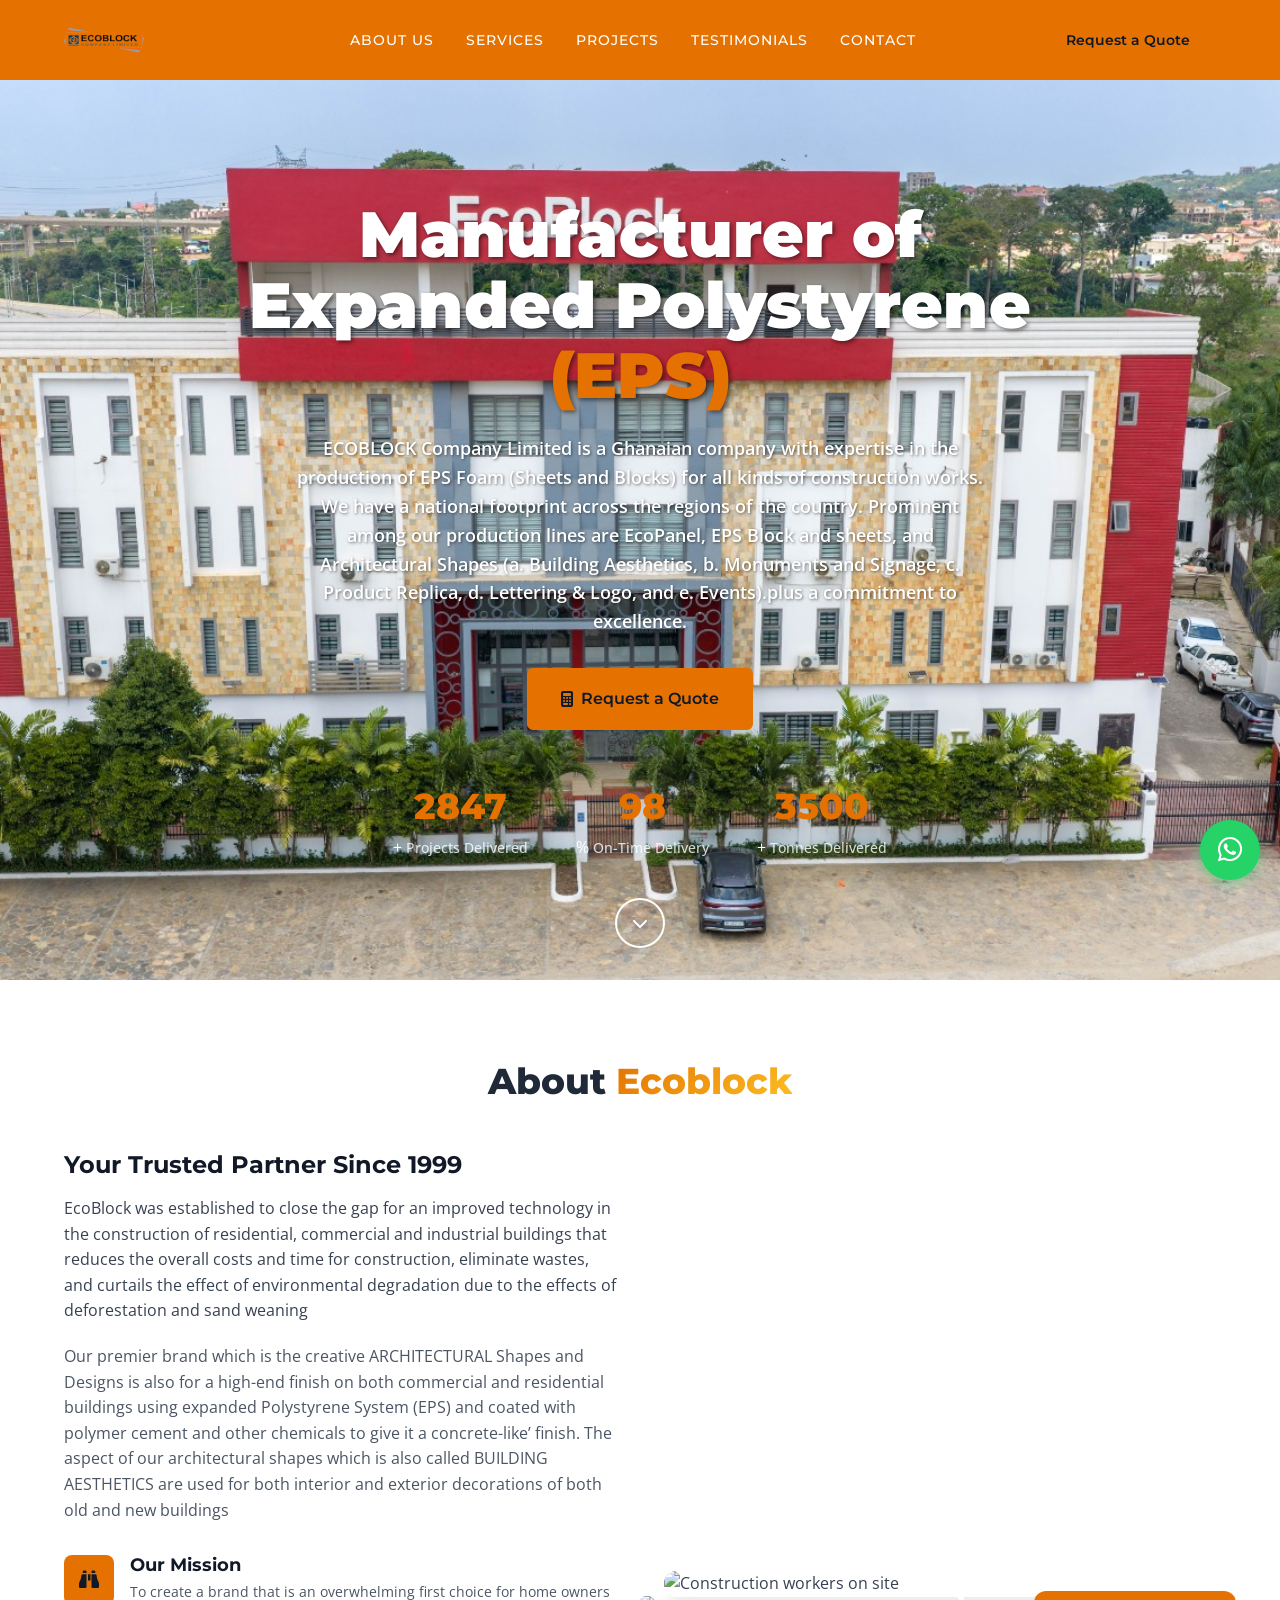
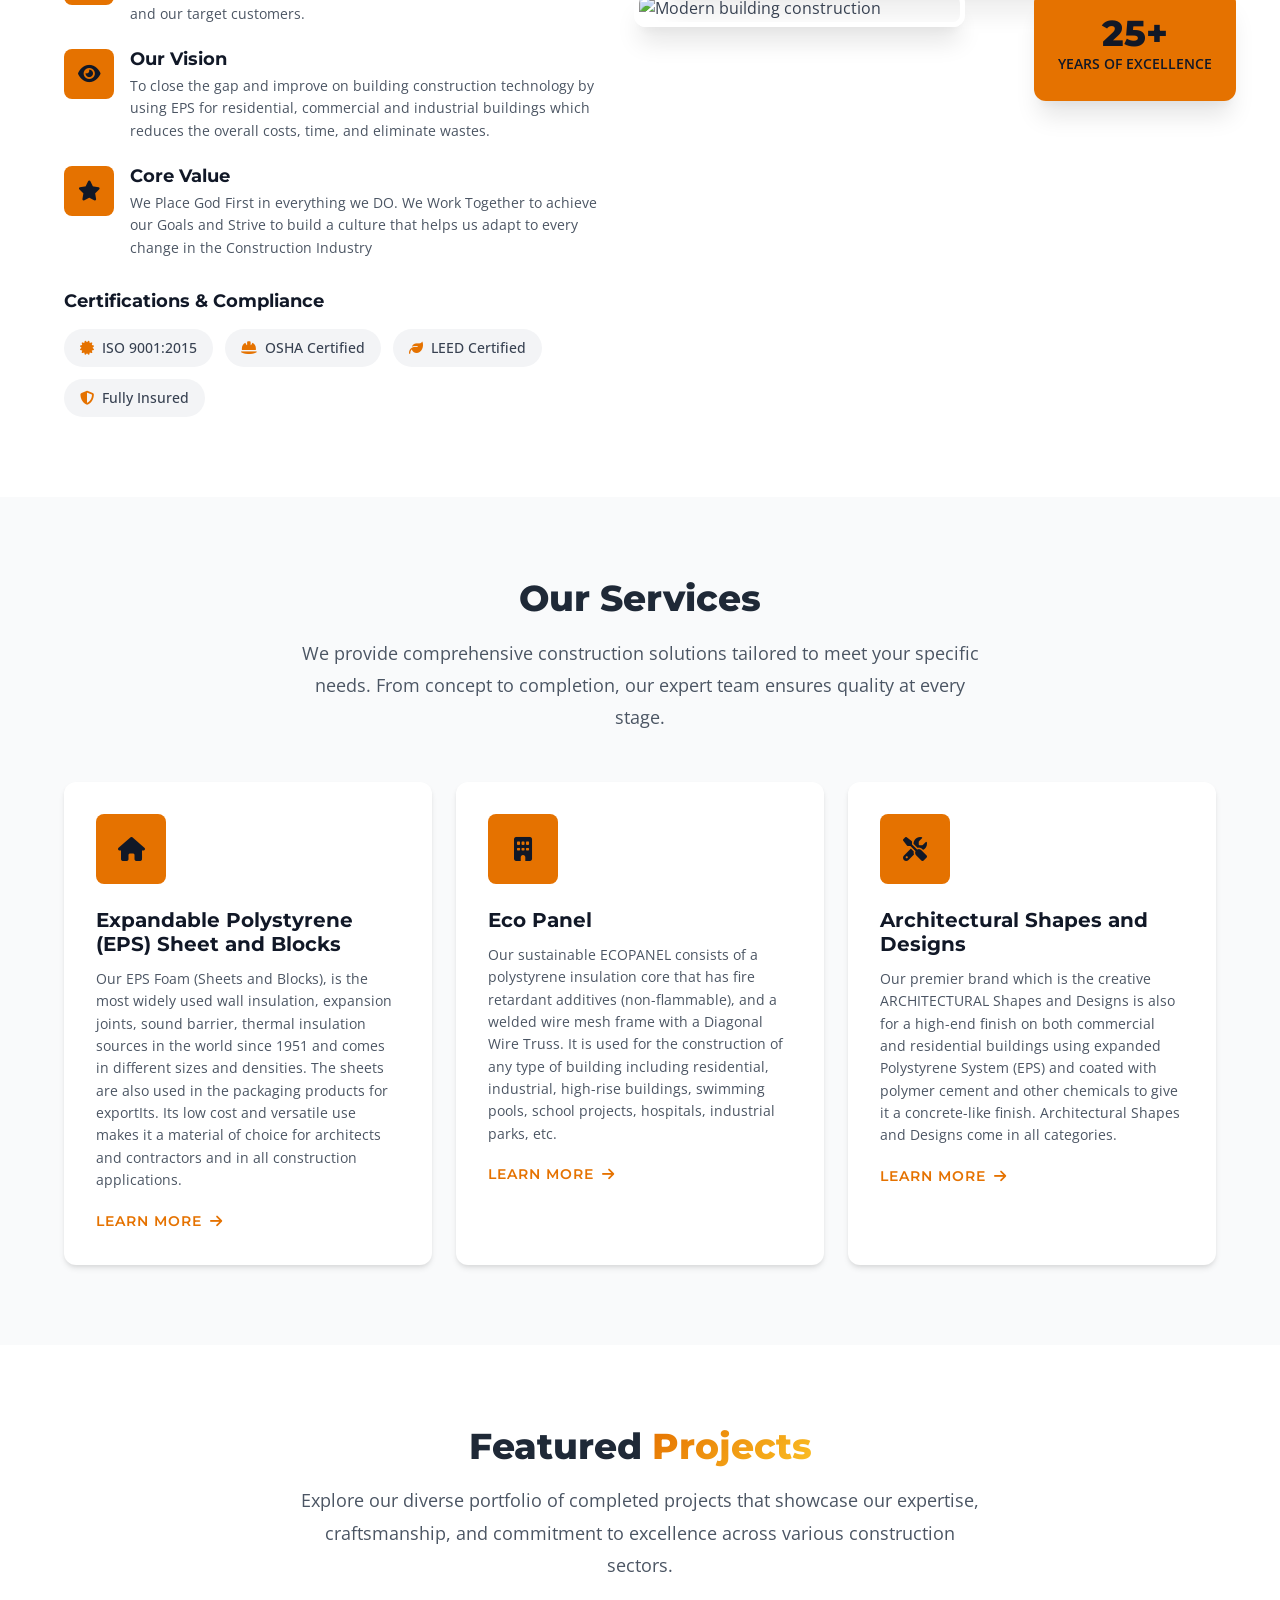
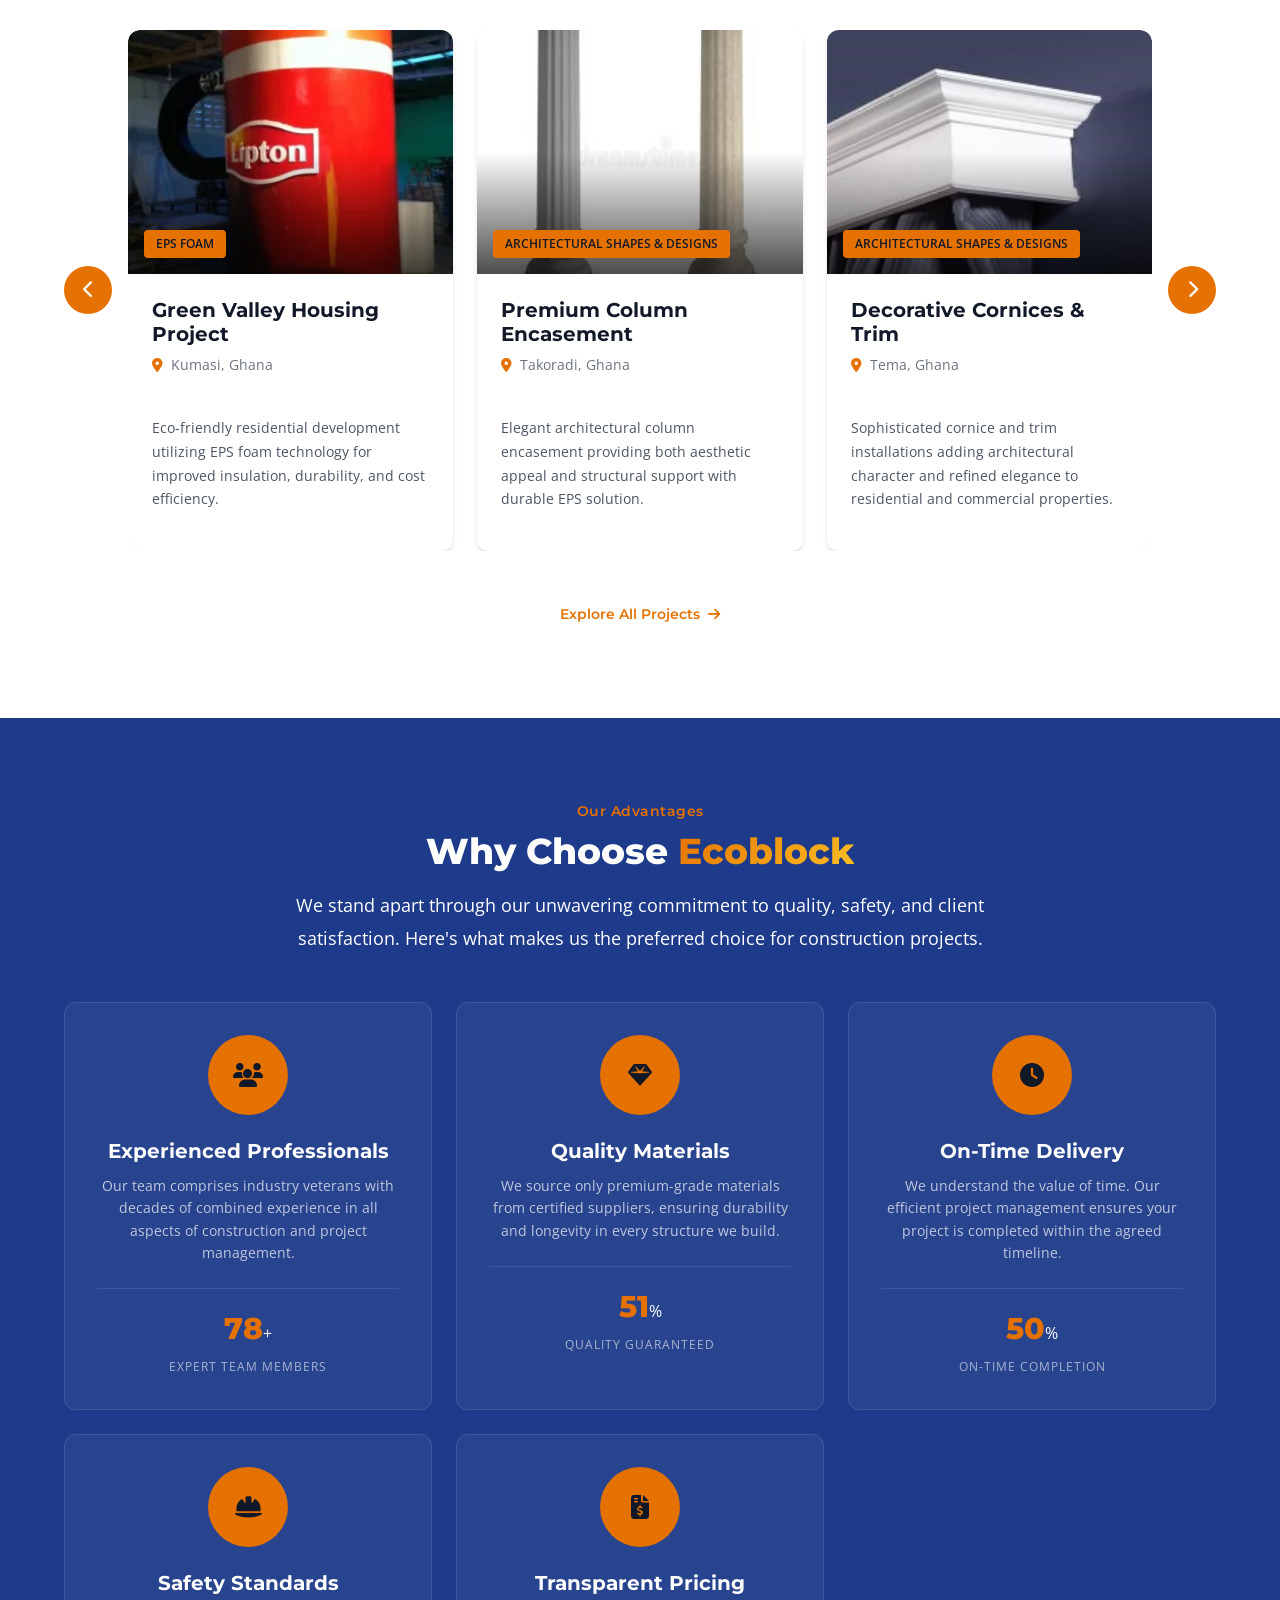
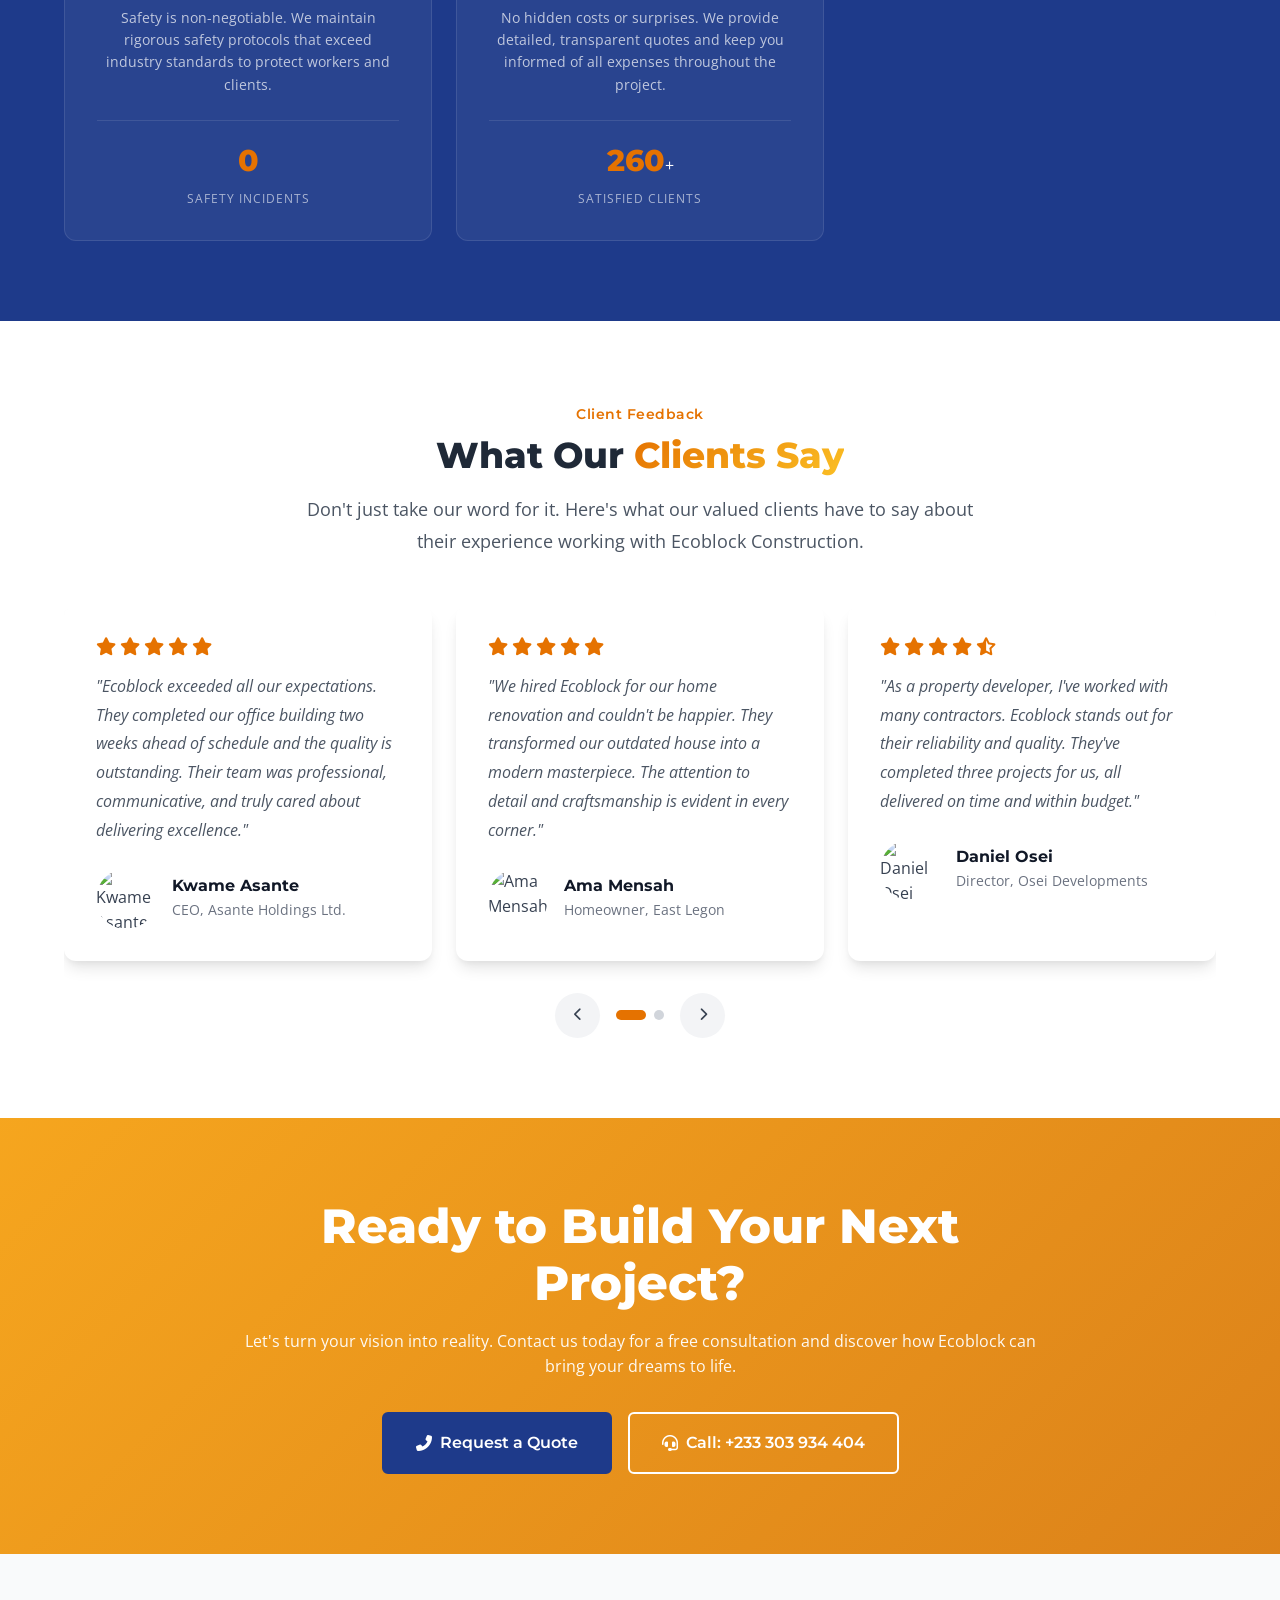
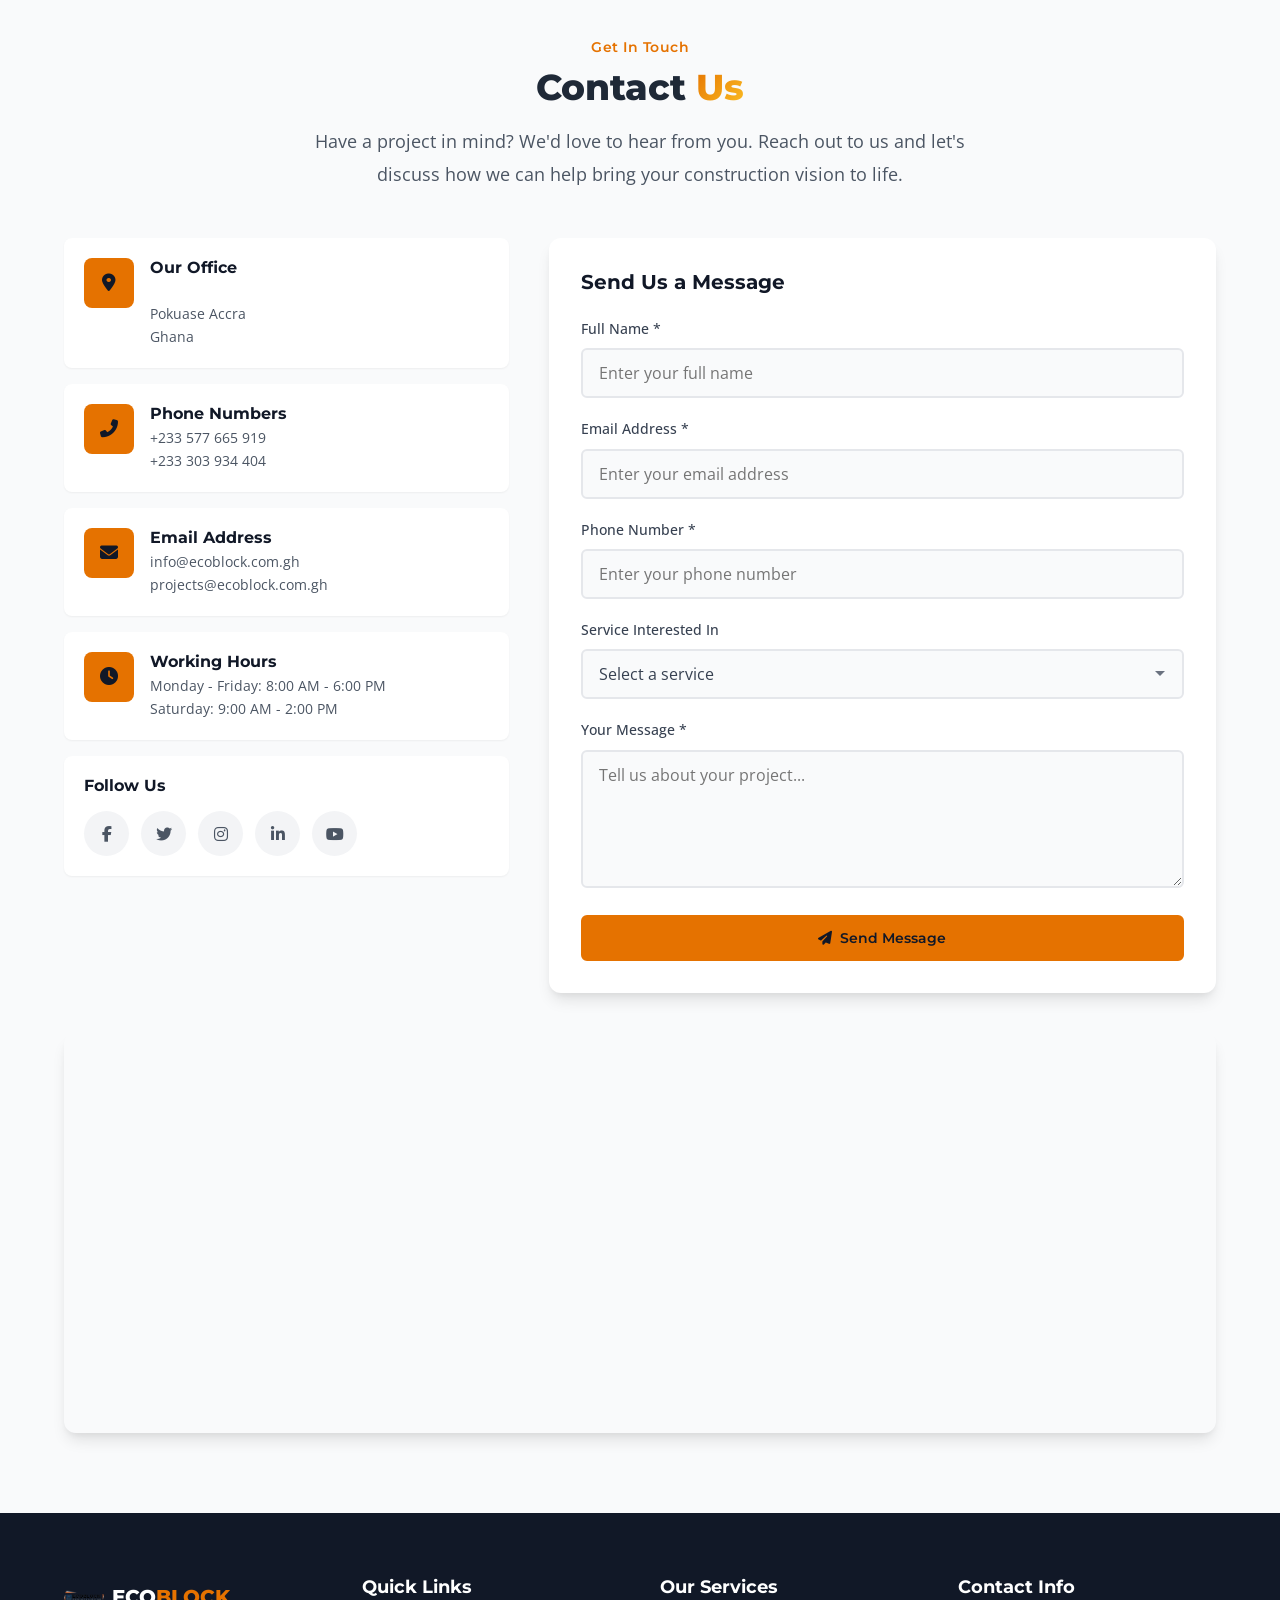
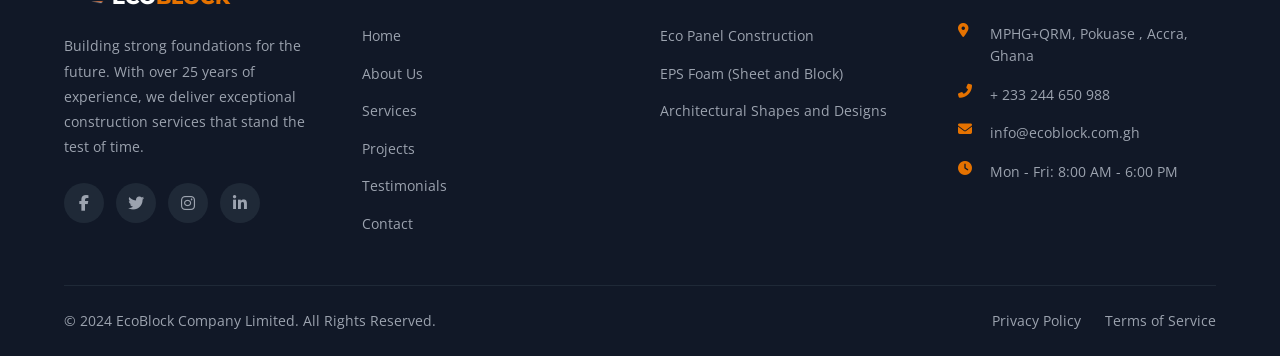
==== commit 9df798a3: "icon update" ====
--- a/index.html
+++ b/index.html
@@ -28,7 +28,6 @@
         <nav class="nav container">
             <a href="#home" class="nav__logo">
                 <img src="assets/images/ecoblock-logo.svg" alt="Ecoblock Construction Logo" class="nav__logo-img">
-                <span class="nav__logo-text">ECOBLOCK<span class="highlight"></span></span>
             </a>
             
             <div class="nav__menu" id="nav-menu">
@@ -674,7 +673,7 @@
                             </div>
                             <div class="contact__card-content">
                                 <h3>Our Office</h3>
-                                <p><br>Kwabenya, Accra<br>Ghana</p>
+                                <p><br>Pokuase Accra<br>Ghana</p>
                             </div>
                         </div>
                         
--- a/css/styles.css
+++ b/css/styles.css
@@ -242,8 +242,7 @@
     font-family: var(--font-heading);
     font-size: var(--text-sm);
     font-weight: var(--font-semibold);
-    text-transform: uppercase;
-    letter-spacing: 2px;
+    letter-spacing: 0.5px;
     color: var(--color-primary);
     margin-bottom: var(--spacing-2);
 }
@@ -252,6 +251,9 @@
     font-size: var(--text-4xl);
     margin-bottom: var(--spacing-4);
     line-height: 1.2;
+    font-family: var(--font-heading);
+    font-weight: var(--font-extrabold);
+    color: var(--color-dark);
 }
 
 .section__title .highlight {
@@ -377,8 +379,6 @@
     font-family: var(--font-heading);
     font-size: var(--text-sm);
     font-weight: var(--font-semibold);
-    text-transform: uppercase;
-    letter-spacing: 1px;
     border-radius: var(--radius-md);
     transition: all var(--transition-base);
     cursor: pointer;
@@ -472,12 +472,12 @@
 .nav__logo {
     display: flex;
     align-items: center;
-    gap: var(--spacing-2);
+    gap: 0;
 }
 
 .nav__logo-img {
-    width: 55px;
-    height: 55px;
+    width: 80px;
+    height: 80px;
 }
 
 .nav__logo-text {
@@ -617,12 +617,13 @@
     display: flex;
     align-items: center;
     justify-content: center;
-    background: url('../assets/images/hero-bg.jpg') center/cover no-repeat;
+    background: url('../assets/images/ecobloc-building.jpeg') center/cover no-repeat;
     color: var(--color-white);
 }
 
 .hero--service {
     min-height: 50vh;
+    background: linear-gradient(135deg, rgba(15, 39, 68, 0.95) 0%, rgba(30, 58, 95, 0.95) 50%, rgba(15, 39, 68, 0.95) 100%), url('../assets/images/hero-bg.jpg') center/cover no-repeat;
 }
 
 @media (max-width: 768px) {
@@ -637,35 +638,35 @@
     left: 0;
     width: 100%;
     height: 100%;
-    background: linear-gradient(
-        135deg,
-        rgba(15, 39, 68, 0.92) 0%,
-        rgba(30, 58, 95, 0.85) 50%,
-        rgba(15, 39, 68, 0.92) 100%
-    );
+    background: transparent;
+    display: none;
 }
 
 .hero__content {
     position: relative;
     z-index: 1;
-    text-align: left;
+    text-align: center;
     max-width: 900px;
     padding: var(--spacing-20) var(--spacing-4);
 }
 
 .hero__title {
     font-size: clamp(2.5rem, 5vw, 4rem);
-    font-weight: var(--font-extrabold);
+    font-weight: 900;
     margin-bottom: var(--spacing-6);
     color: var(--color-white);
     line-height: 1.1;
+    font-family: var(--font-heading);
+    text-shadow: 2px 2px 4px rgba(0, 0, 0, 0.5);
 }
 
 .hero__description {
     font-size: var(--text-lg);
     max-width: 700px;
     margin: 0 auto var(--spacing-8);
-    opacity: 0.9;
+    opacity: 1;
+    font-weight: 600;
+    text-shadow: 1px 1px 3px rgba(0, 0, 0, 0.5);
 }
 
 .hero__buttons {
@@ -697,9 +698,9 @@
 
 .hero__stat-label {
     font-size: var(--text-sm);
-    text-transform: uppercase;
-    letter-spacing: 1px;
+    letter-spacing: 0px;
     opacity: 0.8;
+    font-weight: var(--font-medium);
 }
 
 .hero__scroll {
@@ -1390,6 +1391,13 @@
     position: relative;
     background: url('https://images.unsplash.com/photo-1541888946425-d81bb19240f5?w=1920&h=600&fit=crop') center/cover no-repeat fixed;
     color: var(--color-white);
+    padding: var(--spacing-20) var(--spacing-4);
+}
+
+@media (max-width: 768px) {
+    .cta {
+        padding: var(--spacing-12) var(--spacing-4);
+    }
 }
 
 .cta__background {
@@ -1417,12 +1425,15 @@
     font-size: clamp(2rem, 4vw, 3rem);
     color: var(--color-white);
     margin-bottom: var(--spacing-4);
+    font-family: var(--font-heading);
+    font-weight: var(--font-extrabold);
 }
 
 .cta__description {
-    font-size: var(--text-lg);
+    font-size: var(--text-base);
     margin-bottom: var(--spacing-8);
     opacity: 0.95;
+    font-family: var(--font-body);
 }
 
 .cta__buttons {
@@ -1430,6 +1441,16 @@
     flex-wrap: wrap;
     justify-content: center;
     gap: var(--spacing-4);
+}
+
+@media (max-width: 640px) {
+    .cta__buttons {
+        flex-direction: column;
+    }
+    
+    .cta__buttons .btn {
+        width: 100%;
+    }
 }
 
 .cta .btn--primary {
@@ -1650,10 +1671,16 @@
 /* ===================================
    Footer
    =================================== */
-.footer {
+.footer{
     background-color: var(--color-gray-900);
     color: var(--color-gray-400);
     padding: var(--spacing-16) 0 0;
+}
+
+@media (max-width: 768px) {
+    .footer {
+        padding: var(--spacing-12) 0 0;
+    }
 }
 
 .footer__grid {
@@ -1715,6 +1742,8 @@
     font-size: var(--text-lg);
     color: var(--color-white);
     margin-bottom: var(--spacing-6);
+    font-family: var(--font-heading);
+    font-weight: var(--font-bold);
 }
 
 .footer__list {
@@ -2131,11 +2160,15 @@
     background: linear-gradient(135deg, #ffffff 0%, #f9fafb 100%);
     border: 1.5px solid #e5e7eb;
     border-radius: var(--radius-2xl);
-    padding: var(--spacing-8);
+    padding: var(--spacing-6);
     text-align: center;
     position: relative;
     overflow: hidden;
     box-shadow: 0 10px 30px rgba(0, 0, 0, 0.08);
+    display: flex;
+    flex-direction: column;
+    align-items: center;
+    min-height: 100%;
 }
 
 .overview-card:not(.scroll-animate),
@@ -2146,26 +2179,27 @@
 .overview-card::before {
     content: '';
     position: absolute;
-    top: 0;
+    bottom: 0;
     left: 0;
     right: 0;
-    height: 4px;
+    height: 3px;
     background: linear-gradient(90deg, var(--color-primary), var(--color-primary-light));
     transform: scaleX(0);
     transition: transform var(--transition-base);
+    transform-origin: left;
 }
 
 .overview-card::after {
     content: '';
     position: absolute;
-    top: -50%;
-    right: -50%;
-    width: 200%;
-    height: 200%;
-    background: radial-gradient(circle, rgba(229, 114, 0, 0.08) 0%, transparent 70%);
+    top: 0;
+    right: 0;
+    width: 100px;
+    height: 100px;
+    background: radial-gradient(circle, rgba(229, 114, 0, 0.05) 0%, transparent 70%);
     opacity: 0;
-    transition: all var(--transition-slow);
-    border-radius: 50%;
+    transition: opacity var(--transition-base);
+    pointer-events: none;
 }
 
 .overview-card:hover {
@@ -2181,20 +2215,18 @@
 
 .overview-card:hover::after {
     opacity: 1;
-    top: -25%;
-    right: -25%;
 }
 
 .overview-card__icon {
-    width: 64px;
-    height: 64px;
+    width: 56px;
+    height: 56px;
     background: linear-gradient(135deg, var(--color-primary), var(--color-primary-dark));
     border-radius: var(--radius-2xl);
     display: flex;
     align-items: center;
     justify-content: center;
-    margin: 0 auto var(--spacing-4) auto;
-    font-size: 32px;
+    margin: 0 auto var(--spacing-3) auto;
+    font-size: 24px;
     color: var(--color-white);
     box-shadow: 0 4px 12px rgba(229, 114, 0, 0.3);
 }
@@ -2202,14 +2234,17 @@
 .overview-card h3 {
     color: var(--color-dark);
     font-weight: var(--font-bold);
-    margin-bottom: var(--spacing-3);
-    font-size: var(--text-lg);
+    margin: var(--spacing-2) 0 var(--spacing-3) 0;
+    font-size: var(--text-base);
+    font-family: var(--font-heading);
 }
 
 .overview-card p {
     color: var(--color-gray-600);
     line-height: 1.6;
     font-size: var(--text-sm);
+    margin: 0;
+    font-family: var(--font-body);
 }
 
 /* Product Cards */
@@ -2221,6 +2256,10 @@
     overflow: hidden;
     box-shadow: 0 10px 30px rgba(0, 0, 0, 0.08);
     border: 1.5px solid #e5e7eb;
+    display: flex;
+    flex-direction: column;
+    align-items: flex-start;
+    height: 100%;
 }
 
 .product-card:not(.scroll-animate),
@@ -2261,7 +2300,7 @@
     display: flex;
     align-items: center;
     justify-content: center;
-    font-size: 36px;
+    font-size: 32px;
     color: var(--color-white);
     margin-bottom: var(--spacing-6);
     box-shadow: 0 12px 24px rgba(12, 34, 105, 0.35);
@@ -2276,9 +2315,10 @@
 .product-card__title {
     color: var(--color-dark);
     font-weight: var(--font-bold);
-    font-size: var(--text-lg);
+    font-size: var(--text-base);
     margin-bottom: var(--spacing-3);
     line-height: 1.4;
+    font-family: var(--font-heading);
 }
 
 .product-card__description {
@@ -2335,6 +2375,10 @@
     position: relative;
     backdrop-filter: blur(10px);
     box-shadow: 0 12px 36px rgba(0, 0, 0, 0.1);
+    display: flex;
+    flex-direction: column;
+    align-items: center;
+    min-height: 100%;
 }
 
 .application-item:not(.scroll-animate),
@@ -2376,7 +2420,7 @@
     align-items: center;
     justify-content: center;
     margin: 0 auto var(--spacing-4) auto;
-    font-size: 28px;
+    font-size: 24px;
     color: var(--color-white);
     box-shadow: 0 10px 28px rgba(229, 114, 0, 0.4);
     transition: all var(--transition-base);
@@ -2389,15 +2433,17 @@
 
 .application-item h3 {
     color: var(--color-dark);
-    font-weight: var(--font-bold);
+    font-weight: var(--font-semibold);
     font-size: var(--text-base);
     margin-bottom: var(--spacing-2);
+    font-family: var(--font-heading);
 }
 
 .application-item p {
     color: var(--color-gray-600);
     font-size: var(--text-sm);
     line-height: 1.6;
+    font-family: var(--font-body);
 }
 
 /* Benefit Items */
@@ -2466,6 +2512,7 @@
     margin-bottom: var(--spacing-4);
     line-height: 1.4;
     position: relative;
+    font-family: var(--font-heading);
 }
 
 .benefit-item__description {
@@ -2478,30 +2525,85 @@
 /* Grid Layouts */
 .service-overview__grid {
     display: grid;
-    grid-template-columns: repeat(auto-fit, minmax(260px, 1fr));
+    grid-template-columns: repeat(auto-fit, minmax(280px, 1fr));
     gap: var(--spacing-6);
     margin-top: var(--spacing-12);
 }
 
 .products__grid {
     display: grid;
-    grid-template-columns: repeat(auto-fit, minmax(300px, 1fr));
+    grid-template-columns: repeat(auto-fit, minmax(320px, 1fr));
     gap: var(--spacing-8);
     margin-top: var(--spacing-12);
 }
 
 .applications__grid {
     display: grid;
-    grid-template-columns: repeat(3, 1fr);
+    grid-template-columns: repeat(auto-fit, minmax(280px, 1fr));
     gap: var(--spacing-6);
     margin-top: var(--spacing-12);
 }
 
 .benefits__list {
     display: grid;
-    grid-template-columns: repeat(3, 1fr);
+    grid-template-columns: repeat(auto-fit, minmax(300px, 1fr));
     gap: var(--spacing-6);
     margin-top: var(--spacing-12);
+}
+
+/* Portfolio Items */
+.portfolio-item {
+    position: relative;
+    overflow: hidden;
+    border-radius: var(--radius-2xl);
+    aspect-ratio: 1 / 1;
+    box-shadow: 0 10px 30px rgba(0, 0, 0, 0.15);
+}
+
+.portfolio-item img {
+    width: 100%;
+    height: 100%;
+    object-fit: cover;
+    transition: transform var(--transition-base);
+}
+
+.portfolio-item:hover img {
+    transform: scale(1.08);
+}
+
+.portfolio-item__overlay {
+    position: absolute;
+    top: 0;
+    left: 0;
+    right: 0;
+    bottom: 0;
+    background: linear-gradient(135deg, rgba(229, 114, 0, 0.9) 0%, rgba(12, 34, 105, 0.9) 100%);
+    display: flex;
+    align-items: center;
+    justify-content: center;
+    opacity: 0;
+    transition: opacity var(--transition-base);
+}
+
+.portfolio-item:hover .portfolio-item__overlay {
+    opacity: 1;
+}
+
+.portfolio-item__overlay h3 {
+    color: var(--color-white);
+    font-weight: var(--font-bold);
+    font-size: var(--text-lg);
+    text-align: center;
+    font-family: var(--font-heading);
+}
+
+/* Service Portfolio Section */
+.service-portfolio {
+    background-color: #f9fafb;
+}
+
+.service-portfolio .section__header {
+    margin-bottom: var(--spacing-12);
 }
 
 /* Responsive Design */
@@ -2591,7 +2693,7 @@
 /* Small Tablet Breakpoint */
 @media (max-width: 767px) {
     .service-overview__grid {
-        grid-template-columns: repeat(auto-fit, minmax(200px, 1fr));
+        grid-template-columns: repeat(2, 1fr);
         gap: var(--spacing-4);
     }
 
@@ -2690,18 +2792,42 @@
         padding: var(--spacing-4);
     }
 
+    .overview-card p {
+        font-size: var(--text-xs);
+        line-height: 1.5;
+    }
+
+    .product-card__description {
+        font-size: var(--text-xs);
+    }
+
+    .application-item p {
+        font-size: var(--text-xs);
+    }
+
     .product-card__icon,
     .overview-card__icon {
         width: 48px;
         height: 48px;
-        font-size: 24px;
+        font-size: 20px;
+    }
+
+    .application-item__icon {
+        width: 52px;
+        height: 52px;
+        font-size: 20px;
     }
 
     .overview-card h3 {
         font-size: var(--text-sm);
+        margin: var(--spacing-2) 0 var(--spacing-2) 0;
     }
 
     .application-item h3 {
+        font-size: var(--text-sm);
+    }
+
+    .product-card__title {
         font-size: var(--text-sm);
     }
 
@@ -2888,9 +3014,8 @@
     padding: var(--spacing-2) var(--spacing-4);
     border-radius: var(--radius-full);
     font-size: var(--text-xs);
-    font-weight: var(--font-bold);
-    text-transform: uppercase;
-    letter-spacing: 1px;
+    font-weight: var(--font-semibold);
+    letter-spacing: 0px;
     margin-bottom: var(--spacing-4);
     box-shadow: 0 4px 15px rgba(229, 114, 0, 0.3);
 }
@@ -2905,6 +3030,17 @@
     flex-wrap: wrap;
     gap: var(--spacing-4);
     margin-top: var(--spacing-8);
+    justify-content: center;
+}
+
+@media (max-width: 640px) {
+    .hero__cta {
+        flex-direction: column;
+    }
+    
+    .hero__cta .btn {
+        width: 100%;
+    }
 }
 
 /* ===================================
@@ -3028,12 +3164,10 @@
     margin-top: var(--spacing-3);
     background: var(--color-primary);
     color: var(--color-white);
-    padding: var(--spacing-1) var(--spacing-3);
+    padding: var(--spacing-2) var(--spacing-3);
     border-radius: var(--radius-full);
     font-size: var(--text-xs);
-    font-weight: var(--font-bold);
-    text-transform: uppercase;
-    letter-spacing: 0.5px;
+    font-weight: var(--font-semibold);
 }
 
 /* ===================================
@@ -3106,8 +3240,19 @@
 }
 
 @media (max-width: 768px) {
-    .hero__cta {
-        gap: var(--spacing-3);
+    .service-overview__grid {
+        grid-template-columns: repeat(auto-fit, minmax(250px, 1fr));
+        gap: var(--spacing-4);
+    }
+
+    .products__grid {
+        grid-template-columns: repeat(auto-fit, minmax(280px, 1fr));
+        gap: var(--spacing-6);
+    }
+
+    .applications__grid {
+        grid-template-columns: repeat(auto-fit, minmax(250px, 1fr));
+        gap: var(--spacing-4);
     }
 }
 
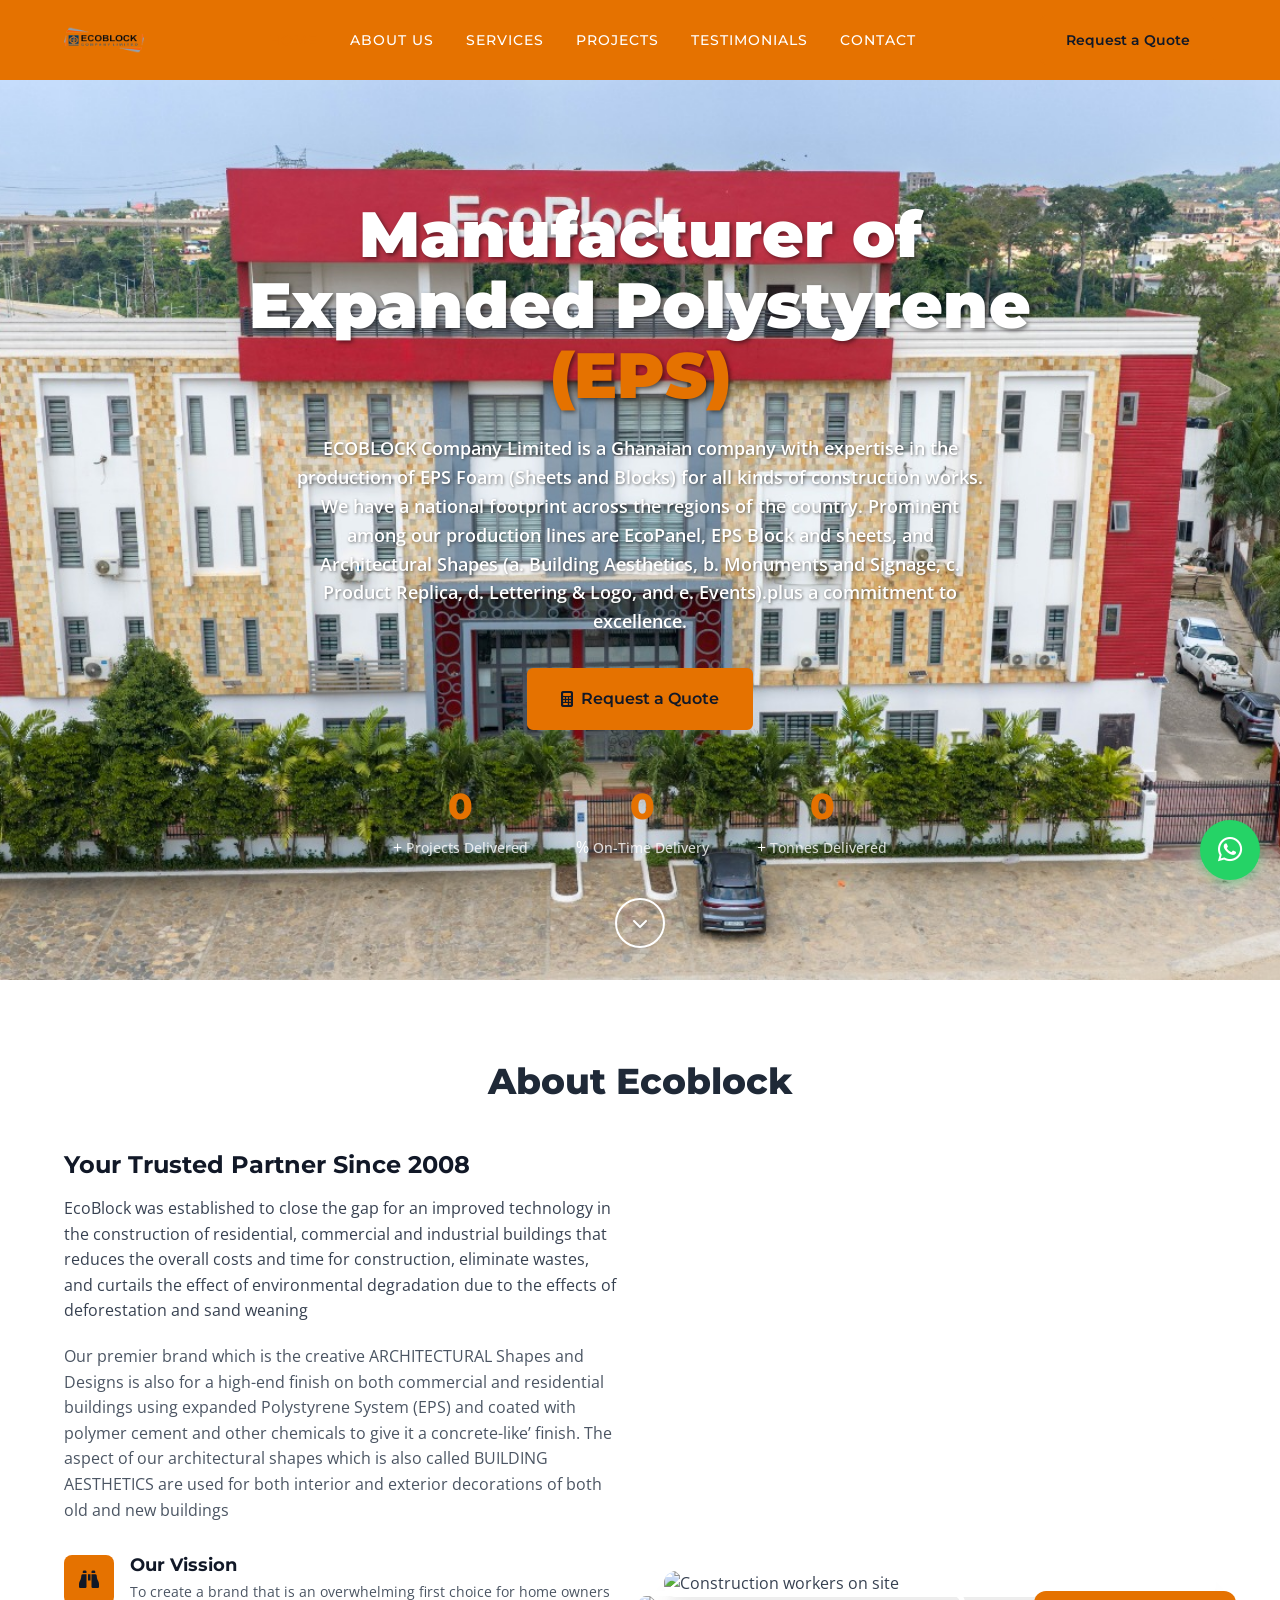
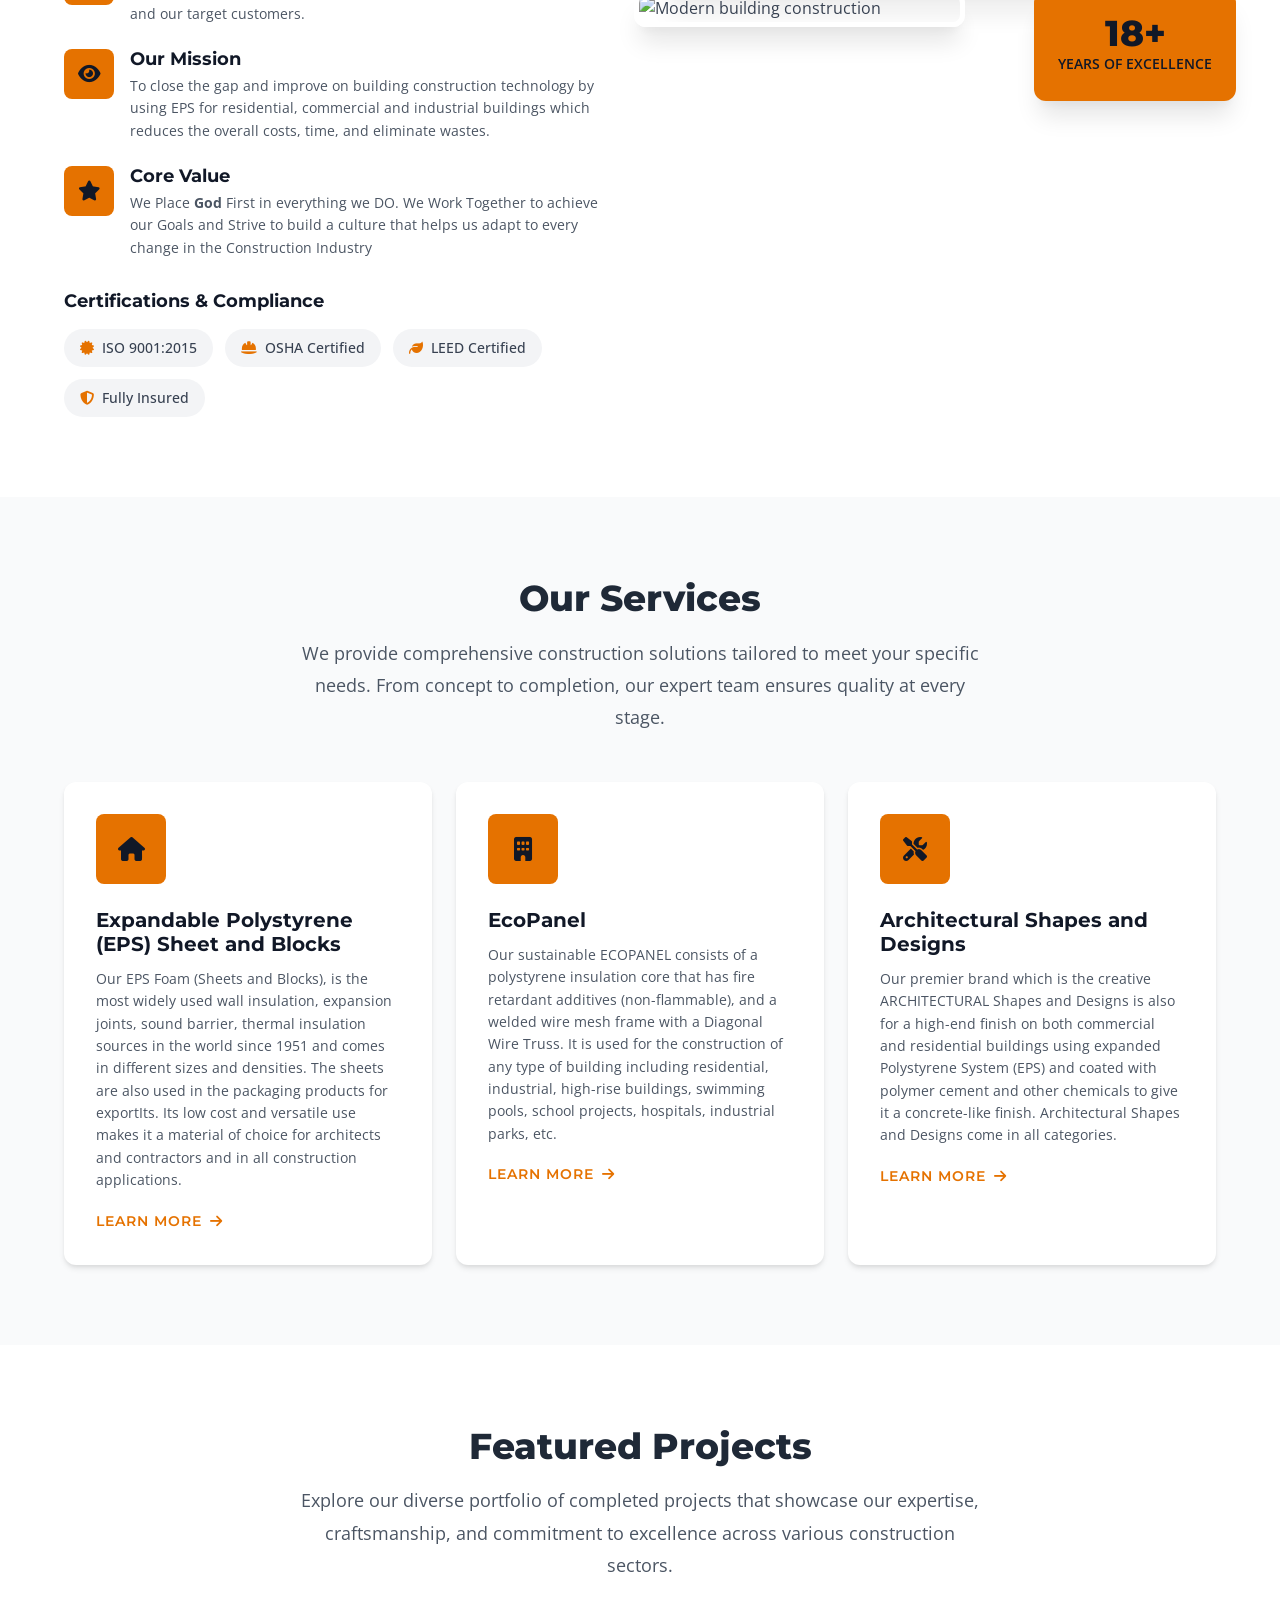
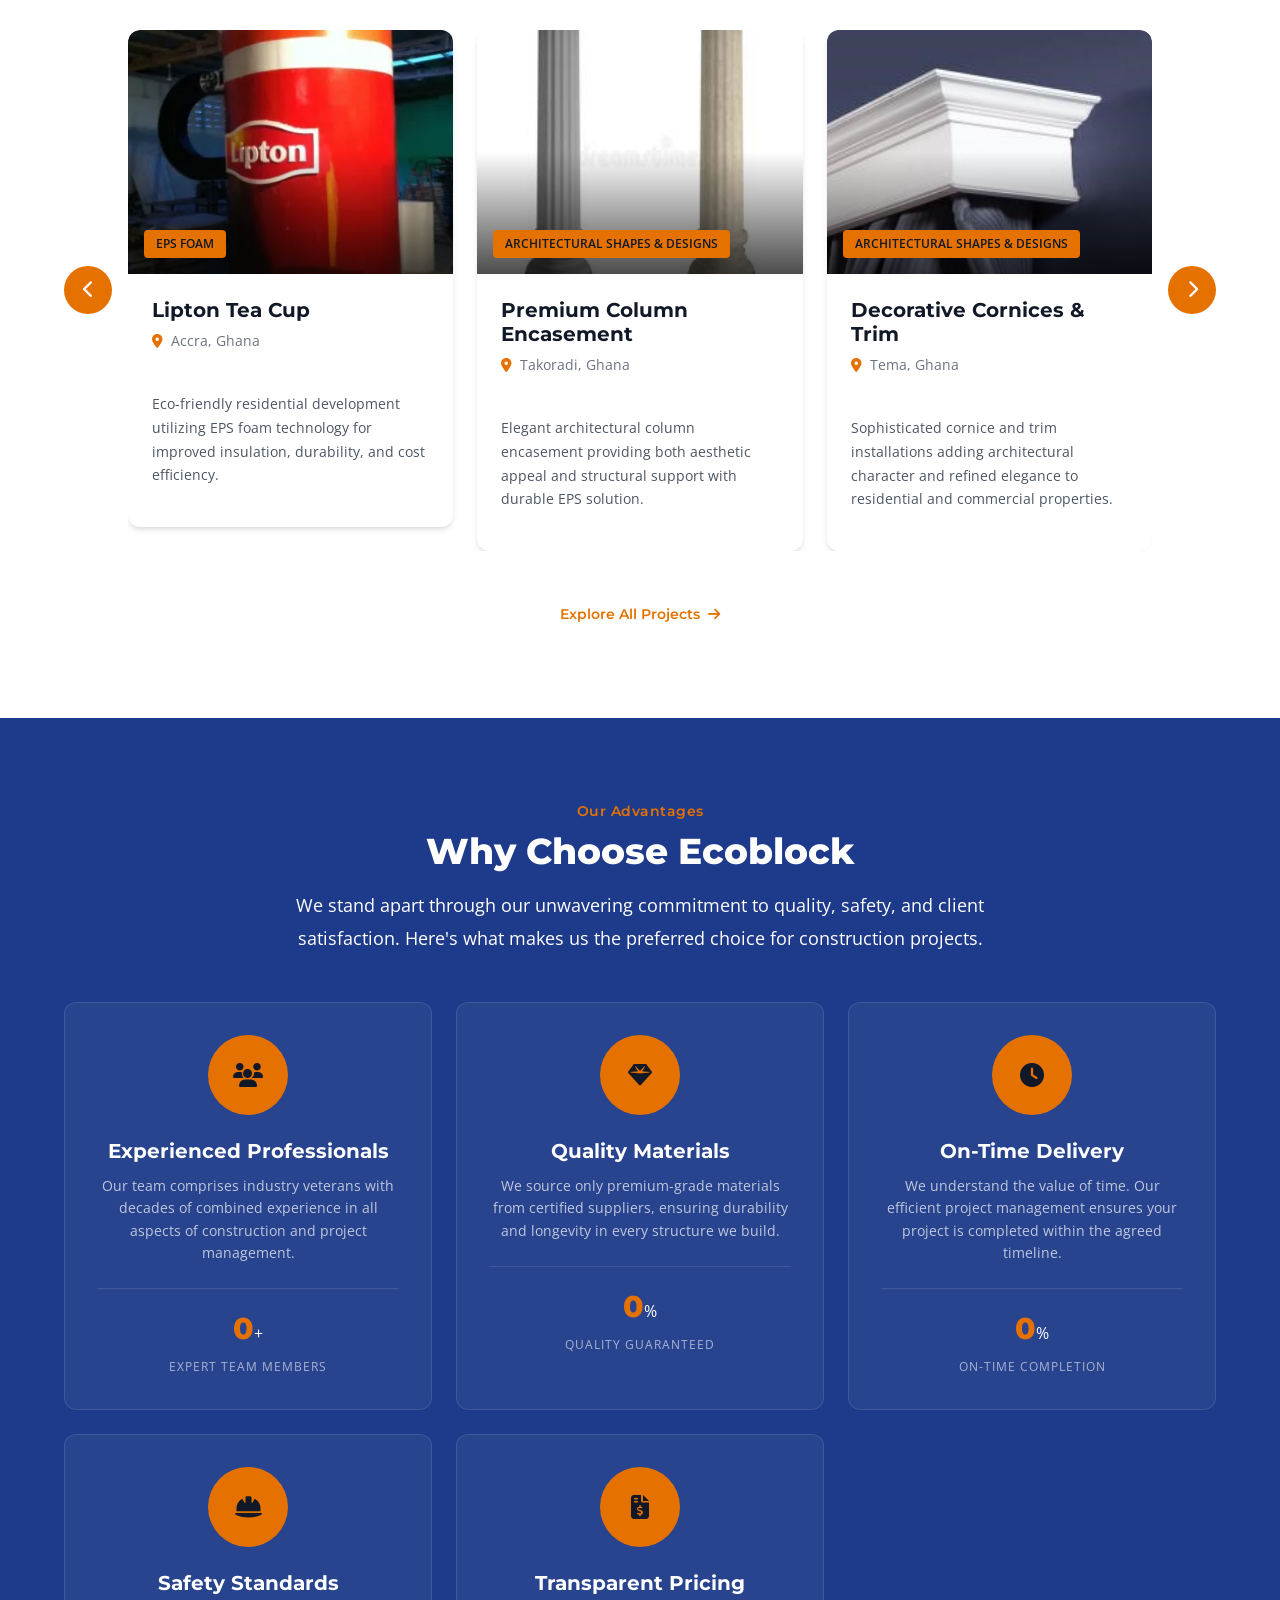
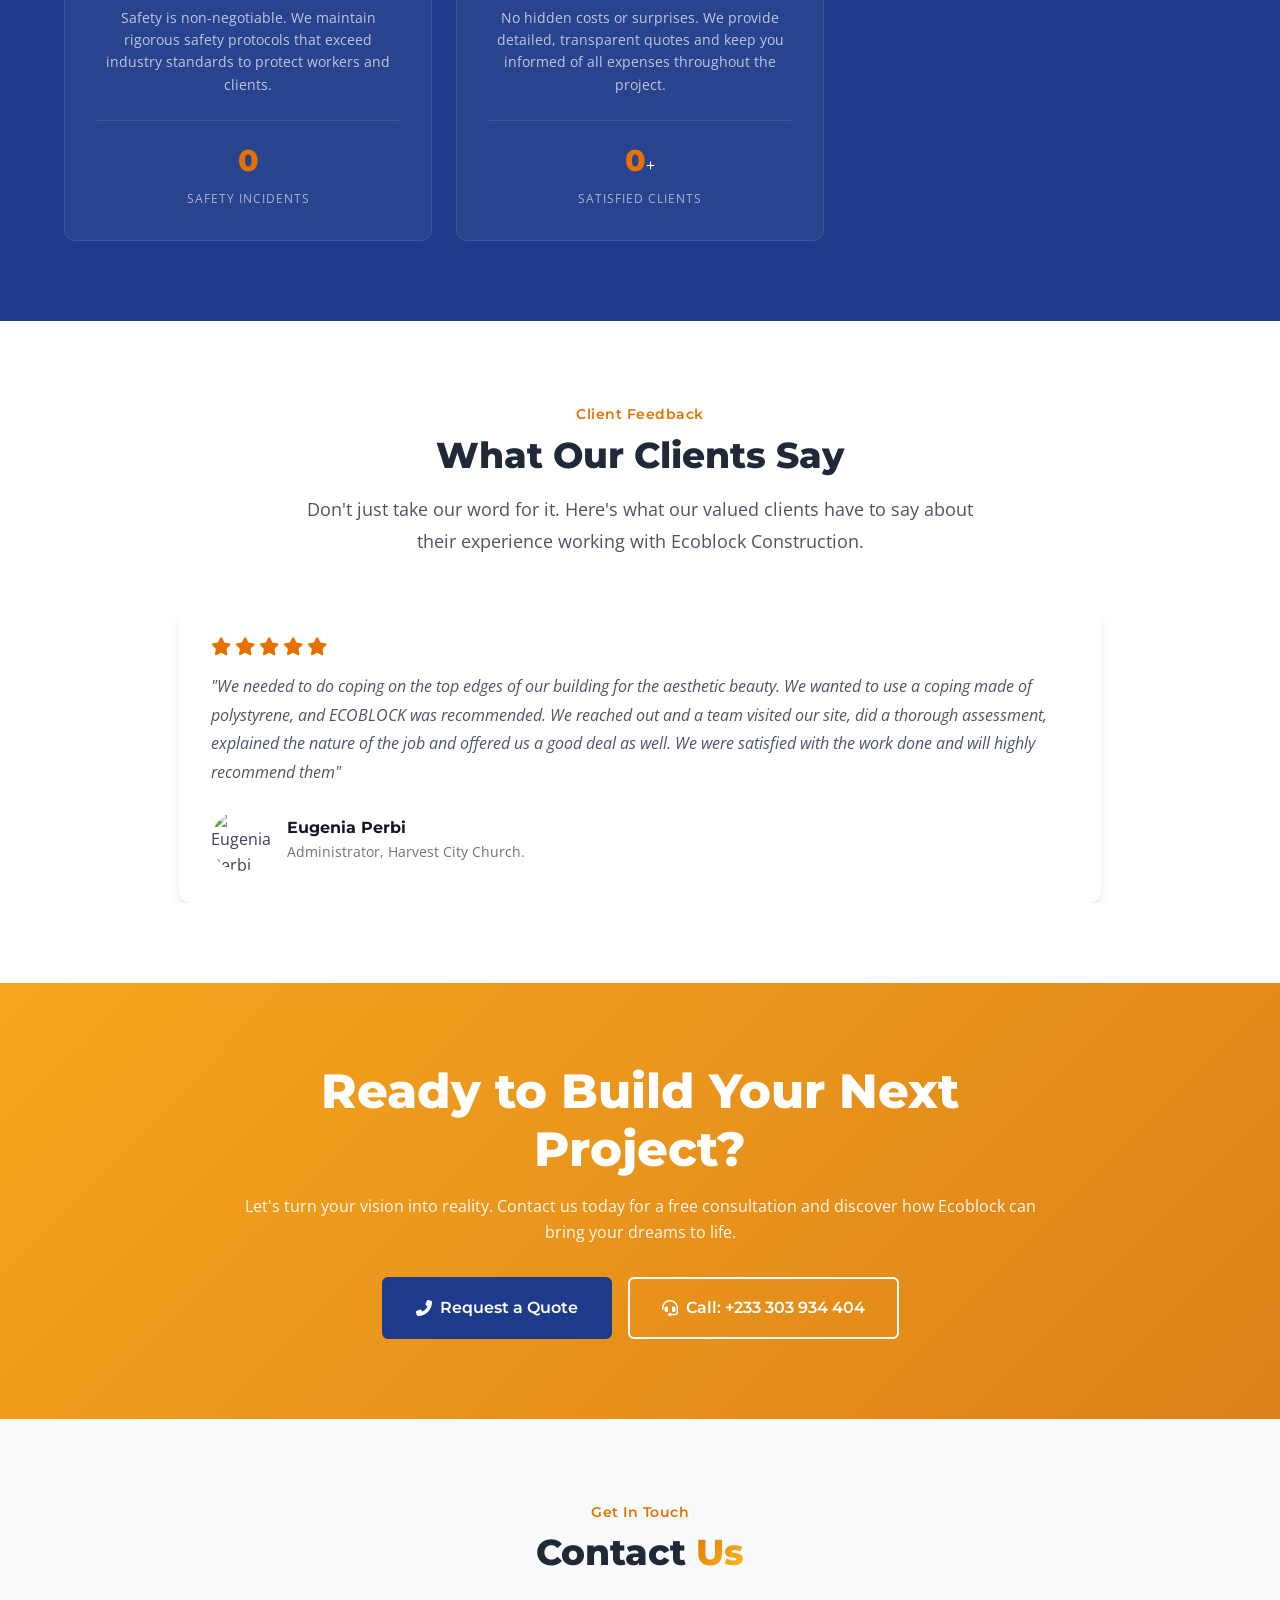
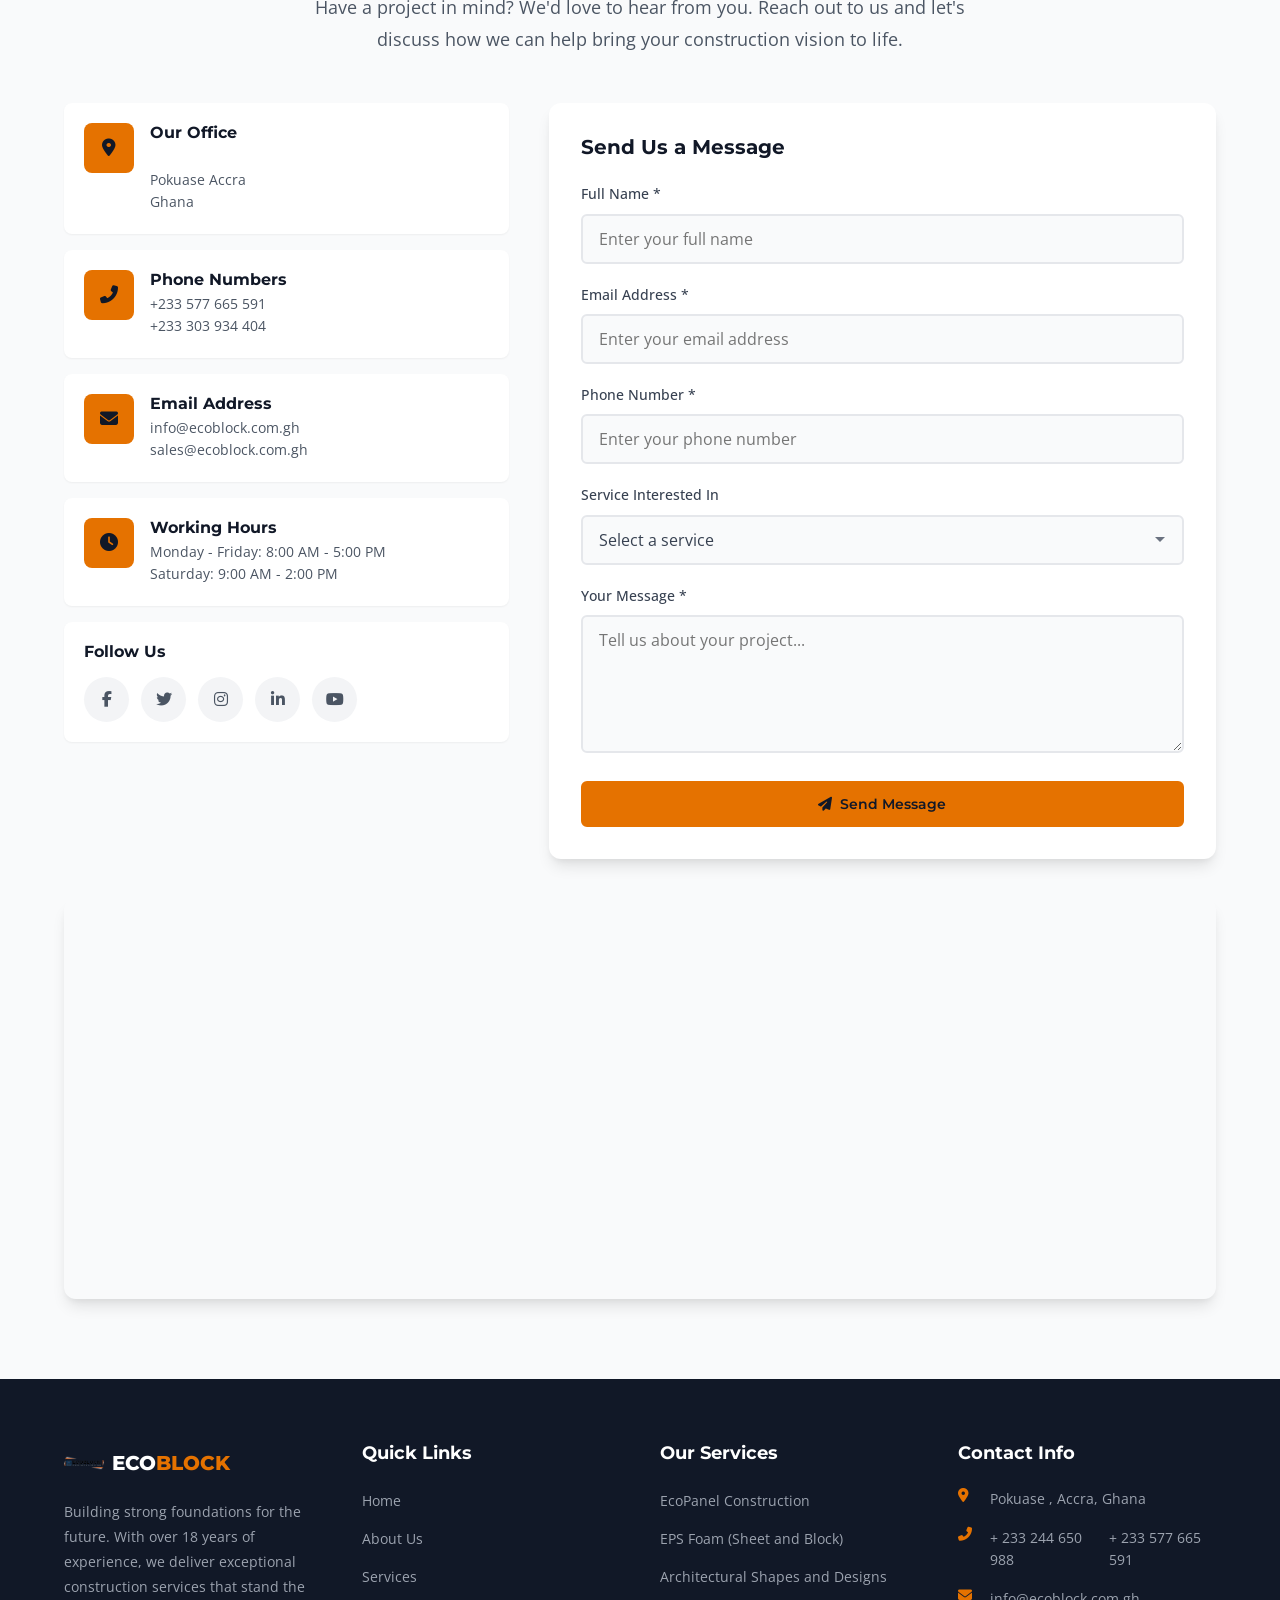
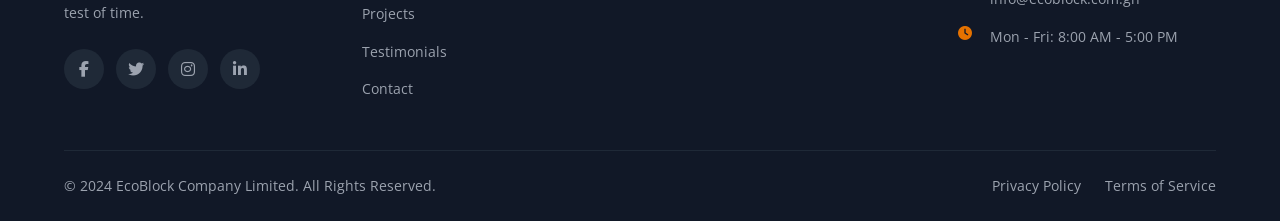
==== commit eaacdfd4: "testimonial and minor changes" ====
--- a/index.html
+++ b/index.html
@@ -6,7 +6,7 @@
     <meta name="description" content="Ecoblock Construction - Professional construction services for residential, commercial, and infrastructure projects. Building strong foundations for the future.">
     <meta name="keywords" content="construction, building, contractor, residential construction, commercial construction, renovation, remodeling">
     <meta name="author" content="Ecoblock Construction">
-    <title>Ecoblock Construction | Building Strong Foundations for the Future</title>
+    <title>Ecoblock | Building Strong Foundations for the Future</title>
     
     <!-- Favicon -->
     <link rel="icon" type="image/svg+xml" href="assets/images/favicon.svg">
@@ -114,12 +114,12 @@
         <section class="about section" id="about">
             <div class="container">
                 <div class="section__header">
-                    <h2 class="section__title">About <span class="highlight">Ecoblock</span></h2>
+                    <h2 class="section__title">About Ecoblock</h2>
                 </div>
                 
                 <div class="about__grid">
                     <div class="about__content">
-                        <h3 class="about__heading">Your Trusted Partner Since 1999</h3>
+                        <h3 class="about__heading">Your Trusted Partner Since 2008</h3>
                         <p class="about__text">
                         </p>EcoBlock was established to close the gap for an improved technology in the construction 
                             of residential, commercial and industrial buildings that reduces the overall costs and 
@@ -139,7 +139,7 @@
                                     <i class="fas fa-binoculars"></i>
                                 </div>
                                 <div class="about__value-content">
-                                    <h4>Our Mission</h4>
+                                    <h4>Our Vission</h4>
                                     <p>To create a brand that is an overwhelming first choice for home owners and our target customers.</p>
                                 </div>
                             </div>
@@ -148,7 +148,7 @@
                                     <i class="fas fa-eye"></i>
                                 </div>
                                 <div class="about__value-content">
-                                    <h4>Our Vision</h4>
+                                    <h4>Our Mission</h4>
                                     <p>To close the gap and improve on building construction technology by using EPS for 
                                         residential, commercial and industrial buildings which 
                                         reduces the overall costs, time, and eliminate wastes.</p>
@@ -161,7 +161,7 @@
                                 </div>
                                 <div class="about__value-content">
                                     <h4>Core Value</h4>
-                                    <p> We Place God First in everything we DO. We Work Together to achieve our Goals 
+                                    <p> We Place <B>God</B> First in everything we DO. We Work Together to achieve our Goals 
                                         and Strive to build a culture that helps us adapt to every change in the Construction Industry     
                                     </p>
                                 </div>
@@ -204,7 +204,7 @@
                                  loading="lazy">
                         </div>
                         <div class="about__experience">
-                            <span class="about__experience-number">25+</span>
+                            <span class="about__experience-number">18+</span>
                             <span class="about__experience-text">Years of Excellence</span>
                         </div>
                     </div>
@@ -246,7 +246,7 @@
                         <div class="service-card__icon">
                             <i class="fas fa-building"></i>
                         </div>
-                        <h3 class="service-card__title">Eco Panel</h3>
+                        <h3 class="service-card__title">EcoPanel</h3>
                         <p class="service-card__description">
                         Our sustainable ECOPANEL consists of a polystyrene insulation core that has fire retardant additives (non-flammable),
                         and a welded wire mesh frame with a Diagonal Wire Truss. It is used for the construction of any type of building
@@ -280,7 +280,7 @@
         <section class="projects section" id="projects">
             <div class="container">
                 <div class="section__header">
-                    <h2 class="section__title">Featured <span class="highlight">Projects</span></h2>
+                    <h2 class="section__title">Featured Projects</h2>
                     <p class="section__description">
                         Explore our diverse portfolio of completed projects that showcase our expertise, 
                         craftsmanship, and commitment to excellence across various construction sectors.
@@ -304,9 +304,9 @@
                                     </div>
                                 </div>
                                 <div class="project-card__content">
-                                    <h3 class="project-card__title">Green Valley Housing Project</h3>
+                                    <h3 class="project-card__title">Lipton Tea Cup </h3>
                                     <p class="project-card__location">
-                                        <i class="fas fa-map-marker-alt"></i> Kumasi, Ghana
+                                        <i class="fas fa-map-marker-alt"></i> Accra, Ghana
                                     </p>
                                     <p class="project-card__description">
                                         Eco-friendly residential development utilizing EPS foam technology 
@@ -419,7 +419,7 @@
             <div class="container">
                 <div class="section__header section__header--light">
                     <span class="section__subtitle">Our Advantages</span>
-                    <h2 class="section__title">Why Choose <span class="highlight">Ecoblock</span></h2>
+                    <h2 class="section__title">Why Choose Ecoblock</h2>
                     <p class="section__description">
                         We stand apart through our unwavering commitment to quality, safety, and client satisfaction. 
                         Here's what makes us the preferred choice for construction projects.
@@ -510,7 +510,7 @@
             <div class="container">
                 <div class="section__header">
                     <span class="section__subtitle">Client Feedback</span>
-                    <h2 class="section__title">What Our <span class="highlight">Clients Say</span></h2>
+                    <h2 class="section__title">What Our Clients Say</h2>
                     <p class="section__description">
                         Don't just take our word for it. Here's what our valued clients have to say 
                         about their experience working with Ecoblock Construction.
@@ -528,102 +528,23 @@
                                 <i class="fas fa-star"></i>
                             </div>
                             <blockquote class="testimonial-card__quote">
-                                "Ecoblock exceeded all our expectations. They completed our office building 
-                                two weeks ahead of schedule and the quality is outstanding. Their team was 
-                                professional, communicative, and truly cared about delivering excellence."
+                                "We needed to do coping on the top edges of our building for the aesthetic beauty.
+                                We wanted to use a coping made of polystyrene, and ECOBLOCK was recommended.
+                                We reached out and a team visited our site, did a thorough assessment, explained the nature of the job and offered us a
+                                good deal as well.
+                                We were satisfied with the work done and will highly recommend them"
                             </blockquote>
                             <div class="testimonial-card__author">
-                                <img src="https://images.unsplash.com/photo-1560250097-0b93528c311a?w=100&h=100&fit=crop" 
-                                     alt="Kwame Asante" 
+                                <img src="" 
+                                     alt="Eugenia Perbi" 
                                      class="testimonial-card__avatar">
                                 <div class="testimonial-card__info">
-                                    <h4 class="testimonial-card__name">Kwame Asante</h4>
-                                    <p class="testimonial-card__role">CEO, Asante Holdings Ltd.</p>
+                                    <h4 class="testimonial-card__name">Eugenia Perbi</h4>
+                                    <p class="testimonial-card__role">Administrator, Harvest City Church.</p>
                                 </div>
                             </div>
                         </article>
-                        
-                        <article class="testimonial-card">
-                            <div class="testimonial-card__rating">
-                                <i class="fas fa-star"></i>
-                                <i class="fas fa-star"></i>
-                                <i class="fas fa-star"></i>
-                                <i class="fas fa-star"></i>
-                                <i class="fas fa-star"></i>
-                            </div>
-                            <blockquote class="testimonial-card__quote">
-                                "We hired Ecoblock for our home renovation and couldn't be happier. 
-                                They transformed our outdated house into a modern masterpiece. The attention 
-                                to detail and craftsmanship is evident in every corner."
-                            </blockquote>
-                            <div class="testimonial-card__author">
-                                <img src="https://images.unsplash.com/photo-1573496359142-b8d87734a5a2?w=100&h=100&fit=crop" 
-                                     alt="Ama Mensah" 
-                                     class="testimonial-card__avatar">
-                                <div class="testimonial-card__info">
-                                    <h4 class="testimonial-card__name">Ama Mensah</h4>
-                                    <p class="testimonial-card__role">Homeowner, East Legon</p>
-                                </div>
-                            </div>
-                        </article>
-                        
-                        <article class="testimonial-card">
-                            <div class="testimonial-card__rating">
-                                <i class="fas fa-star"></i>
-                                <i class="fas fa-star"></i>
-                                <i class="fas fa-star"></i>
-                                <i class="fas fa-star"></i>
-                                <i class="fas fa-star-half-alt"></i>
-                            </div>
-                            <blockquote class="testimonial-card__quote">
-                                "As a property developer, I've worked with many contractors. Ecoblock 
-                                stands out for their reliability and quality. They've completed three 
-                                projects for us, all delivered on time and within budget."
-                            </blockquote>
-                            <div class="testimonial-card__author">
-                                <img src="https://images.unsplash.com/photo-1472099645785-5658abf4ff4e?w=100&h=100&fit=crop" 
-                                     alt="Daniel Osei" 
-                                     class="testimonial-card__avatar">
-                                <div class="testimonial-card__info">
-                                    <h4 class="testimonial-card__name">Daniel Osei</h4>
-                                    <p class="testimonial-card__role">Director, Osei Developments</p>
-                                </div>
-                            </div>
-                        </article>
-                        
-                        <article class="testimonial-card">
-                            <div class="testimonial-card__rating">
-                                <i class="fas fa-star"></i>
-                                <i class="fas fa-star"></i>
-                                <i class="fas fa-star"></i>
-                                <i class="fas fa-star"></i>
-                                <i class="fas fa-star"></i>
-                            </div>
-                            <blockquote class="testimonial-card__quote">
-                                "The Ecoblock team built our church's new community center. Their 
-                                respect for our vision and budget constraints while delivering exceptional 
-                                quality made them a blessing to work with."
-                            </blockquote>
-                            <div class="testimonial-card__author">
-                                <img src="https://images.unsplash.com/photo-1507003211169-0a1dd7228f2d?w=100&h=100&fit=crop" 
-                                     alt="Rev. Emmanuel Adjei" 
-                                     class="testimonial-card__avatar">
-                                <div class="testimonial-card__info">
-                                    <h4 class="testimonial-card__name">Rev. Emmanuel Adjei</h4>
-                                    <p class="testimonial-card__role">Senior Pastor, Grace Chapel</p>
-                                </div>
-                            </div>
-                        </article>
-                    </div>
-                    
-                    <div class="testimonials__controls">
-                        <button class="testimonials__btn testimonials__btn--prev" aria-label="Previous testimonial">
-                            <i class="fas fa-chevron-left"></i>
-                        </button>
-                        <div class="testimonials__dots"></div>
-                        <button class="testimonials__btn testimonials__btn--next" aria-label="Next testimonial">
-                            <i class="fas fa-chevron-right"></i>
-                        </button>
+
                     </div>
                 </div>
             </div>
@@ -684,7 +605,7 @@
                             <div class="contact__card-content">
                                 <h3>Phone Numbers</h3>
                                 <p>
-                                    <a href="tel:+233302123456">+233 577 665 919</a><br>
+                                    <a href="tel:+233302123456">+233 577 665 591</a><br>
                                     <a href="tel:+233244567890">+233 303 934 404</a>
                                 </p>
                             </div>
@@ -698,7 +619,7 @@
                                 <h3>Email Address</h3>
                                 <p>
                                     <a href="mailto:info@ecoblock.com">info@ecoblock.com.gh</a><br>
-                                    <a href="mailto:projects@ecoblock.com">projects@ecoblock.com.gh</a>
+                                    <a href="mailto:projects@ecoblock.com">sales@ecoblock.com.gh</a>
                                 </p>
                             </div>
                         </div>
@@ -709,7 +630,7 @@
                             </div>
                             <div class="contact__card-content">
                                 <h3>Working Hours</h3>
-                                <p>Monday - Friday: 8:00 AM - 6:00 PM<br>Saturday: 9:00 AM - 2:00 PM</p>
+                                <p>Monday - Friday: 8:00 AM - 5:00 PM<br>Saturday: 9:00 AM - 2:00 PM</p>
                             </div>
                         </div>
                         
@@ -835,7 +756,7 @@
                         <span class="footer__logo-text">ECO<span class="highlight">BLOCK</span></span>
                     </a>
                     <p class="footer__description">
-                        Building strong foundations for the future. With over 25 years of experience, 
+                        Building strong foundations for the future. With over 18 years of experience, 
                         we deliver exceptional construction services that stand the test of time.
                     </p>
                     <div class="footer__social">
@@ -869,7 +790,7 @@
                 <div class="footer__links">
                     <h3 class="footer__title">Our Services</h3>
                     <ul class="footer__list">
-                        <li><a href="#services">Eco Panel Construction</a></li>
+                        <li><a href="#services">EcoPanel Construction</a></li>
                         <li><a href="#services">EPS Foam (Sheet and Block)</a></li>
                         <li><a href="#services">Architectural Shapes and Designs</a></li>         
 
@@ -881,11 +802,12 @@
                     <ul class="footer__contact-list">
                         <li>
                             <i class="fas fa-map-marker-alt"></i>
-                            <span>MPHG+QRM, Pokuase , Accra, Ghana</span>
+                            <span> Pokuase , Accra, Ghana</span>
                         </li>
                         <li>
                             <i class="fas fa-phone-alt"></i>
                             <a href="tel:+233302123456">+ 233 244 650 988</a>
+                            <a href="tel:+233302123456">+ 233 577 665 591</a>
                         </li>
                         <li>
                             <i class="fas fa-envelope"></i>
@@ -893,7 +815,7 @@
                         </li>
                         <li>
                             <i class="fas fa-clock"></i>
-                            <span>Mon - Fri: 8:00 AM - 6:00 PM</span>
+                            <span>Mon - Fri: 8:00 AM - 5:00 PM</span>
                         </li>
                     </ul>
                 </div>
--- a/css/styles.css
+++ b/css/styles.css
@@ -1273,12 +1273,14 @@
 
 .testimonials__track {
     display: flex;
+    justify-content: center;
     gap: var(--spacing-6);
     transition: transform var(--transition-slow);
 }
 
 .testimonial-card {
     flex: 0 0 100%;
+    max-width: 80%;
     background-color: var(--color-white);
     padding: var(--spacing-8);
     border-radius: var(--radius-xl);
@@ -1287,13 +1289,15 @@
 
 @media (min-width: 768px) {
     .testimonial-card {
-        flex: 0 0 calc(50% - var(--spacing-3));
+        flex: 0 0 80%;
+        max-width: 80%;
     }
 }
 
 @media (min-width: 1024px) {
     .testimonial-card {
-        flex: 0 0 calc(33.333% - var(--spacing-4));
+        flex: 0 0 80%;
+        max-width: 80%;
     }
 }
 
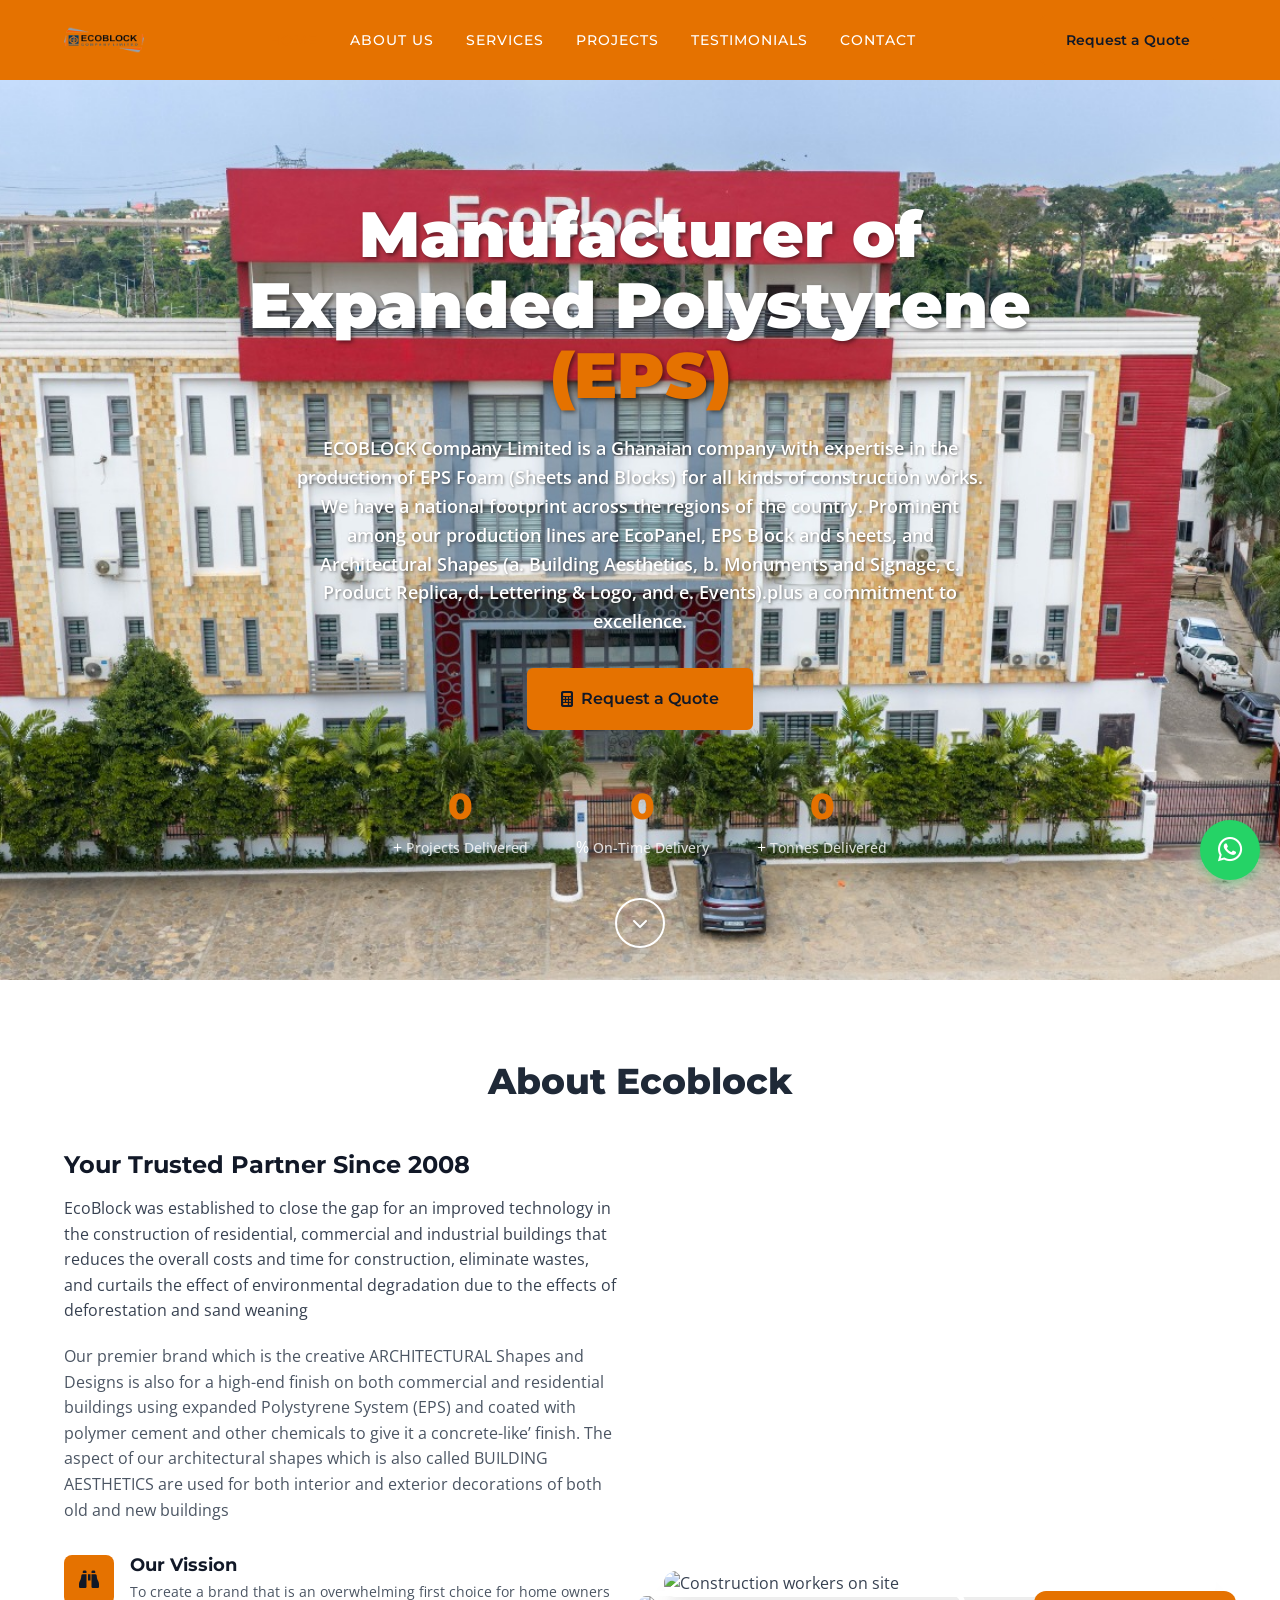
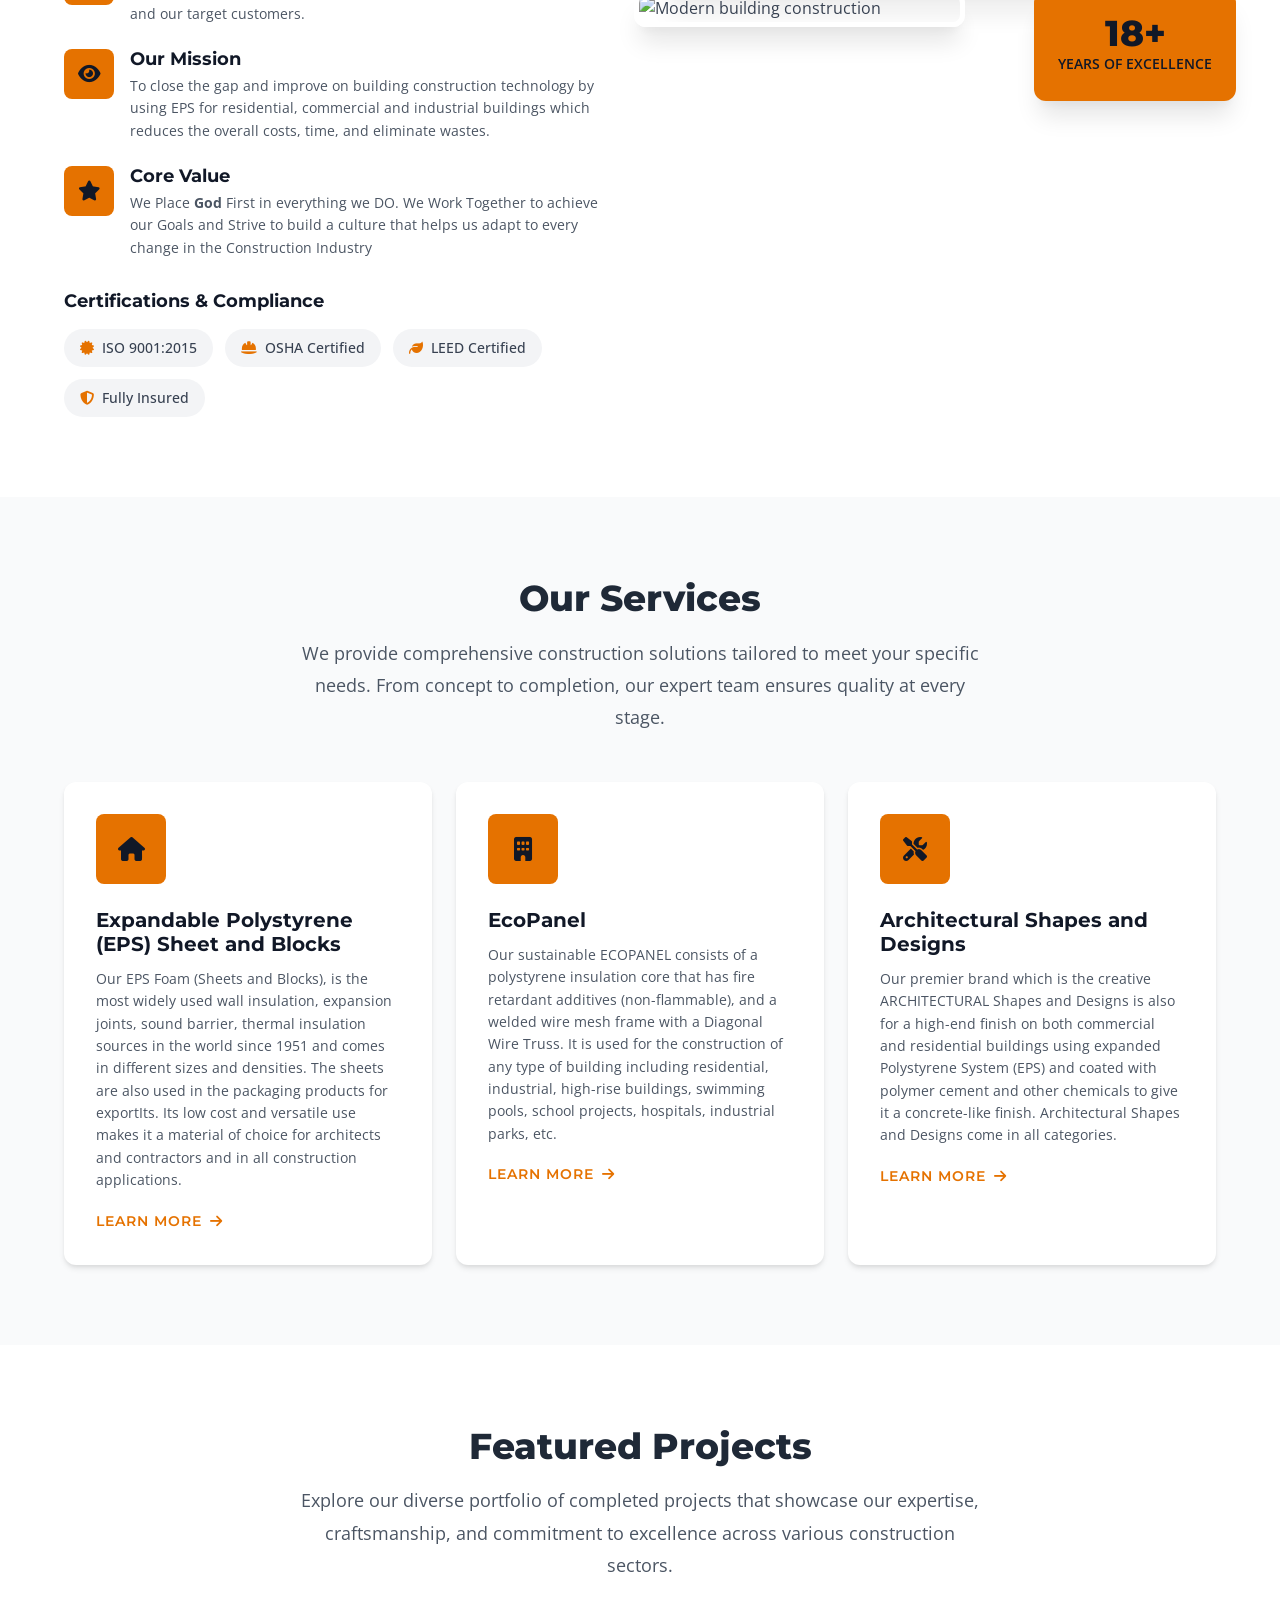
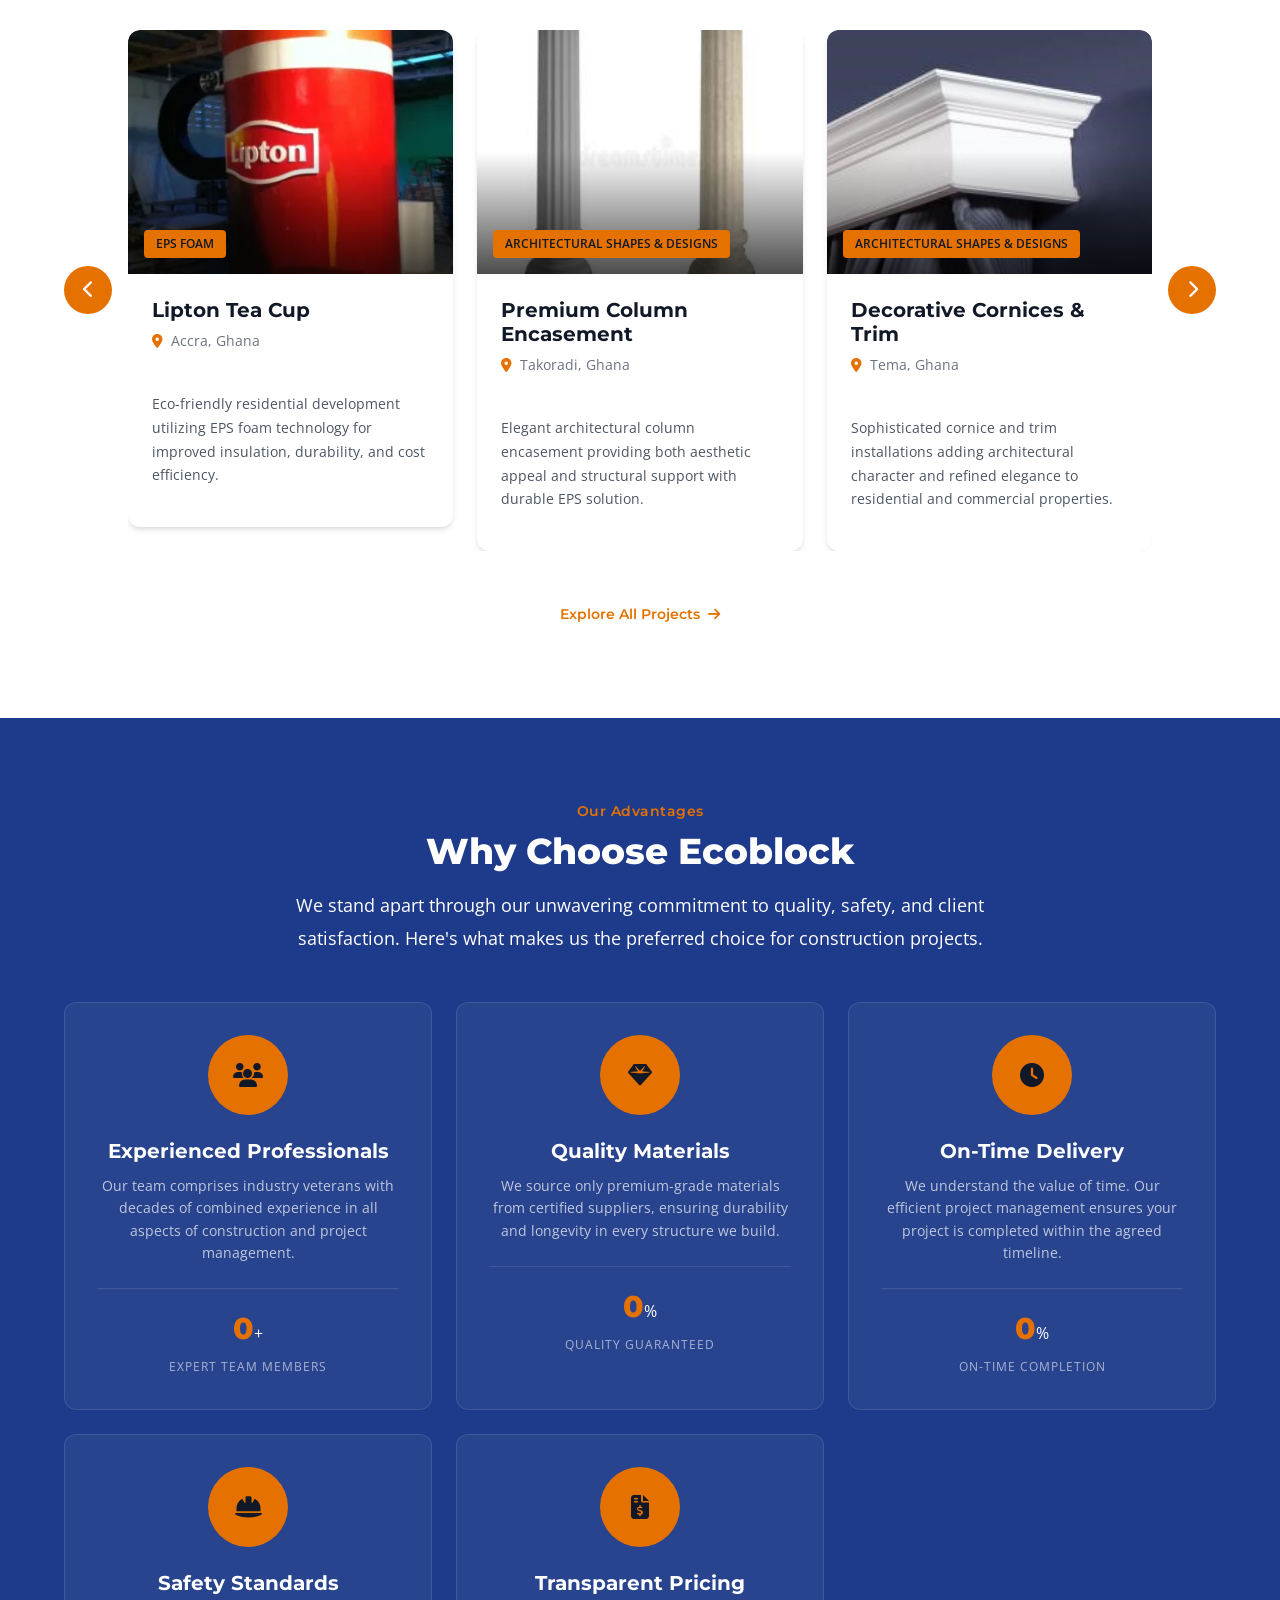
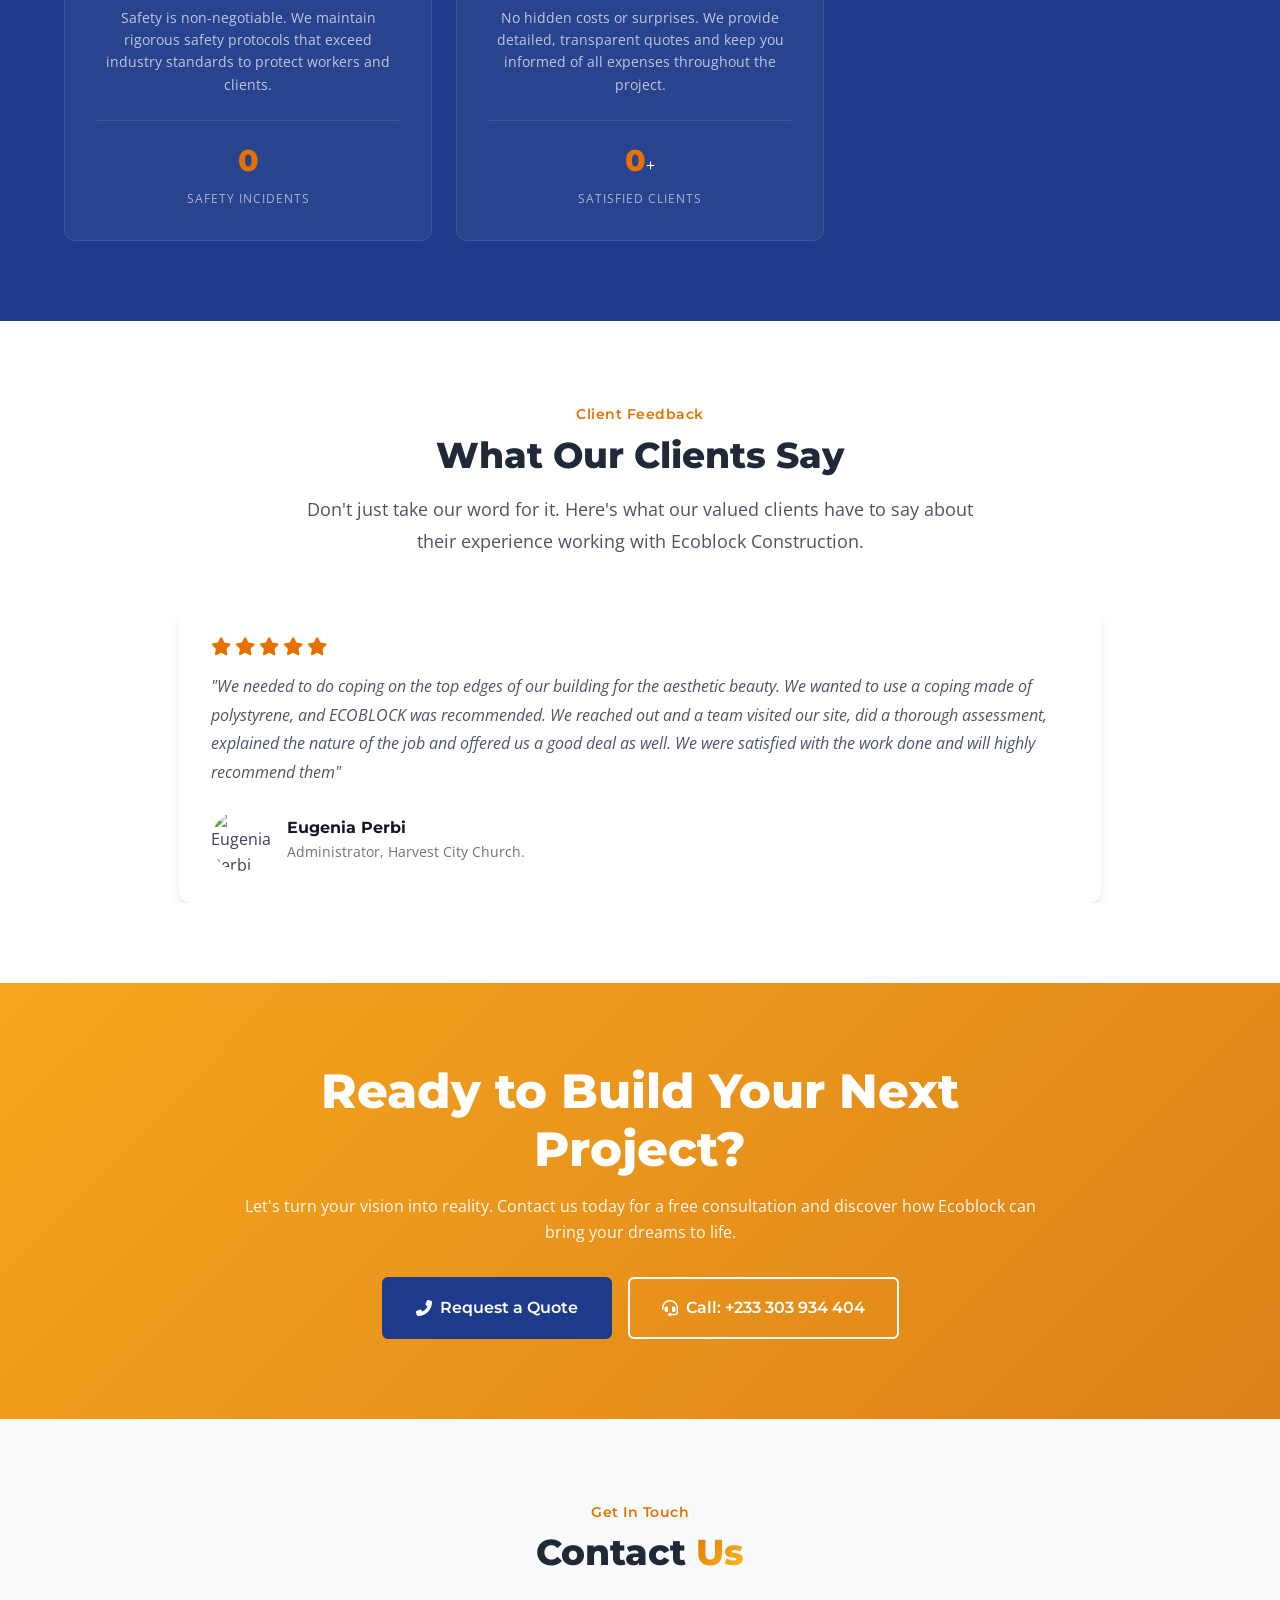
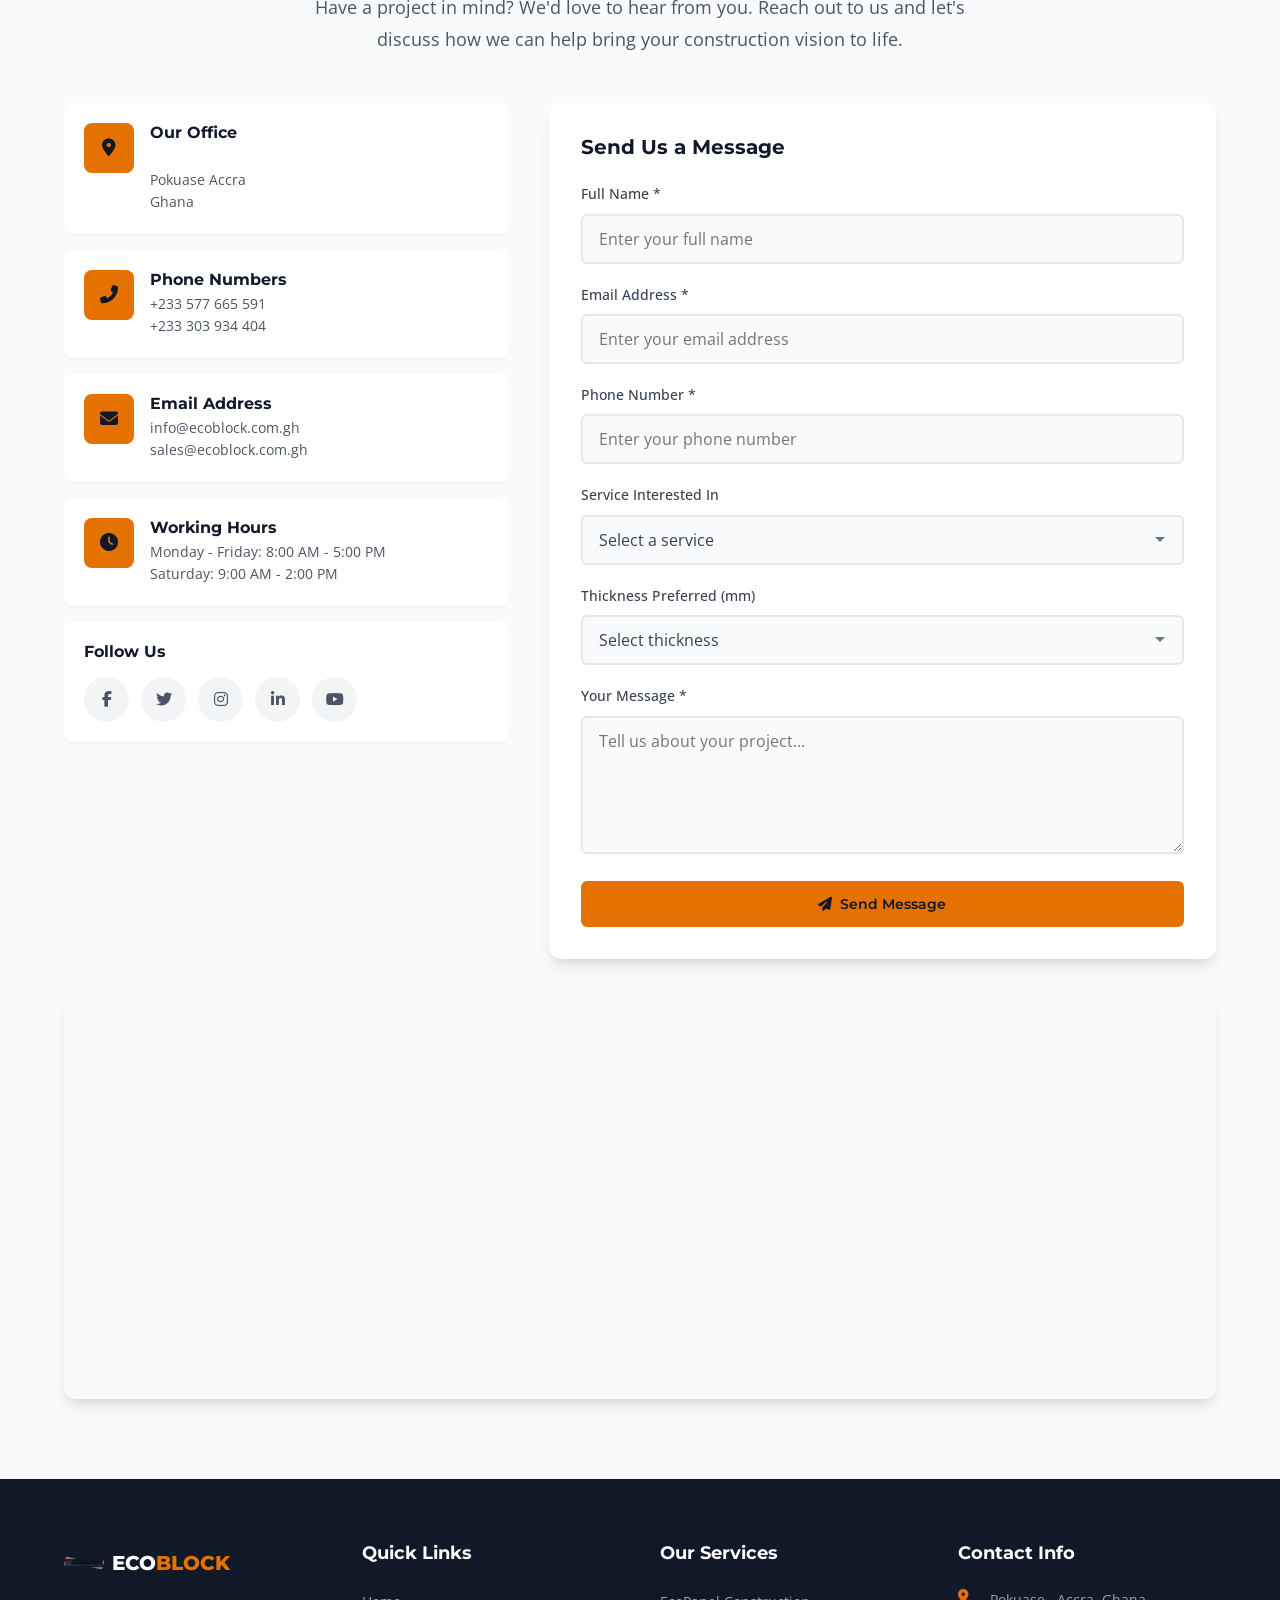
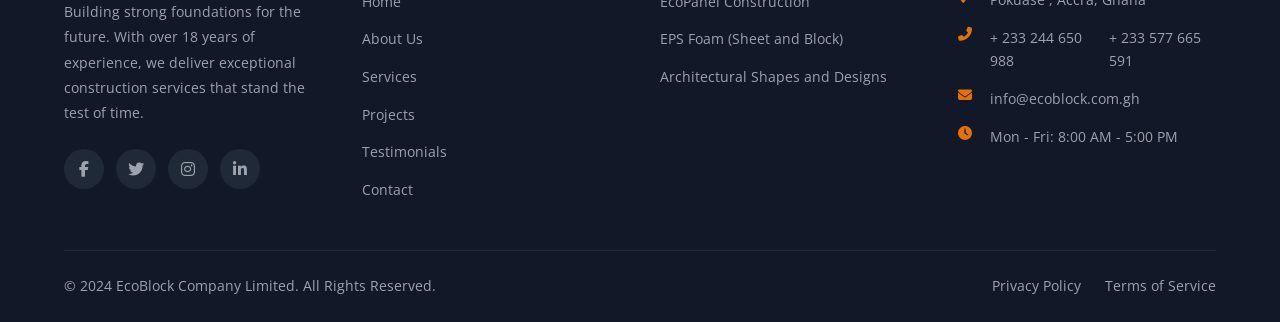
==== commit ff2af6ad: "asd image categories" ====
--- a/index.html
+++ b/index.html
@@ -697,11 +697,23 @@
                                 <label for="service" class="form__label">Service Interested In</label>
                                 <select id="service" name="service" class="form__input form__select">
                                     <option value="">Select a service</option>
-                                    <option value="residential">EPS Foam (Sheets and Blocks)</option>
-                                    <option value="commercial">ECOPANEL Construction</option>
-                                    <option value="renovation">Architectural Designs and Shapes</option>
-                                    
-                                    
+                                    <option value="EPS Foam">EPS Foam (Sheets and Blocks)(2m x 1.2  0.025)</option>
+                                    <option value="ECOPANEL">ECOPANEL</option>
+                                    <option value="Architectural Shapes">Architectural Shapes and Designs</option>
+                                </select>
+                            </div>
+                            
+                            <div class="form__group">
+                                <label for="thickness" class="form__label">Thickness Preferred (mm)</label>
+                                <select id="thickness" name="thickness" class="form__input form__select">
+                                    <option value="">Select thickness</option>
+                                    <option value="50">50</option>
+                                    <option value="60">60</option>
+                                    <option value="80">80</option>
+                                    <option value="100">100</option>
+                                    <option value="120">120</option>
+                                    <option value="180">180</option>
+                                    <option value="200">200</option>
                                 </select>
                             </div>
                             
--- a/css/styles.css
+++ b/css/styles.css
@@ -216,6 +216,10 @@
     background-color: var(--color-gray-50);
 }
 
+.section--alt {
+    background-color: var(--color-white);
+}
+
 .section--dark {
     background-color: var(--color-secondary-dark);
     color: var(--color-white);
@@ -3283,6 +3287,148 @@
 }
 
 /* ===================================
+   Gallery Section Styles
+   =================================== */
+.gallery {
+    background-color: var(--color-white);
+}
+
+.gallery__categories {
+    display: flex;
+    flex-direction: column;
+    gap: var(--spacing-6);
+}
+
+.gallery__category {
+    border-radius: var(--radius-xl);
+    overflow: hidden;
+    box-shadow: var(--shadow-md);
+    transition: all var(--transition-base);
+}
+
+.gallery__toggle {
+    display: flex;
+    align-items: center;
+    justify-content: space-between;
+    width: 100%;
+    padding: var(--spacing-6);
+    background: linear-gradient(135deg, var(--color-primary) 0%, var(--color-primary-dark) 100%);
+    color: var(--color-white);
+    border: none;
+    cursor: pointer;
+    font-size: var(--text-lg);
+    font-weight: var(--font-bold);
+    font-family: var(--font-heading);
+    transition: all var(--transition-base);
+}
+
+.gallery__toggle:hover {
+    transform: translateX(5px);
+    box-shadow: var(--shadow-lg);
+}
+
+.gallery__toggle.active {
+    background: linear-gradient(135deg, var(--color-primary-dark) 0%, var(--color-primary) 100%);
+}
+
+.gallery__toggle-icon {
+    font-size: var(--text-2xl);
+    margin-right: var(--spacing-4);
+    display: flex;
+    align-items: center;
+}
+
+.gallery__toggle-title {
+    flex: 1;
+    text-align: left;
+}
+
+.gallery__toggle-arrow {
+    font-size: var(--text-lg);
+    transition: transform var(--transition-base);
+    display: flex;
+    align-items: center;
+}
+
+.gallery__toggle.active .gallery__toggle-arrow {
+    transform: rotate(180deg);
+}
+
+.gallery__content {
+    max-height: 0;
+    overflow: hidden;
+    transition: max-height var(--transition-slow);
+    background-color: var(--color-gray-50);
+}
+
+.gallery__content.active {
+    max-height: 2000px;
+}
+
+.gallery__grid {
+    display: grid;
+    grid-template-columns: repeat(auto-fit, minmax(250px, 1fr));
+    gap: var(--spacing-6);
+    padding: var(--spacing-8);
+}
+
+.gallery__item {
+    position: relative;
+    overflow: hidden;
+    border-radius: var(--radius-lg);
+    box-shadow: var(--shadow-md);
+    transition: all var(--transition-base);
+    aspect-ratio: 1;
+}
+
+.gallery__item img {
+    width: 100%;
+    height: 100%;
+    object-fit: cover;
+    transition: transform var(--transition-base);
+}
+
+.gallery__item:hover img {
+    transform: scale(1.1);
+}
+
+.gallery__item-overlay {
+    position: absolute;
+    bottom: 0;
+    left: 0;
+    right: 0;
+    background: linear-gradient(to top, rgba(0, 0, 0, 0.9), transparent);
+    color: var(--color-white);
+    padding: var(--spacing-6) var(--spacing-4) var(--spacing-4);
+    transform: translateY(20px);
+    transition: transform var(--transition-base);
+    font-weight: var(--font-semibold);
+}
+
+.gallery__item:hover .gallery__item-overlay {
+    transform: translateY(0);
+}
+
+/* Gallery Responsive */
+@media (max-width: 768px) {
+    .gallery__toggle {
+        padding: var(--spacing-4);
+        font-size: var(--text-base);
+    }
+
+    .gallery__toggle-icon {
+        font-size: var(--text-xl);
+        margin-right: var(--spacing-2);
+    }
+
+    .gallery__grid {
+        grid-template-columns: repeat(auto-fit, minmax(150px, 1fr));
+        gap: var(--spacing-4);
+        padding: var(--spacing-6);
+    }
+}
+
+/* ===================================
    Print Styles
    =================================== */
 @media print {
